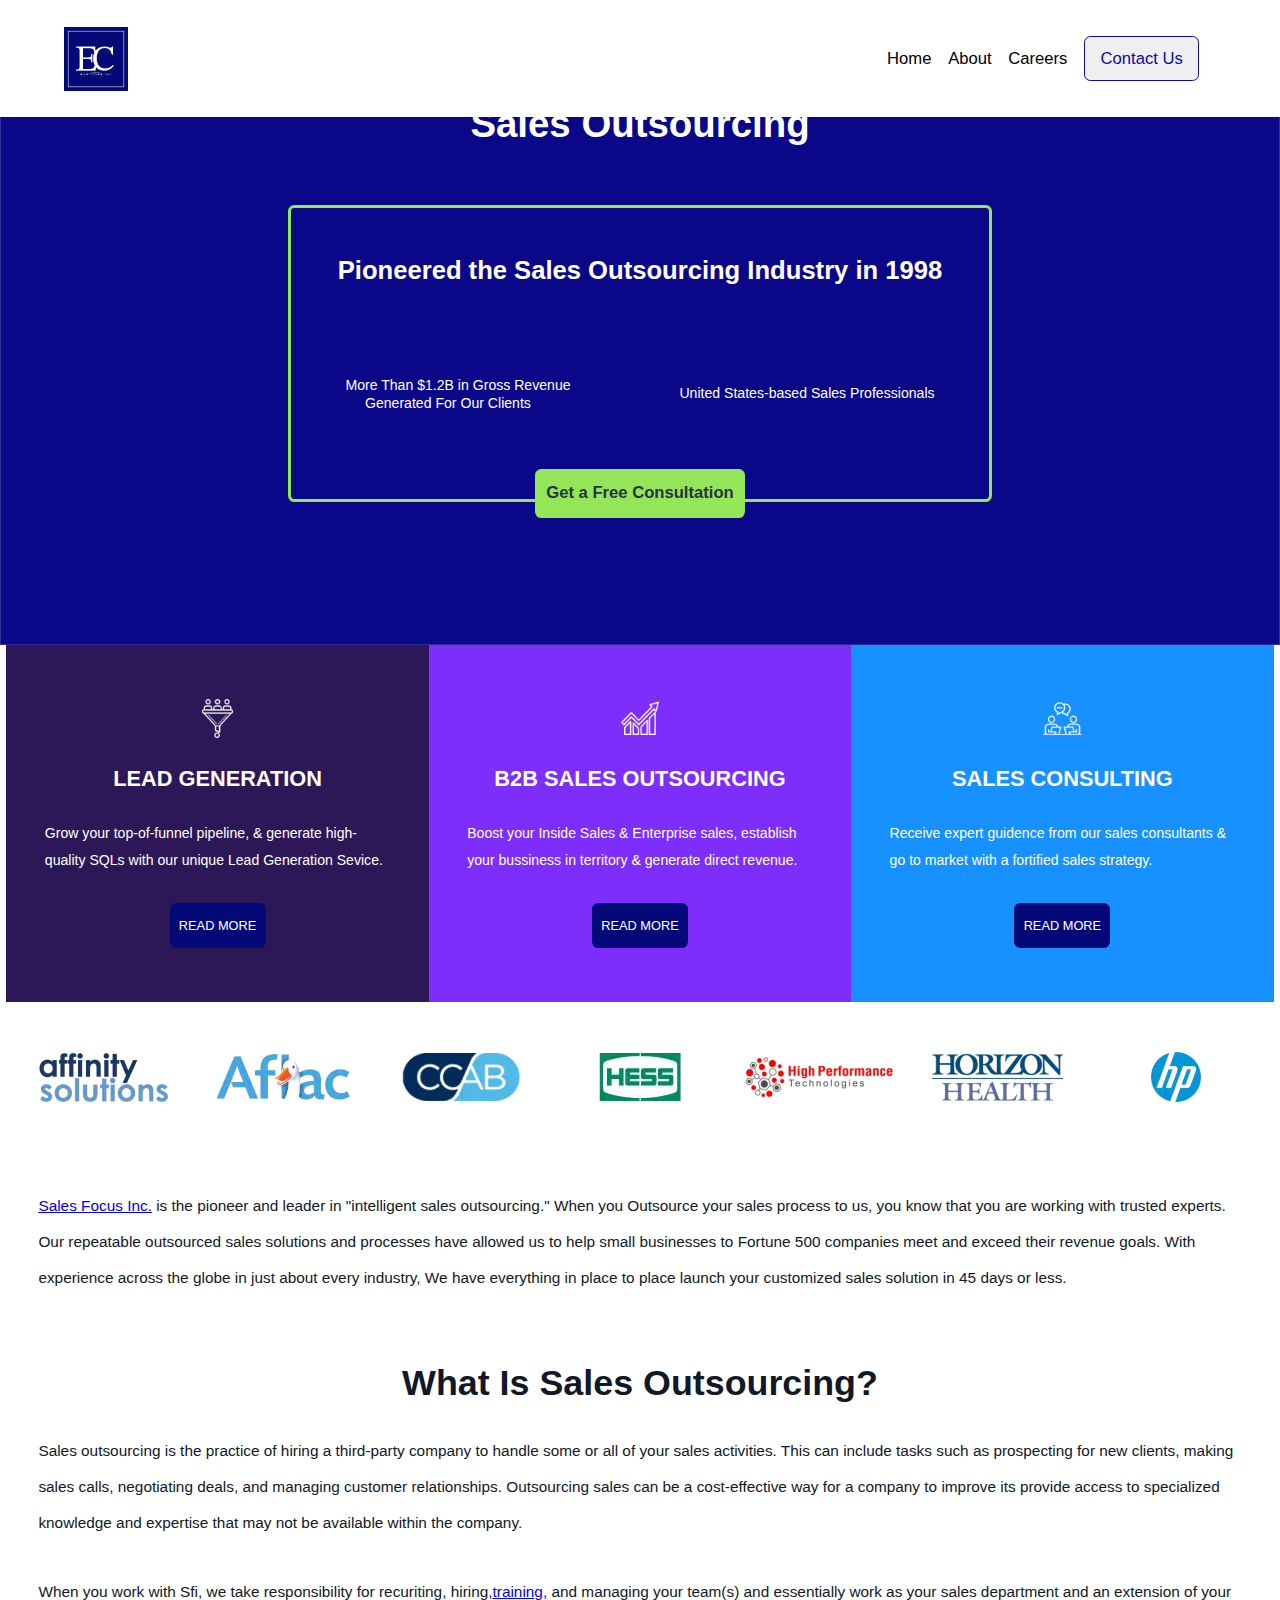
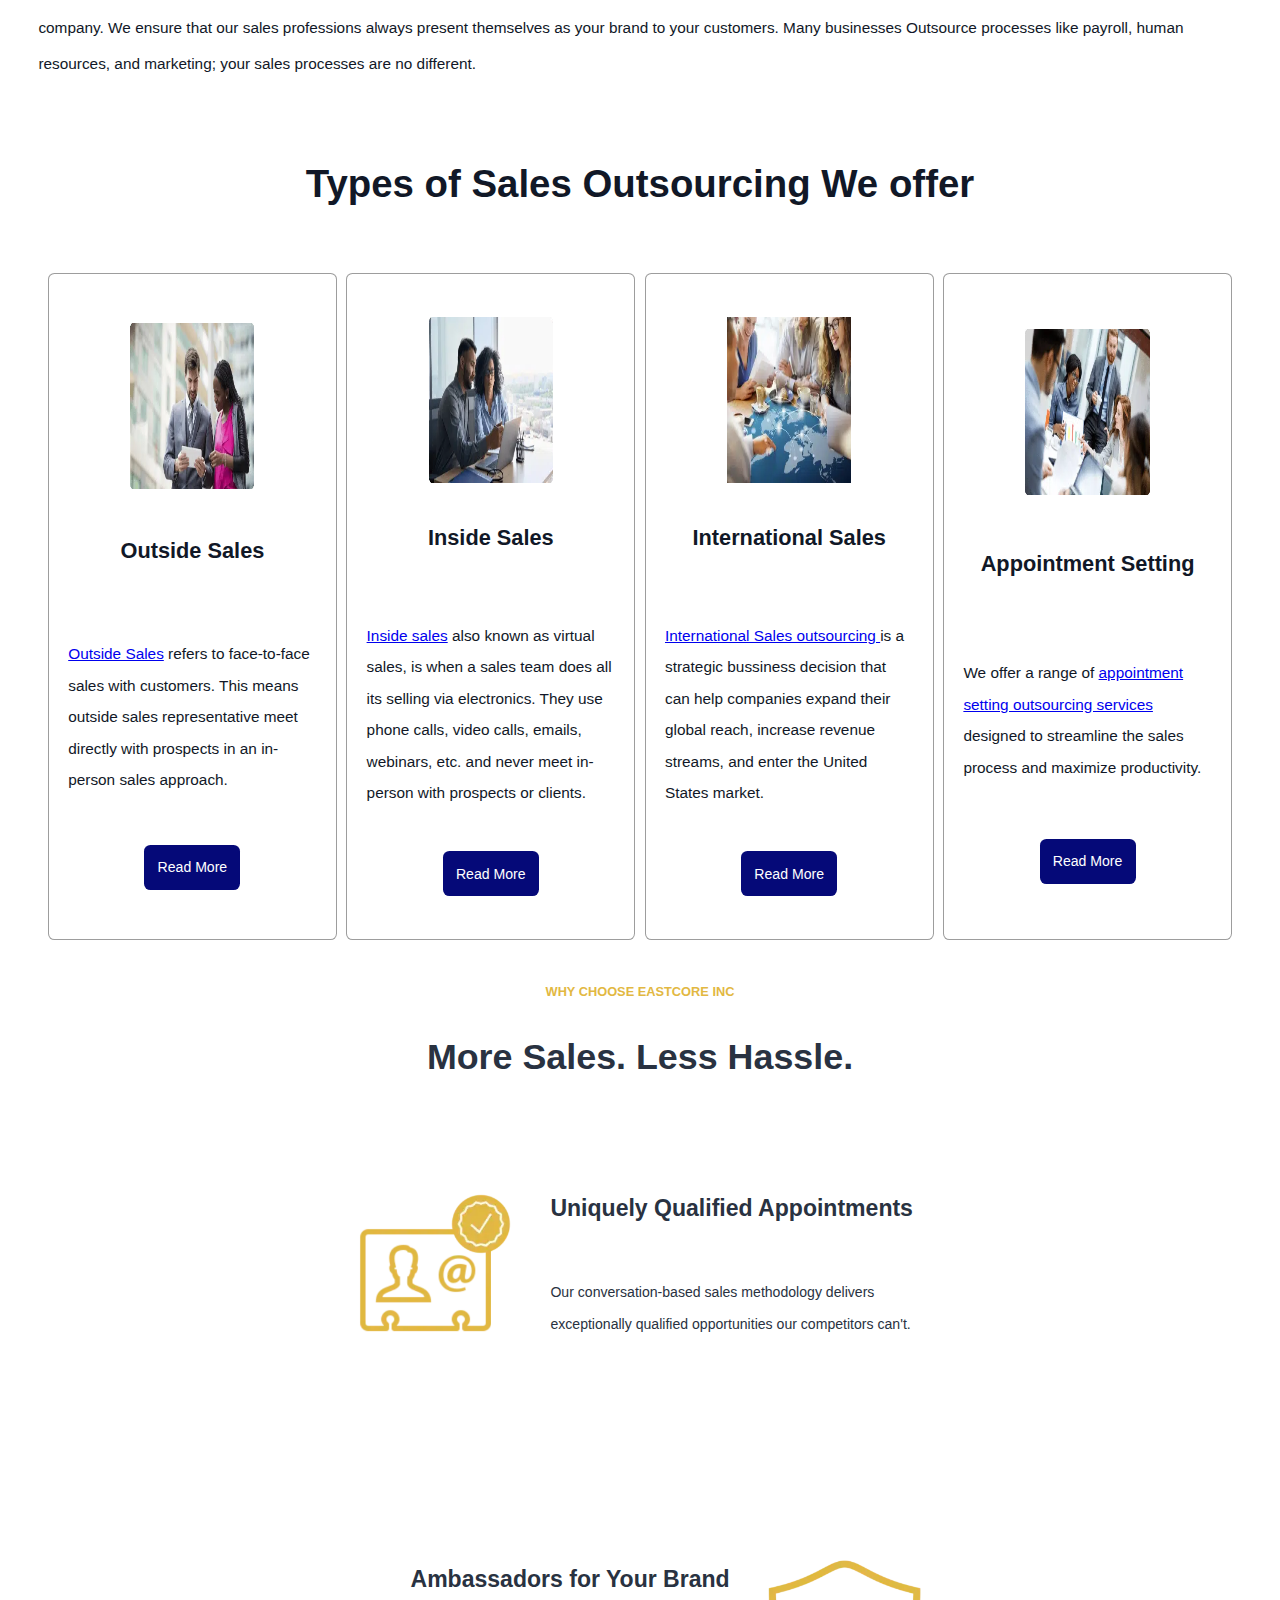
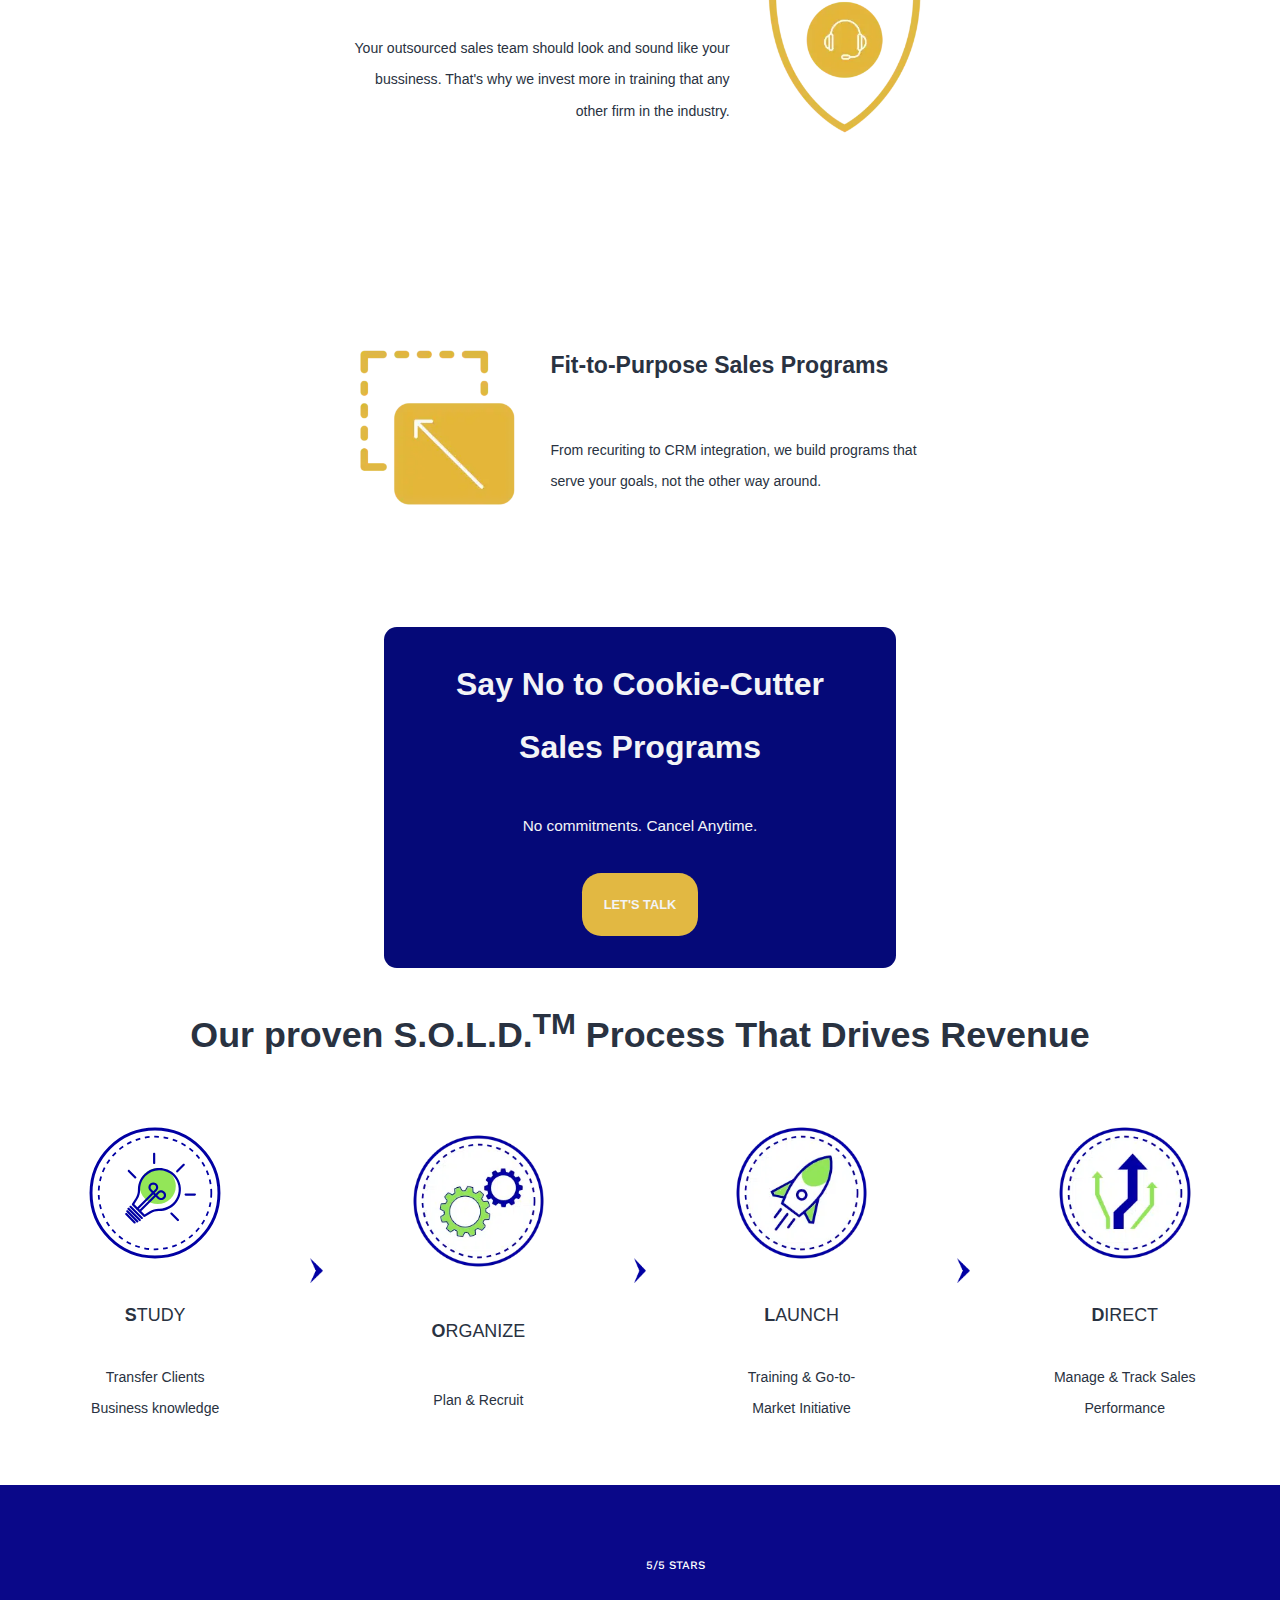
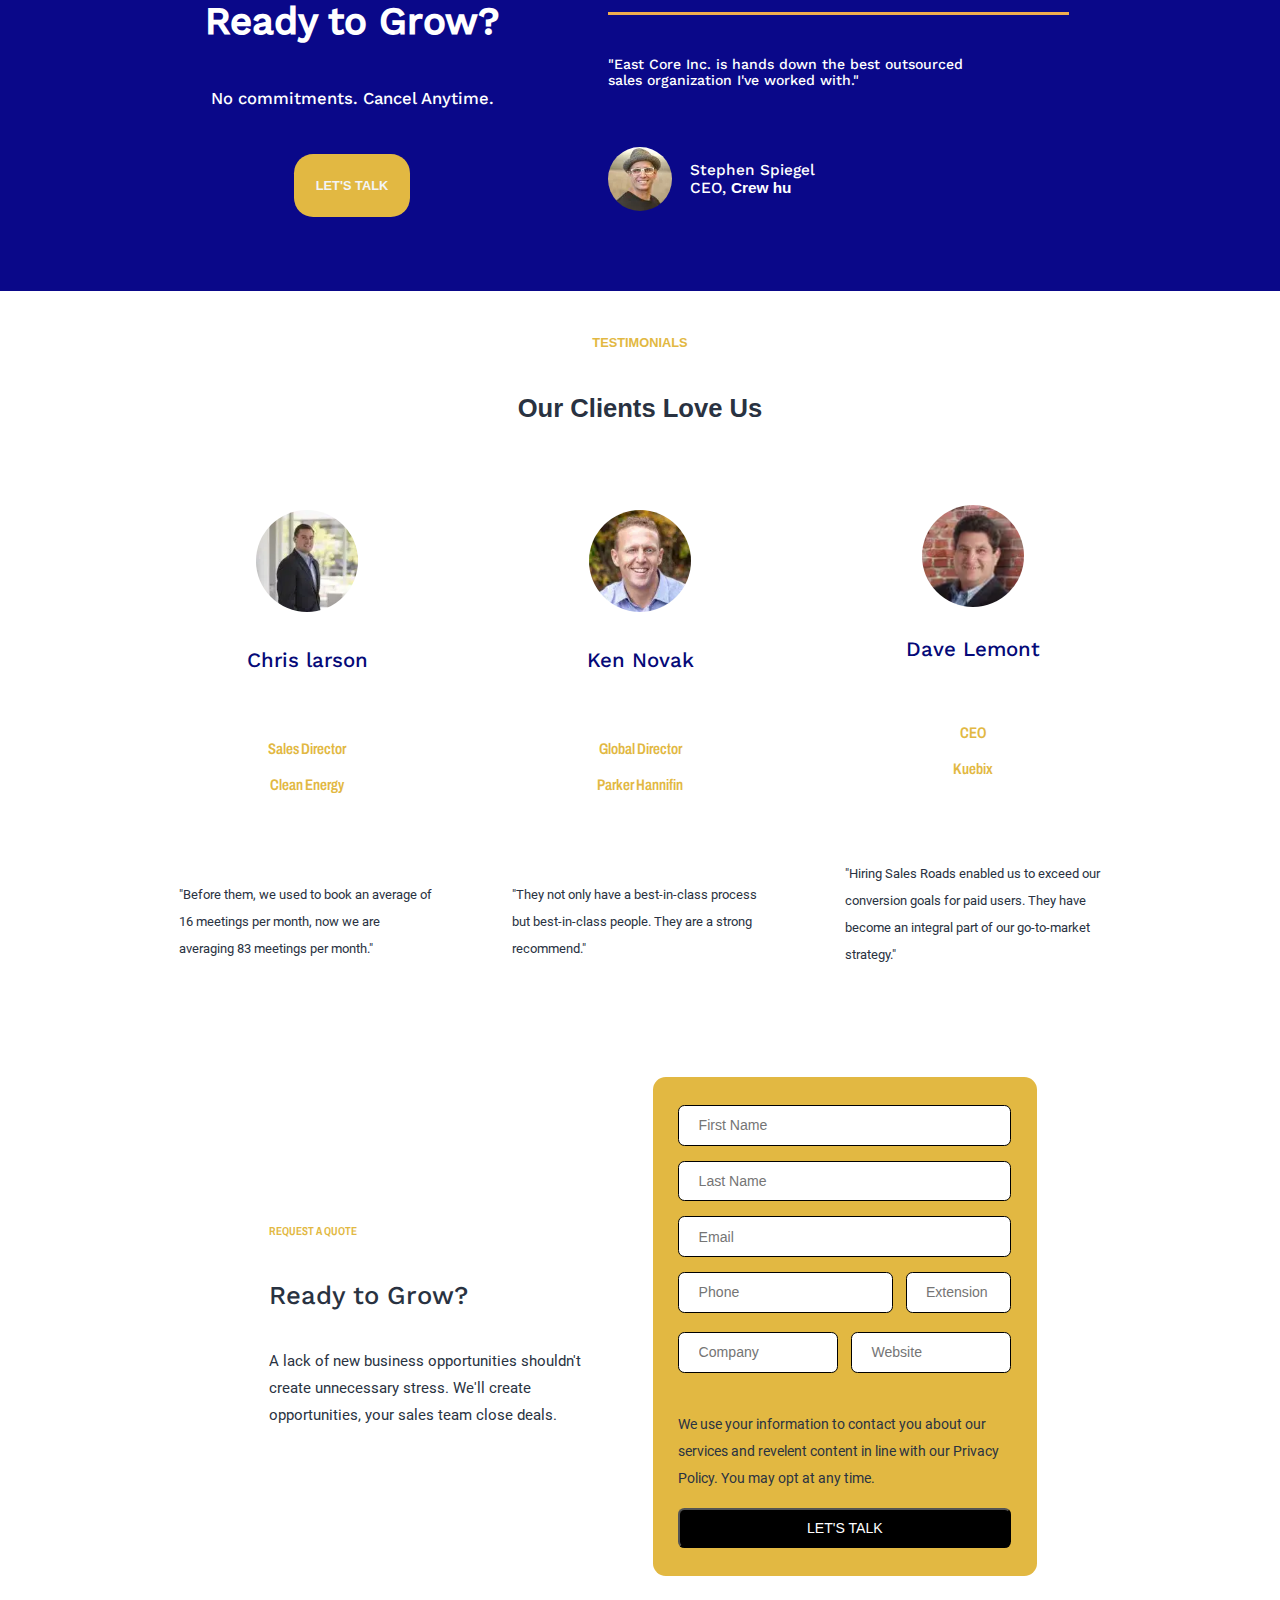
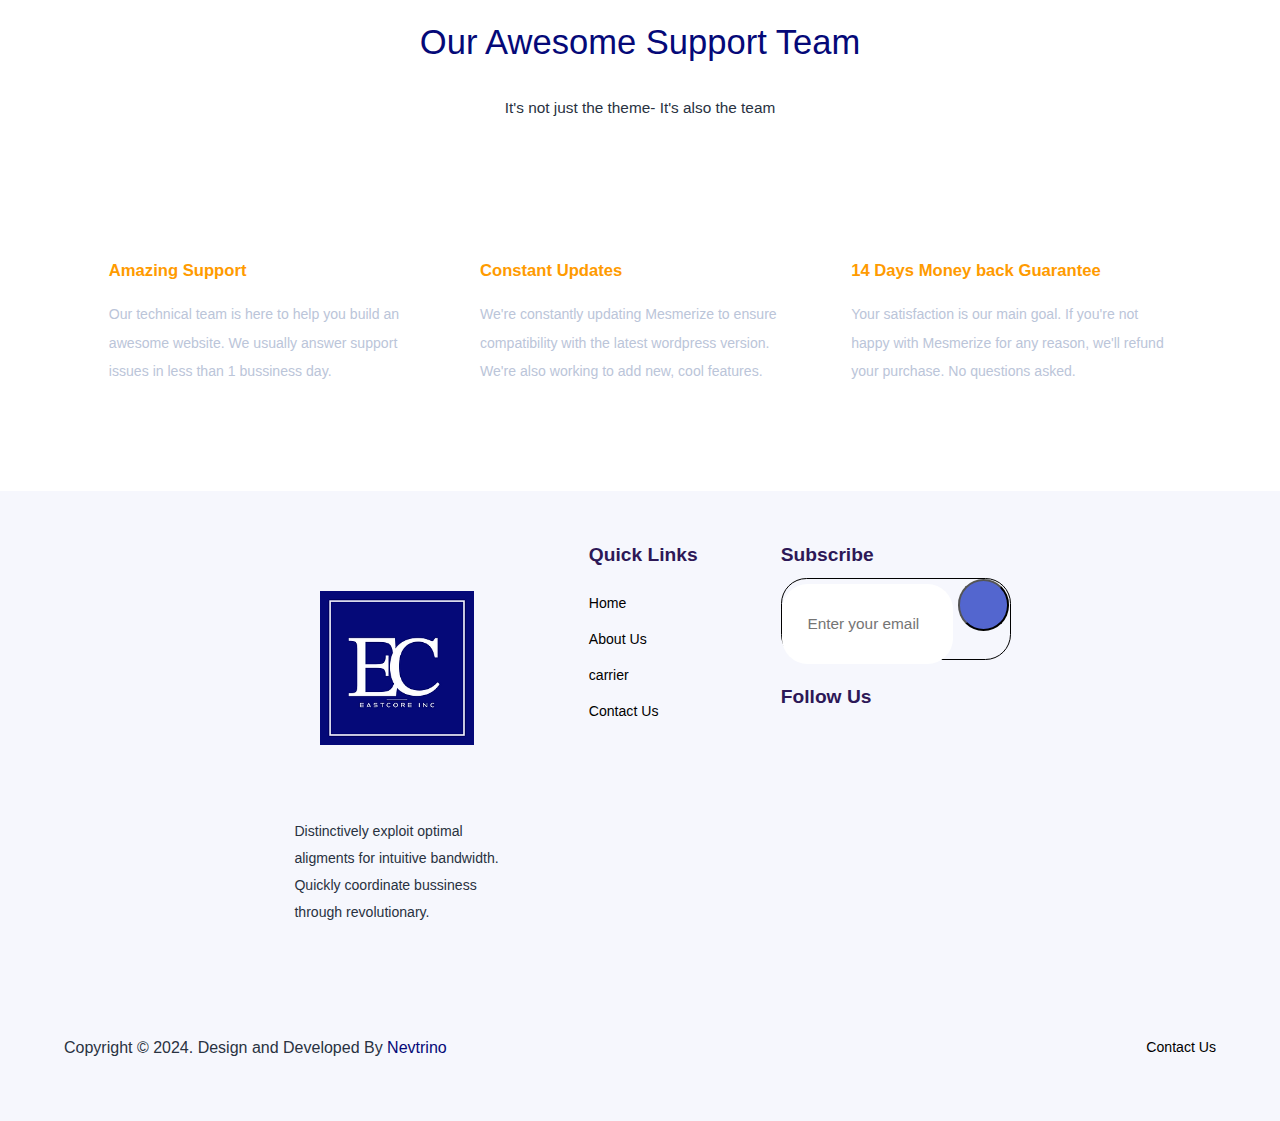
==== index.html @ ff93da27 "first commit" ====
<!DOCTYPE html>
<html lang="en">

<head>
    <meta charset="UTF-8">
    <meta name="viewport" content="width=device-width, initial-scale=1.0">
    <title>https://nevtrino.com/eastcoreinc/</title>
    <link
  rel="stylesheet"
  href="https://cdn.jsdelivr.net/npm/swiper@11/swiper-bundle.min.css"
/>
    <link rel="stylesheet" href="https://cdnjs.cloudflare.com/ajax/libs/font-awesome/6.6.0/css/all.min.css"
        integrity="sha512-Kc323vGBEqzTmouAECnVceyQqyqdsSiqLQISBL29aUW4U/M7pSPA/gEUZQqv1cwx4OnYxTxve5UMg5GT6L4JJg=="
        crossorigin="anonymous" referrerpolicy="no-referrer" />
    <link rel="stylesheet" href="style.css">
</head>

<body>
    
   <div class="main-site">
   
    <button class="hamberger">
        <img src="./Assets/hamberger.png" alt="">
    </button>

    <div class="mobile-nav">
        <button class="times"><img src="./Assets/times.svg" alt=""></button>
        <ul>
            <li><a href="#">Home</a></li><hr>
            <li><a href="#">About</a></li><hr>
            <li><a href="#">Careers</a></li><hr>
            <li><a href="#">Contact Us</a></li><hr>
        </ul>
    </div>

    <nav>
        <div class="logo">
            <img src="./Assets/EASTCORE FINAL_PNG.webp"
                alt="">
        </div>
        <div class="item">
            <a href="#home">Home</a>
            <a href="#about">About</a>
            <a href="#careers">Careers</a>
            <button><a href="#contact"><i class="fa-regular fa-comment"></i> Contact Us</a></button>
        </div>
    </nav>

    <section id="home" class="home">
        <div class="first">
            <img src="https://cdn.pixabay.com/photo/2014/09/10/17/29/handshake-440959_960_720.jpg" alt="">
            <h2>Sales Outsourcing</h2>
            <div class="sales">
                <h4>Pioneered the Sales Outsourcing Industry in 1998</h4>
                <div class="para">
                    <p><i class="fa-solid fa-check"></i> More Than $1.2B in Gross Revenue
                        <br>&nbsp;&nbsp;&nbsp;&nbsp;&nbsp;Generated For Our Clients</p>
                    <p><i class="fa-solid fa-check"></i> United States-based Sales Professionals</p>
                </div>
                <div class="consult">Get a Free Consultation</div>
            </div>
        </div>
        <div class="second">
            <div id="gen" class="card">
                <img src="./Assets/gen.webp"
                    alt="">
                <h3>LEAD GENERATION</h3>
                <p>Grow your top-of-funnel pipeline, & generate high-quality SQLs with our unique Lead Generation
                    Sevice.</p>
                <button><a href="#">READ MORE</a></button>
            </div>
            <div id="b2b" class="card">
                <img src="./Assets/b2b.webp"
                    alt="">
                <h3>B2B SALES OUTSOURCING</h3>
                <p>Boost your Inside Sales & Enterprise sales, establish your bussiness in territory & generate direct
                    revenue.</p>
                <button><a href="#">READ MORE</a></button>
            </div>
            <div id="sale" class="card">
                <img src="./Assets/sale.webp"
                    alt="">
                <h3>SALES CONSULTING</h3>
                <p>Receive expert guidence from our sales consultants & go to market with a fortified sales strategy.
                </p>
                <button><a href="#">READ MORE</a></button>
            </div>
        </div>

        <div class="swiper mySwiper">
            <div class="swiper-wrapper">
                <div class="swiper-slide">
                    <img src="./Assets/affinity.webp" alt="">
                    <img src="./Assets/aflac.webp" alt="">
                    <img src="./Assets/ccab.webp" alt="">
                    <img src="./Assets/hess.webp" alt="">
                    <img src="./Assets/high.webp" alt="">
                    <img src="./Assets/horizon.webp" alt="">
                    <img src="./Assets/hp.webp" alt="">
                </div>
                <div class="swiper-slide">
                    <img src="./Assets/txu.webp" alt="">
                    <img src="./Assets/bermuda.webp" alt="">
                    <img src="./Assets/ijet.webp" alt="">
                    <img src="./Assets/solomon.webp" alt="">
                    <img src="./Assets/agile.webp" alt="">
                    <img src="./Assets/sprint.webp" alt="">
                    <img src="./Assets/horizon.webp" alt="">
                </div>
            </div>
        <!-- <div class="third">
            <img src="./horizon.webp"
                alt="">
            <img src="./aflac.webp"
                alt="">
            <img src="./ccab.webp"
                alt="">
            <img src="./affinity.webp"
                alt="">
            <img src="./high.webp"
                alt="">
            <img src="./hp.webp"
                alt="">
            <img src="./hess.webp"
                alt="">
        </div> -->
    </section>

    <section id="about" class="about">
        <p><a href="#">Sales Focus Inc.</a> is the pioneer and leader in "intelligent sales outsourcing." When you
            Outsource your sales process to us, you know that you are working with trusted experts. Our repeatable
            outsourced sales solutions and processes have allowed us to help small businesses to Fortune 500 companies
            meet and exceed their revenue goals. With experience across the globe in just about every industry, We have
            everything in place to place launch your customized sales solution in 45 days or less.</p><br>
        <h2>What Is Sales Outsourcing?</h2><br>
        <p id="para_sale1">Sales outsourcing is the practice of hiring a third-party company to handle some or all of your sales
            activities. This can include tasks such as prospecting for new clients, making sales calls, negotiating
            deals, and managing customer relationships. Outsourcing sales can be a cost-effective way for a company to
            improve its provide access to specialized knowledge and expertise that may not be available within the
            company.</p><br>
        <p id="para_sale2">When you work with Sfi, we take responsibility for recuriting, hiring,<a href="#">training,</a> and managing
            your team(s) and essentially work as your sales department and an extension of your company. We ensure that
            our sales professions always present themselves as your brand to your customers. Many businesses Outsource
            processes like payroll, human resources, and marketing; your sales processes are no different.</p><br>
        <h3>Types of Sales Outsourcing We offer</h3><br>
        <div class="container">
            <div class="card">
                <img src="./Assets/outside.webp" alt="">
                <h4>Outside Sales</h4>
                <p><a href="#">Outside Sales</a> refers to face-to-face sales with customers. This means outside sales
                    representative meet directly with prospects in an in-person sales approach.</p>
                <button><a href="#">Read More</a></button>
            </div>
            <div class="card">
                <img src="./Assets/inside.webp" alt="">
                <h4>Inside Sales</h4>
                <p><a href="#">Inside sales</a> also known as virtual sales, is when a sales team does all its selling
                    via electronics. They use phone calls, video calls, emails, webinars, etc. and never meet in-person
                    with prospects or clients.</p>
                <button><a href="#">Read More</a></button>
            </div>
            <div class="card">
                <img src="./Assets/international.webp" alt="">
                <h4>International Sales</h4>
                <p><a href="#">International Sales outsourcing </a> is a strategic bussiness decision that can help
                    companies expand their global reach, increase revenue streams, and enter the United States market.
                </p>
                <button><a href="#">Read More</a></button>
            </div>
            <div class="card">
                <img src="./Assets/appoitment.webp" alt="">
                <h4>Appointment Setting</h4>
                <p>We offer a range of <a href="#"> appointment setting outsourcing services </a> designed to streamline
                    the sales process and maximize productivity.</p>
                <button><a href="#">Read More</a></button>
            </div>

        </div>
    </section>

    <section id="careers" class="carrier">
        <h5>WHY CHOOSE EASTCORE INC</h5>
        <h2>More Sales. Less Hassle.</h2>
        <div class="component">
            <div class="photo">
                <img src="./Assets/unique.webp" alt="">
            </div>
            <div class="para">
                <h3>Uniquely Qualified Appointments</h3>
                <p>Our conversation-based sales methodology delivers exceptionally qualified opportunities our
                    competitors can't.</p>
            </div>
        </div>
        <div class="component">
            <div id="component" class="para">
                <h3>Ambassadors for Your Brand</h3>
                <p>Your outsourced sales team should look and sound like your bussiness. That's why we invest more in
                    training that any other firm in the industry.</p>
            </div>
            <div class="photo">
                <img src="./Assets/brand.webp" alt="">
            </div>
        </div>
        <div class="component">
            <div class="photo">
                <img src="./Assets/fit.webp" alt="">
            </div>
            <div class="para">
                <h3>Fit-to-Purpose Sales Programs</h3>
                <p>From recuriting to CRM integration, we build programs that serve your goals, not the other way
                    around.</p>
            </div>
        </div>
        <div class="cookie">
            <h2>Say No to Cookie-Cutter <br>Sales Programs</h2>
            <p>No commitments. Cancel Anytime.</p>
            <button><a href="#">LET'S TALK</a></button>
        </div>
        <h2>Our proven S.O.L.D.<sup>TM</sup> Process That Drives Revenue</h2>
        <div class="icon-container">
            <div class="icon">
                <img src="./Assets/study.svg" alt="">
                <h4>STUDY</h4>
                <p>Transfer Clients <br> Business knowledge</p>
            </div>
            <img class="tick" src="./Assets/tick.png" alt="">
            <div class="icon">
                <img src="./Assets/organize.webp" alt="">
                <h4>ORGANIZE</h4>
                <p>Plan & Recruit</p>
            </div>
            <img class="tick" src="./Assets/tick.png" alt="">
            <div class="icon">
                <img src="./Assets/launch.webp" alt="">
                <h4>LAUNCH</h4>
                <p>Training & Go-to- <br> Market Initiative</p>
            </div>
            <img class="tick" src="./Assets/tick.png" alt="">
            <div class="icon">
               <img src="./Assets/direct.webp" alt="">
                <h4>DIRECT</h4>
                <p>Manage & Track Sales <br> Performance</p>
            </div>
        </div>
        <div class="grow">
            <div class="left">
                <h2>Ready to Grow?</h2>
                <p>No commitments. Cancel Anytime.</p>
                <button><a href="#">LET'S TALK</a></button>
            </div>
            <div class="right">
                <div class="star">
                    <h1>
                        <i class="fa-solid fa-star"></i>
                        <i class="fa-solid fa-star"></i>
                        <i class="fa-solid fa-star"></i>
                        <i class="fa-solid fa-star"></i>
                        <i class="fa-solid fa-star"></i>
                    </h1>
                    <p>5/5 STARS</p>
                </div>
                <div class="content">
                    <p>"East Core Inc. is hands down the best outsourced <br> sales organization I've worked with."</p>
                    <div class="stephen">
                        <img src="./Assets/ceo.webp" alt="">
                        <h4>Stephen Spiegel <br> CEO, <span>Crew hu</span></h4>
                    </div>
                </div>
            </div>
        </div>
    </section>

    <section id="contact" class="contact">
        <h5>TESTIMONIALS</h5>
        <h2>Our Clients Love Us</h2>
        <div class="client">
            <div class="card">
                <img src="./Assets/chris.webp" alt="">
                <h3>Chris larson</h3>
                <h4>Sales Director <br> Clean Energy</h4>
                <p>"Before them, we used to book an average of 16 meetings per month, now we are averaging 83 meetings
                    per month."</p>
            </div>
            <div class="card">
                <img src="./Assets/ken.webp" alt="">
                <h3>Ken Novak</h3>
                <h4>Global Director <br>Parker Hannifin</h4>
                <p>"They not only have a best-in-class process but best-in-class people. They are a strong recommend."
                </p>
            </div>
            <div class="card">
                <img src="./Assets/dave.webp" alt="">
                <h3>Dave Lemont</h3>
                <h4>CEO <br> Kuebix</h4>
                <p>"Hiring Sales Roads enabled us to exceed our conversion goals for paid users. They have become an
                    integral part of our go-to-market strategy."</p>
            </div>
        </div>
        <div class="connect">
            <div class="quote">
                <h6>REQUEST A QUOTE</h6>
                <h3>Ready to Grow? </h3>
                <p>A lack of new business opportunities shouldn't create unnecessary stress. We'll create opportunities,
                    your sales team close deals.</p>
            </div>
            <div class="form">
                <form action="">
                    <input placeholder="First Name" type="text">
                    <input placeholder="Last Name" type="text">
                    <input placeholder="Email" type="email">
                    <div class="phone">
                        <input placeholder="Phone" type="number">
                        <input id="extension" placeholder="Extension" type="text">
                    </div>
                    <div class="company">
                        <input placeholder="Company" type="text">
                        <input placeholder="Website" type="text">
                    </div>
                    <p>We use your information to contact you about our services and revelent content in line with our
                        Privacy Policy. You may opt at any time.</p>
                    <button>LET'S TALK</button>
                </form>
            </div>
        </div>
        <h3>Our Awesome Support Team</h3>
        <p>It's not just the theme- It's also the team</p>
        <div class="support">
            <div class="para">
                <h5>Amazing Support</h5>
                <p>Our technical team is here to help you build an awesome website. We usually answer support issues in
                    less than 1 bussiness day.</p>
            </div>
            <div class="para">
                <h5>Constant Updates</h5>
                <p>We're constantly updating Mesmerize to ensure compatibility with the latest wordpress version. We're
                    also working to add new, cool features.</p>
            </div>
            <div class="para">
                <h5>14 Days Money back Guarantee</h5>
                <p>Your satisfaction is our main goal. If you're not happy with Mesmerize for any reason, we'll refund
                    your purchase. No questions asked.</p>
            </div>
        </div>
    </section>

    <footer>
        <div class="up">
            <div class="first">
                <img src="./Assets/EASTCORE FINAL_PNG.webp" alt="">
                <p>Distinctively exploit optimal aligments for intuitive bandwidth. Quickly coordinate bussiness through revolutionary.</p>
            </div>
            <div class="link">
                <h4>Quick Links</h4>
                <ul>
                    <li><a href="#home">Home</a></li>
                    <li><a href="#about">About Us</a></li>
                    <li><a href="#careers">carrier</a></li>
                    <li><a href="#contact">Contact Us</a></li>
                </ul>
            </div>
            <!-- <div class="post">
                <h4>Recent Posts</h4>
                <br><br>
                <a href="#">Deciphering Marketing Lingo For small Business Owners</a>
                <p> <i class="fa-regular fa-calendar-check"></i> July 8, 2021</p><br><hr><br>
                <a href="#">Complimentary Design</a>
                <p> <i class="fa-regular fa-calendar-check"></i> July 8, 2021</p><br><hr><br>
                <a href="#"> Wide Range of Surfaces</a>
                <p> <i class="fa-regular fa-calendar-check"></i> July 8, 2021</p>
            </div> -->
            <div class="subscribe">
                <h4>Subscribe</h4>
                <div class="form">
                    <form action="">
                        <input placeholder="Enter your email" type="email">
                        <button><i class="fa-solid fa-play"></i></button>
                    </form>
                </div>
                <h4>Follow Us</h4>
                <div class="icon">
                    <a href="#"><i class="fa-brands fa-facebook-messenger"></i></a>
                   <a href="#"> <i class="fa-brands fa-facebook"></i></a>
                   <a href="#">   <i class="fa-solid fa-envelope-open-text"></i></a>
                    <a href="#"><i class="fa-brands fa-twitter"></i></a>
                </div>
            </div>
        </div>
        <div class="down">
            <p> Copyright © 2024. Design and Developed By <Span>Nevtrino</Span></p>
           <a href="#contact">Contact Us</a>
        </div>
    </footer>
   </div>



    <script src="https://cdn.jsdelivr.net/npm/swiper@11/swiper-bundle.min.js"></script>
    <script src="script.js"></script>
</body>

</html>
---- style.css ----
@font-face {
    font-family: poppins, sans-serif;
    src: url(Poppins/Poppins-Regular.ttf);
}

@font-face {
    font-family: work;
    src: url(./WorkSans-Medium.ttf);
}

@font-face {
    font-family: roboto;
    src: url(./Roboto-Regular.ttf);
}

@font-face {
    font-family: archivo;
    src: url(./Archivo_Condensed-SemiBold.ttf);
}

* {
    margin: 0;
    padding: 0;
    box-sizing: border-box;
    font-family: poppins, sans-serif;
}

body,
html {
    width: 100%;
    height: 100%;
    color: #293241;

}

html {
    scroll-behavior: smooth;
}

.main-site {
    position: relative;
}

.hamberger {
    position: fixed;
    top: 0vw;
    right: 2vw;
    z-index: 110;
    background: none;
    border: none;
    outline: none;
    cursor: pointer;
    display: none;
}

.hamberger img {
    width: 9vw;
}

.mobile-nav {
    position: fixed;
    top: 0;
    right: 0;
    z-index: 1001;
    background-color: #050978;
    width: 60%;
    height: 100%;
    padding: 2vw;
    padding-top: 5vw;
    transform: translateX(100%);
    transition: all .5s ease-in-out;
}

.open {
    transform: translateX(0);
}

.times {
    position: fixed;
    top: 3.5vw;
    right: 2vw;
    border: none;
    background: none;
    outline: none;
    cursor: pointer;
}

.times img {
    width: 5vw;
}

.mobile-nav ul {
    list-style-type: none;
    margin-top: 8vw;
    margin-left: 5vw;
}

.mobile-nav ul li a {
    color: white;
    text-decoration: none;
    font-size: 5vw;
    line-height: 7vh;
    font-family: roboto;
}







/* code for nav Section */

nav {
    width: 100%;
    height: 13vh;
    background-color: white;
    display: flex;
    justify-content: space-between;
    align-items: center;
    padding: 0 5vw;
    position: fixed;
    top: 0;
    z-index: 10;
    /* display: none; */
}

nav .logo {
    width: 5vw;
    height: 5vw;
    /* background-color:#0E09A4; */
}

nav .logo img {
    width: 100%;
    height: 100%;
}

nav .item {
    width: 30%;
    height: 8vh;
    /* background-color: white; */
    display: flex;
    justify-content: space-evenly;
    align-items: center;
}

nav .item a {
    text-decoration: none;
    color: black;
    font-size: 1.3vw;
}

nav .item a:hover {
    color: #0E09A4;
    transform: scale(1.1);
}

nav .item button {
    width: 9vw;
    height: 5vh;
    font-size: 1vw;
    border-radius: 0.5vw;
    /* background-color: white; */
    color: aqua;
    border: 1px solid #0E09A4;

}

nav .item button:hover {
    background-color: #0E09A4;
}

nav .item button:hover a {
    color: white;
}

nav .item button:hover i {
    color: white;
}

nav .item button a {
    color: #0E09A4;
}

nav .item button i {
    color: #0E09A4;
}


/* code for home section */

section.home {
    width: 100%;
    height: 120vh;
    /* background-color: red; */
    position: relative;
    margin-top: 4vw;


}

section.home .first {
    width: 100%;
    height: 55%;
    background-color: #0A0889;
    display: flex;
    justify-content: space-evenly;
    align-items: center;
    flex-direction: column;
    position: relative;

}

section.home .first h2 {
    font-size: 3vw;
    color: white;
    position: absolute;
    top: 4vw;
}

section.home .first img {
    width: 100%;
    height: 100%;
    opacity: 0.2;
    position: relative;
}

section.home .first .sales {
    width: 55%;
    height: 50%;
    /* background-color: antiquewhite; */
    display: flex;
    justify-content: space-evenly;
    align-items: center;
    flex-direction: column;
    border: 3px solid #93E658;
    border-radius: 0.5vw;
    position: absolute;
    top: 12vw;
}

section.home .first .sales h4 {
    font-size: 2vw;
    color: white;
}

section.home .first .sales .para {
    width: 100%;
    height: 40%;
    display: flex;
    justify-content: space-around;
    /* background-color: aquamarine; */
    align-items: center;

}

section.home .first .sales .para p {
    font-size: 1.1vw;
    color: white;
}

section.home .first .sales .para p i {
    color: #93E658;
    font-size: 1.5vw;
    font-weight: bolder;
}

section.home .first .sales .consult {
    width: 30%;
    height: 17%;
    background-color: #93E658;
    display: flex;
    justify-content: center;
    align-items: center;
    font-size: 1.3vw;
    font-weight: 550;
    border-radius: 0.5vw;
    position: absolute;
    bottom: -1.5vw
}


section.home .second {
    width: 100%;
    height: 33%;
    /* background-color: aquamarine; */
    display: flex;
    align-items: center;
    justify-content: center;

}

section.home .second .card {
    width: 33%;
    height: 100%;
    /* background-color: #93E658; */
    display: flex;
    align-items: center;
    justify-content: space-evenly;
    flex-direction: column;
    padding: 2vw 3vw;
    color: white;
    transition: all 0.3s ease;
}

section.home .second .card:hover {
    opacity: 0.8;
}

section.home .second .card h3 {
    font-size: 1.7vw;
}

section.home .second .card p {
    font-size: 1.1vw;
    line-height: 3vh;
}

section.home .second .card button {
    width: 7.5vw;
    height: 5vh;
    border-radius: 0.5vw;
    border: none;
    background-color: #050978;
    transition: all 0.3s ease;
}

section.home .second .card button:hover {
    background-color: #EFAD4E;
}

section.home .second .card button:hover a {
    color: black;
}

section.home .second .card button a {
    text-decoration: none;
    color: white;
    font-size: 1vw;
}

section.home .second #gen {
    background-color: #2D1857;
}

section.home .second #b2b {
    background-color: #7D2EFA;
}

section.home .second #sale {
    background-color: #1791FF;
}

section.home .second .card img {
    width: 3vw;
    height: 3vw;
}

.swiper-wrapper {
    width: 100%;
    height: 12.586vh;
    margin-top: 1.5vw;
    /* background-color: red; */
}

.swiper-wrapper .swiper-slide {
    width: 100%;
    height: 100%;
    display: flex;
    justify-content: space-evenly;
    align-items: center;
}


/* code for about section */

section.about {
    width: 100%;
    height: 160vh;
    /* background-color: aqua; */
    padding: 2vw 3vw;
    display: flex;
    flex-direction: column;
    align-items: center;
    justify-content: space-around;


}

section.about p {
    font-size: 1.2vw;
    line-height: 4vh;
    margin-top: 2vw;
    color: #111827;

}

section.about #para_sale1 {
    margin-top: -1vw;
}

section.about #para_sale2 {
    margin-top: -0.7vw;
}

section.about h2 {
    font-size: 2.8vw;
    text-align: center;
    margin-top: 2vw;
    color: #111827;
}

section.about h3 {
    font-size: 3vw;
    text-align: center;
    margin-top: 3vw;
    color: #111827;

}

section.about .container {
    width: 100%;
    height: 48%;
    /* background-color: #1791FF; */
    display: flex;
    justify-content: space-evenly;
    align-items: center;
    flex-wrap: wrap;
    margin-top: 2vw;

}

section.about .container .card {
    width: 24%;
    height: 100%;
    background-color: white;
    display: flex;
    justify-content: space-evenly;
    align-items: center;
    flex-direction: column;
    border-radius: 0.5vw;
    padding: 0 1.5vw;
    border: 1px solid rgba(128, 128, 128, 0.772);
    transition: all 0.3s ease;

}

section.about .container .card:hover {
    box-shadow: 0 0 8px grey;
}

section.about .container .card img {
    width: 50%;
    height: 25%;
}

section.about .container .card h4 {
    font-size: 1.7vw;
    color: #111827;
}

section.about .container .card p {
    font-size: 1.2vw;
    line-height: 3.5vh;
    color: #111827;
}

section.about .container .card button {
    width: 7.5vw;
    height: 5vh;
    border-radius: 0.5vw;
    border: none;
    background-color: #050978;
    transition: all 0.3s ease;

}

section.about .container .card button:hover {
    background-color: #EFAD4E;
}

section.about .container .card button:hover a {
    color: black;
}

section.about .container .card button a {
    text-decoration: none;
    color: white;
    font-size: 1.1vw;
}


/* code for carrier section */

section.carrier {
    width: 100%;
    height: 280vh;
    /* background-color:red; */
    display: flex;
    justify-content: space-evenly;
    align-items: center;
    flex-direction: column;

}

section.carrier h5 {
    font-size: 1vw;
    color: #E2B842;
    margin-top: 1vw;
}

section.carrier h2 {
    font-size: 2.8vw;
    color: #293241;
    margin-top: 3vw;
}

section.carrier .component {
    width: 100%;
    height: 20%;
    /* background-color: #F3F4F6; */
    /* border: 1px solid black; */
    display: flex;
    justify-content: center;
    column-gap: 2vw;
    align-items: center;

}

section.carrier .component .photo {
    width: 14vw;
    height: 14vw;
}


section.carrier .component .photo img {
    width: 100%;
    height: 100%;
}

section.carrier .component .para {
    width: 30%;
    height: 50%;
    display: flex;
    justify-content: space-around;
    align-items: start;
    flex-direction: column;
    row-gap: 0.9vw;
    color: #293241;
}

section.carrier .component .para h3 {
    font-size: 1.8vw;
    color: #293241;
}

section.carrier .component .para p {
    font-size: 1.1vw;
    color: #293241;
    line-height: 3.5vh;

}

section.carrier .component #component {
    align-items: end;
    text-align: end;
}

section.carrier .cookie {
    width: 40%;
    height: 18%;
    background-color: #050978;
    border-radius: 1vw;
    display: flex;
    justify-content: space-evenly;
    align-items: center;
    flex-direction: column;
    row-gap: 0.5vw;
    /* padding: 1vw 0; */
    margin-top: 1vw;

}

section.carrier .cookie h2 {
    font-size: 2.5vw;
    margin-top: -0.5vw;
    color: #F3F4F6;
    text-align: center;
    line-height: 7vh;
}

section.carrier .cookie p {
    font-size: 1.2vw;
    color: #F3F4F6;

}

section.carrier .cookie button {
    width: 9vw;
    height: 7vh;
    border-radius: 1.5vw;
    border: none;
    background-color: #E2B842;
    transition: all 0.3s ease;

}

section.carrier .cookie button:hover {
    background-color: white;
}

section.carrier .cookie button:hover a {
    color: #E2B842;
}

section.carrier .cookie button a {
    text-decoration: none;
    color: #F3F4F6;
    font-size: 1vw;
    font-weight: 600;

}

section.carrier .icon-container {
    width: 100%;
    height: 20%;
    /* background-color: #1791FF; */
    display: flex;
    align-items: center;
    justify-content: space-evenly;
    margin-top: 2vw;
}

section.carrier .icon-container .icon {
    width: 20%;
    height: 100%;
    /* background-color:white; */
    display: flex;
    justify-content: space-evenly;
    align-items: center;
    flex-direction: column;


}

section.carrier .icon-container .icon img {
    width: 12vw;
    height: 12vw;
    border-radius: 50%;
    /* background-color:white; */
    display: flex;
    justify-content: center;
    align-items: center;
    /* border: 3px solid #0A0889; */
}

section.carrier .icon-container .tick {
    width: 1vw;
    height: 2vw;
}


section.carrier .icon-container .icon h4 {
    font-size: 1.4vw;
    font-weight: 100;
}

section.carrier .icon-container .icon h4::first-letter {
    font-weight: 600;
}

section.carrier .icon-container .icon p {
    font-size: 1.1vw;
    line-height: 3.5vh;
    text-align: center;
}


section.carrier .grow {
    width: 100%;
    height: 60vh;
    background-color: #0A0889;
    display: flex;
    justify-content: center;
    align-items: center;
    margin-top: 2vw;


}

section.carrier .grow .left {
    width: 40%;
    height: 80%;
    /* background-color: red; */
    display: flex;
    justify-content: space-evenly;
    align-items: center;
    flex-direction: column;
    row-gap: 1vw;
}

section.carrier .grow .left h2 {
    font-size: 3vw;
    color: white;
    font-family: work;

}

section.carrier .grow .left p {
    font-size: 1.3vw;
    color: white;
    font-family: work;
}

section.carrier .grow .left button {
    width: 9vw;
    height: 7vh;
    border-radius: 1.5vw;
    border: none;
    background-color: #E2B842;
    transition: all 0.3s ease;

}

section.carrier .grow .left button:hover {
    background-color: white;
}

section.carrier .grow .left button:hover a {
    color: #E2B842;
}

section.carrier .grow .left button a {
    text-decoration: none;
    color: #F3F4F6;
    font-size: 1vw;
    font-weight: 600;

}

section.carrier .grow .right {
    width: 45%;
    height: 90%;
    /* background-color: red; */
    display: flex;
    justify-content: space-evenly;
    align-items: start;
    flex-direction: column;
}

section.carrier .grow .right .star {
    width: 80%;
    height: 30%;
    /* background-color: white; */
    display: flex;
    justify-content: start;
    column-gap: 3vw;
    align-items: center;
    border-bottom: 3px solid #F0AD4E;
}

section.carrier .grow .right .star h1 i {
    color: #EFAD4E;
    font-size: 1.3vw;
}

section.carrier .grow .right .star p {
    font-size: 0.9vw;
    margin-top: 1vw;
    color: white;
    font-family: work;

}

section.carrier .grow .right .content {
    width: 80%;
    height: 70%;
    /* background-color: white; */
    display: flex;
    justify-content: space-evenly;
    align-items: start;
    flex-direction: column;

}

section.carrier .grow .right .content p {
    font-size: 1.1vw;
    font-weight: 550;
    color: white;
    font-family: work;
}

section.carrier .grow .right .content .stephen {
    width: 100%;
    height: 40%;
    /* background-color: red; */
    display: flex;
    justify-content: start;
    align-items: center;
    column-gap: 1.4vw;
    font-family: work;

}

section.carrier .grow .right .content .stephen img {
    width: 5vw;
    height: 5vw;
    border-radius: 50%;

}

section.carrier .grow .right .content .stephen h4 {
    font-size: 1.2vw;
    font-weight: 550;
    color: white;
    font-family: work;
}


section.contact {
    width: 100%;
    height: 200vh;
    /* background-color:red; */
    display: flex;
    justify-content: space-evenly;
    align-items: center;
    flex-direction: column;
}

section.contact h5 {
    font-size: 1vw;
    color: #E2B842;
    margin-top: 2vw;

}

section.contact h2 {
    font-size: 2vw;
    margin-top: 2vw;

}

section.contact .client {
    width: 100%;
    height: 32%;
    /* background-color: #1791FF; */
    display: flex;
    justify-content: center;
    column-gap: 2vw;
    align-items: center;
}

section.contact .client .card {
    width: 24%;
    height: 99%;
    /* background-color: white; */
    display: flex;
    justify-content: space-evenly;
    align-items: center;
    flex-direction: column;
    border-radius: 0.5vw;
    padding: 0vw 2vw;
    transition: all 0.3s ease;
    margin-top: 1vw;
}

section.contact .client .card:hover {
    box-shadow: 0 0 10px #E2B842;
}

section.contact .client .card img {
    width: 8vw;
    height: 8vw;
    border-radius: 50%;
    /* background-color: red; */
}

section.contact .client .card h3 {
    font-size: 1.6vw;
    margin-top: -1.8vw;
    font-weight: 500;
    font-family: work;
    color: #050978;
}

section.contact .client .card h4 {
    font-size: 1.2vw;
    font-weight: 500;
    text-align: center;
    line-height: 4vh;
    color: #E2B842;
    font-family: archivo;
}

section.contact .client .card p {
    font-size: 1vw;
    line-height: 3vh;
    font-weight: 530;
    font-family: roboto;
    color: #293241;
}

section.contact .connect {
    width: 100%;
    height: 28%;
    /* background-color: #0A0889; */
    display: flex;
    justify-content: center;
    column-gap: 2vw;
    align-items: center;
    margin-top: 3vw;
}

section.contact .connect .quote {
    width: 30%;
    height: 60%;
    /* background-color: #93E658; */
    display: flex;
    align-items: start;
    justify-content: center;
    flex-direction: column;
    row-gap: 2vh;
    padding: 0 2vw;
}

section.contact .connect .quote h6 {
    font-size: 0.9vw;
    color: #E2B842;
    font-family: archivo;
}

section.contact .connect .quote h3 {
    font-size: 2vw;
    font-family: work;
    color: #293241;
}

section.contact .connect .quote p {
    font-size: 1.2vw;
    line-height: 3vh;
    font-weight: 100;
    font-family: roboto;
    color: #293241;

}

section.contact .connect .form {
    width: 30%;
    height: 99%;
    background-color: #E2B842;
    display: flex;
    justify-content: space-evenly;
    align-items: center;
    flex-direction: column;
    border-radius: 1vw;

}

section.contact .connect .form form {
    width: 100%;
    height: 100%;
    display: flex;
    justify-content: space-evenly;
    align-items: center;
    flex-direction: column;
    padding: 1vw 2vw;

}

section.contact .connect .form form input {
    width: 100%;
    height: 4.5vh;
    border-radius: 0.5vw;
    padding: 0 1.5vw;
    font-size: 1.1vw;
    border: 0.1px solid black;
}

section.contact .connect .form form .phone,
.company {
    width: 100%;
    height: 5vh;
    display: flex;
    column-gap: 1vw;
}

section.contact .connect .form form .phone #extension {
    width: 45%;
}

section.contact .connect .form form p {
    font-size: 1.1vw;
    line-height: 3vh;
    font-family: roboto;
    color: #293241;
}

section.contact .connect .form form button {
    width: 100%;
    height: 4.5vh;
    border-radius: 0.5vw;
    background-color: black;
    color: white;
    font-size: 1.1vw;
    transition: all 0.3s ease;
}

section.contact .connect .form form button:hover {
    background-color: white;
    color: black;
    font-weight: 600;
}



section.contact h3 {
    font-size: 2.7vw;
    font-weight: 500;
    color: #050978;
    margin-top: 2vw;
}

section.contact p {
    font-size: 1.2vw;
    margin-top: 1.5vw;

}


section.contact .support {
    width: 100%;
    height: 18%;
    /* background-color:green; */
    display: flex;
    align-items: center;
    justify-content: center;
    column-gap: 2vw;
    margin-top: 1vw;

}

section.contact .support .para {
    width: 27%;
    height: 80%;
    /* background-color: white; */
    display: flex;
    align-items: start;
    justify-content: center;
    flex-direction: column;
    padding: 0 1vw;


}

section.contact .support .para h5 {
    font-size: 1.3vw;
    color: #FF9B00;
}

section.contact .support .para p {
    font-size: 1.1vw;
    line-height: 3.2vh;
    color: #BBC5D9;
}



footer {
    width: 100%;
    height: 70vh;
    background-color: #F6F7FD;

}

footer .up {
    width: 100%;
    height: 85%;
    /* background-color:#F6F7FD; */
    display: flex;
    justify-content: center;
    align-items: center;
    column-gap: 5vw;

}

footer .up .first {
    width: 20%;
    height: 90%;
    /* background-color: white; */
    display: flex;
    justify-content: space-evenly;
    align-items: center;
    flex-direction: column;
    padding: 0 2vw;
}

footer .up h4 {
    font-size: 1.5vw;
    color: #2D1857;
    margin-top: 2vw;
}

footer .up .first img {
    width: 12vw;
    height: 12vw;
}

footer .up .first p {
    font-size: 1.1vw;
    line-height: 3vh;
}

footer .up .link {
    width: 10%;
    height: 90%;
    /* background-color: white; */
}

footer .up .link ul {
    margin-top: 1.5vw;
}

footer .up .link ul li {
    list-style: none;
    font-size: 1.1vw;
    line-height: 4vh;

}

footer .up .link ul li a {
    text-decoration: none;
    color: black;
    transition: all 0.3s ease;
}

footer .up .link ul li a:hover {
    color: #1791FF;
    transform: scale(1.1);
}



footer .up .subscribe {
    width: 18%;
    height: 90%;
    /* background-color: white; */
}

footer .up .subscribe .form {
    width: 100%;
    height: 17%;
    margin-top: 1vw;
    /* background-color:red; */
    border-radius: 2vw;
    border: 1px solid black;
}

footer .up .subscribe .form form {
    width: 100%;
    height: 100%;

}

footer .up .subscribe .form form input {
    width: 75%;
    height: 100%;
    border: none;
    border-radius: 2vw;
    padding: 0 2vw;
    font-size: 1.2vw;
}

footer .up .subscribe .form form button {
    width: 4vw;
    height: 4vw;
    border-radius: 50%;
    background-color: #5366CF
}

footer .up .subscribe .form form input:focus {
    outline: none;
}

footer .up .subscribe .icon {
    width: 100%;
    height: 20%;
    display: flex;
    justify-content: start;
    align-items: center;
    column-gap: 1vw;

}

footer .up .subscribe .icon a i {
    font-size: 1.8vw;
    color: black;
}

footer .up .subscribe .icon a i:hover {
    transform: scale(1.1);
    color: #050978;
}

footer .down {
    width: 100%;
    height: 15%;
    /* background-color: red; */
    display: flex;
    align-items: start;
    justify-content: space-between;
    padding: 1vw 5vw;
}

footer .down p span {
    color: #050978;
}

footer .down a {
    text-decoration: none;
    color: black;
    font-size: 1.1vw;
}


/* code for responsive web design */

@media (max-width:515px) {
    nav {
        display: none;
    }

    .hamberger {
        display: block;
    }

    section.home {
        margin-top: 0;
    }

    section.home .first {
        width: 100%;
        height: 25%;
    }

    section.home .first h2 {
        font-size: 6vw;
    }

    section.home .first .sales {
        width: 70%;

    }

    section.home .first .sales h4 {
        font-size: 2.6vw;
    }

    section.home .first .sales .para {
        height: 60%;
    }

    section.home .first .sales .para p {
        font-size: 1.75vw;
    }

    section.home .first .sales .para p i {
        font-size: 2.5vw;
    }


    section.home .second {
        height: 20%;
    }

    section.home .second .card h3 {
        font-size: 1.9vw;
    }

    section.home .second .card p {
        font-size: 1.4vw;
        line-height: 2vh;
    }

    section.home .second .card button {
        width: 9vw;
        height: 3vh;
    }


    .swiper-wrapper {
        height: 8vh;
    }

    .swiper-wrapper .swiper-slide img {
        width: 8vw;
        height: 3.5vh;
    }



    section.about {
        width: 100%;
        height: 160vh;
        padding: 2vw 3vw;

    }

    section.about p {
        font-size: 2.8vw;
        line-height: 3vh;
        margin-top: -95vw;
        color: #111827;

    }

    section.about #para_sale1 {
        margin-top: -38vw;
    }

    section.about #para_sale2 {
        margin-top: -40vw;
    }

    section.about h2 {
        font-size: 5vw;
        margin-top: -38vw;
    }

    section.about h3 {
        font-size: 4.8vw;
        margin-top: -38vw;

    }

    section.about .container {
        height: 80%;
        margin-top: -38vw;
        flex-direction: column;

    }

    section.about .container .card {
        width: 90%;
        height: 24%;
        padding: 0 8vw;
    }

    section.about .container .card img {
        width: 60%;
        height: 40%;
        margin-top: 2vw;
    }

    section.about .container .card h4 {
        font-size: 5vw;
    }

    section.about .container .card p {
        font-size: 2.5vw;
        line-height: 1.8vh;
        margin-top: 1vw;
    }

    section.about .container .card button {
        width: 12vw;
        height: 3vh;
    }

    section.about .container .card button a {
        font-size: 1.8vw;
    }

    section.carrier {
        height: 160vh;
    }

    section.carrier h5 {
        font-size: 3vw;
        margin-top: 0;
    }

    section.carrier h2 {
        font-size: 6.5vw;
        color: #293241;
        margin-top: 3vw;
    }

    section.carrier .component {
        column-gap: 5vw;
    }

    section.carrier .component .photo {
        width: 20vw;
        height: 20vw;
    }

    section.carrier .component .para {
        width: 50%;
    }

    section.carrier .component .para h3 {
        font-size: 3vw;
    }

    section.carrier .component .para p {
        font-size: 2.3vw;
        line-height: 2vh;

    }

    section.carrier .cookie {
        width: 80%;
    }

    section.carrier .cookie h2 {
        font-size: 5vw;
        line-height: 4vh;
    }

    section.carrier .cookie p {
        font-size: 2.7vw;

    }

    section.carrier .cookie button {
        width: 18vw;
        height: 4vh;
    }

    section.carrier .cookie button a {
        font-size: 2vw;

    }


    section.carrier .icon-container .icon {
        height: 80%;
    }

    section.carrier .icon-container .tick {
        width: 2vw;
        height: 3vw;
    }

    section.carrier .icon-container .icon h4 {
        font-size: 3vw;
    }

    section.carrier .icon-container .icon p {
        font-size: 2vw;
        line-height: 2vh;
    }

    section.carrier .grow {
        height: 40vh;
    }

    section.carrier .grow .left {
        width: 45%;
        height: 60%;
    }

    section.carrier .grow .left h2 {
        font-size: 4vw;
    }

    section.carrier .grow .left p {
        font-size: 2vw;
    }

    section.carrier .grow .left button {
        width: 15vw;
        height: 4vh;
    }
    section.carrier .grow .left button a {
        font-size: 2vw;

    }

    section.carrier .grow .right {
        height: 70%;
    }


    section.carrier .grow .right .star h1 i {
        font-size: 2vw;
    }

    section.carrier .grow .right .star p {
        font-size: 1.5vw;

    }

    section.carrier .grow .right .content p {
        font-size: 2vw;
    }

    section.carrier .grow .right .content .stephen img {
        width: 9vw;
        height: 9vw;

    }

    section.carrier .grow .right .content .stephen h4 {
        font-size: 2.4vw;
    }


    section.contact h5 {
        font-size: 3vw;

    }

    section.contact h2 {
        font-size: 7vw;

    }

    section.contact .client {
        height: 50%;
        flex-direction: column;
    }

    section.contact .client .card {
        width: 60%;
        background-color: white;
        border: 1px solid black;
        padding: 0vw 4vw;
    }

    section.contact .client .card img {
        width: 16vw;
        height: 16vw;
    }

    section.contact .client .card h3 {
        font-size: 6vw;
    }

    section.contact .client .card h4 {
        font-size: 4.1vw;
        font-weight: 300;
        line-height: 3.5vh;
    }

    section.contact .client .card p {
        font-size: 2vw;
        line-height: 2vh;
        font-weight: 430;
    }

    section.contact .connect {
        height: 32%;
        flex-direction: column;
    }

    section.contact .connect .quote {
        width: 80%;
        height: 40%;
        row-gap: 0.2vh;
    }

    section.contact .connect .quote h6 {
        font-size: 3vw;
    }

    section.contact .connect .quote h3 {
        font-size: 7vw;
    }

    section.contact .connect .quote p {
        font-size: 2.5vw;
        line-height: 2.5vh;
    }

    section.contact .connect .form {
        width: 80%;
        height: 90%;
    }

    section.contact .connect .form form input {
        height: 4vh;
    }

    section.contact .connect .form form .phone,
    .company {
        height: 4vh;
    }

    section.contact .connect .form form p {
        font-size: 2.5vw;
        line-height: 2vh;
    }

    section.contact .connect .form form button {
        height: 4vh;
        font-size: 3vw;
    }

    section.contact h3 {
        font-size: 6vw;
    }

    section.contact p {
        font-size: 3vw;

    }

    section.contact .support .para h5 {
        font-size: 3vw;
    }

    section.contact .support .para p {
        font-size: 2vw;
        line-height: 2vh;
    }


    footer {
        height: 40vh;

    }

    footer .up {
        width: 100%;
        height: 85%;
        display: flex;
        justify-content: center;
        align-items: center;
        column-gap: 5vw;

    }

    footer .up .first {
        width: 40%;
    }

    footer .up h4 {
        font-size: 4vw;
    }

    footer .up .first img {
        width: 18vw;
        height: 18vw;
    }

    footer .up .first p {
        font-size: 2.2vw;
        line-height: 2.5vh;
    }

    footer .up .link {
        width: 20%;
    }

    footer .up .link ul li {
        font-size: 3vw;
        line-height: 3.5vh;

    }


    footer .up .subscribe {
        width: 20%;
    }

    footer .up .subscribe .form {
        height: 15%;
    }


    footer .up .subscribe .form form input {
        font-size: 1.7vw;
    }

    footer .up .subscribe .icon {
        column-gap: 3vw;

    }

    footer .up .subscribe .icon a i {
        font-size: 3vw;
    }

    footer .down p span {
        color: #050978;
    }

    footer .down a {
        font-size: 2vw;
    }





}
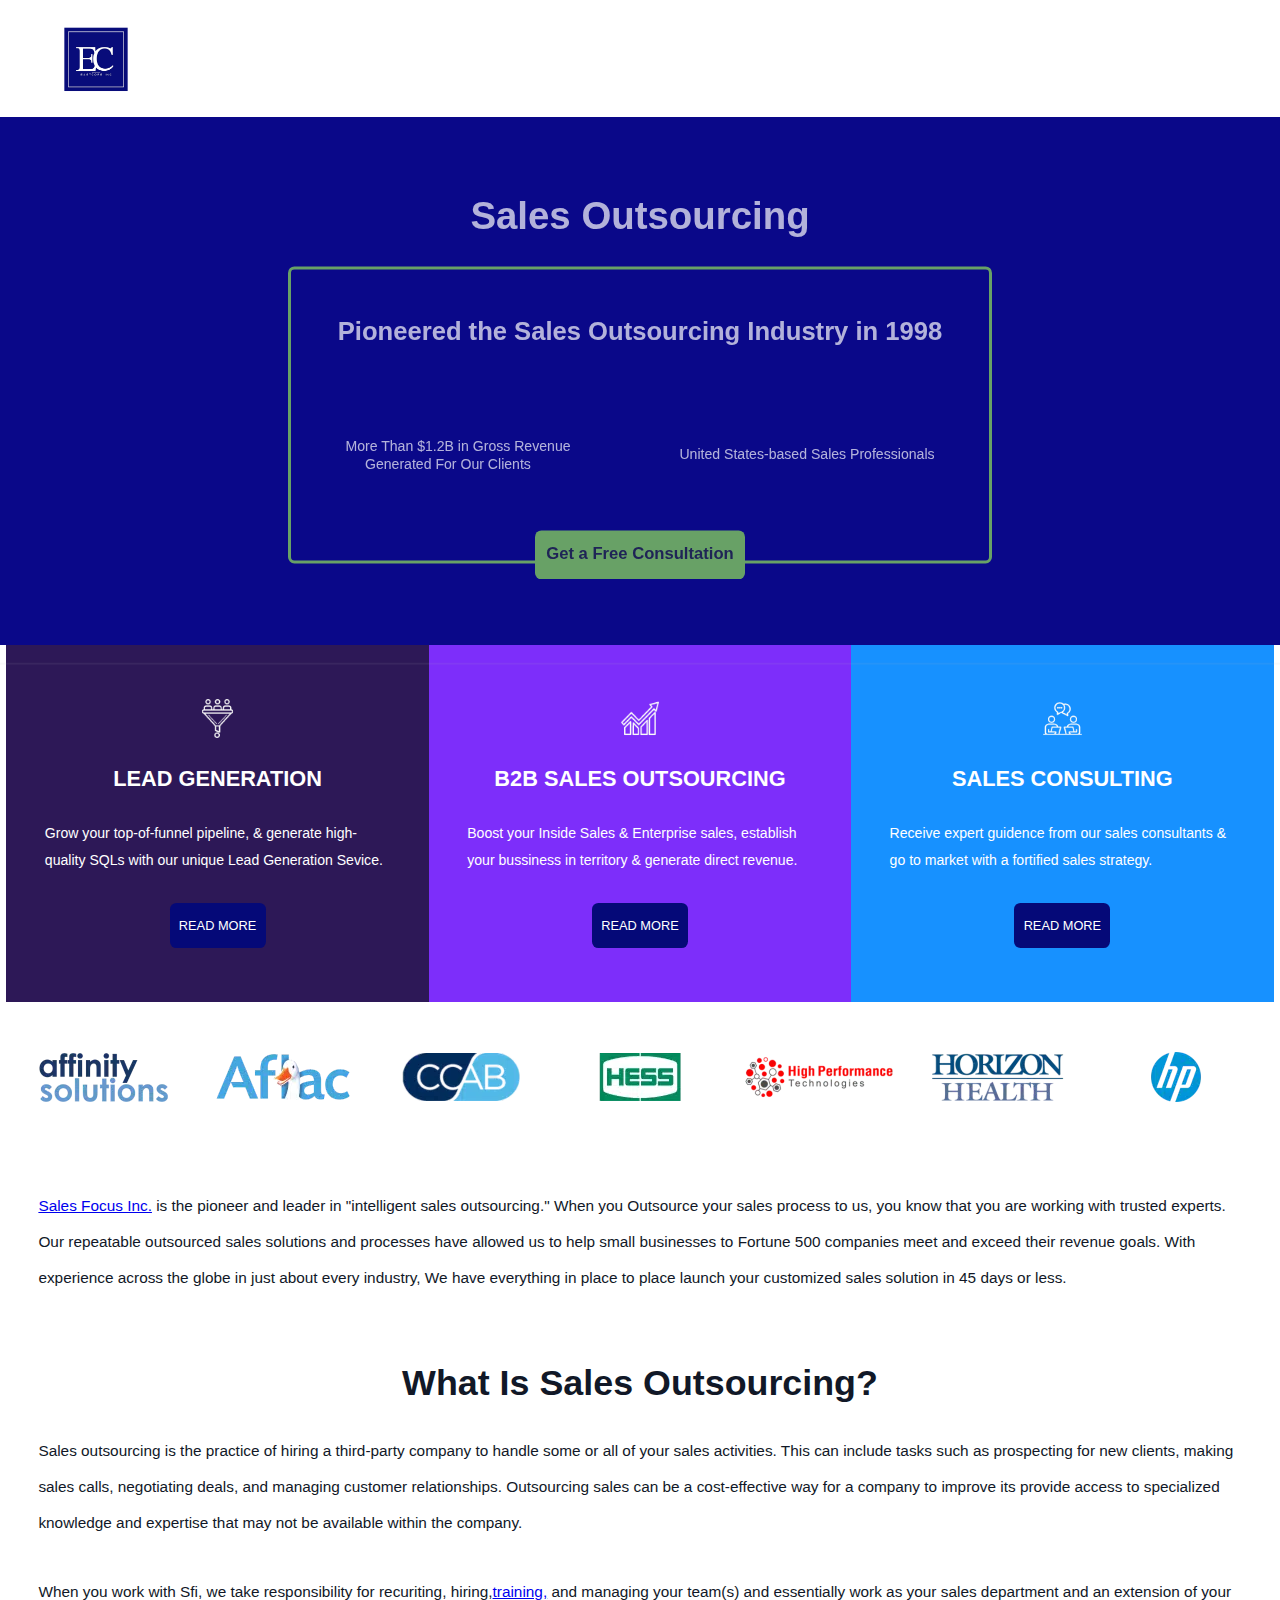
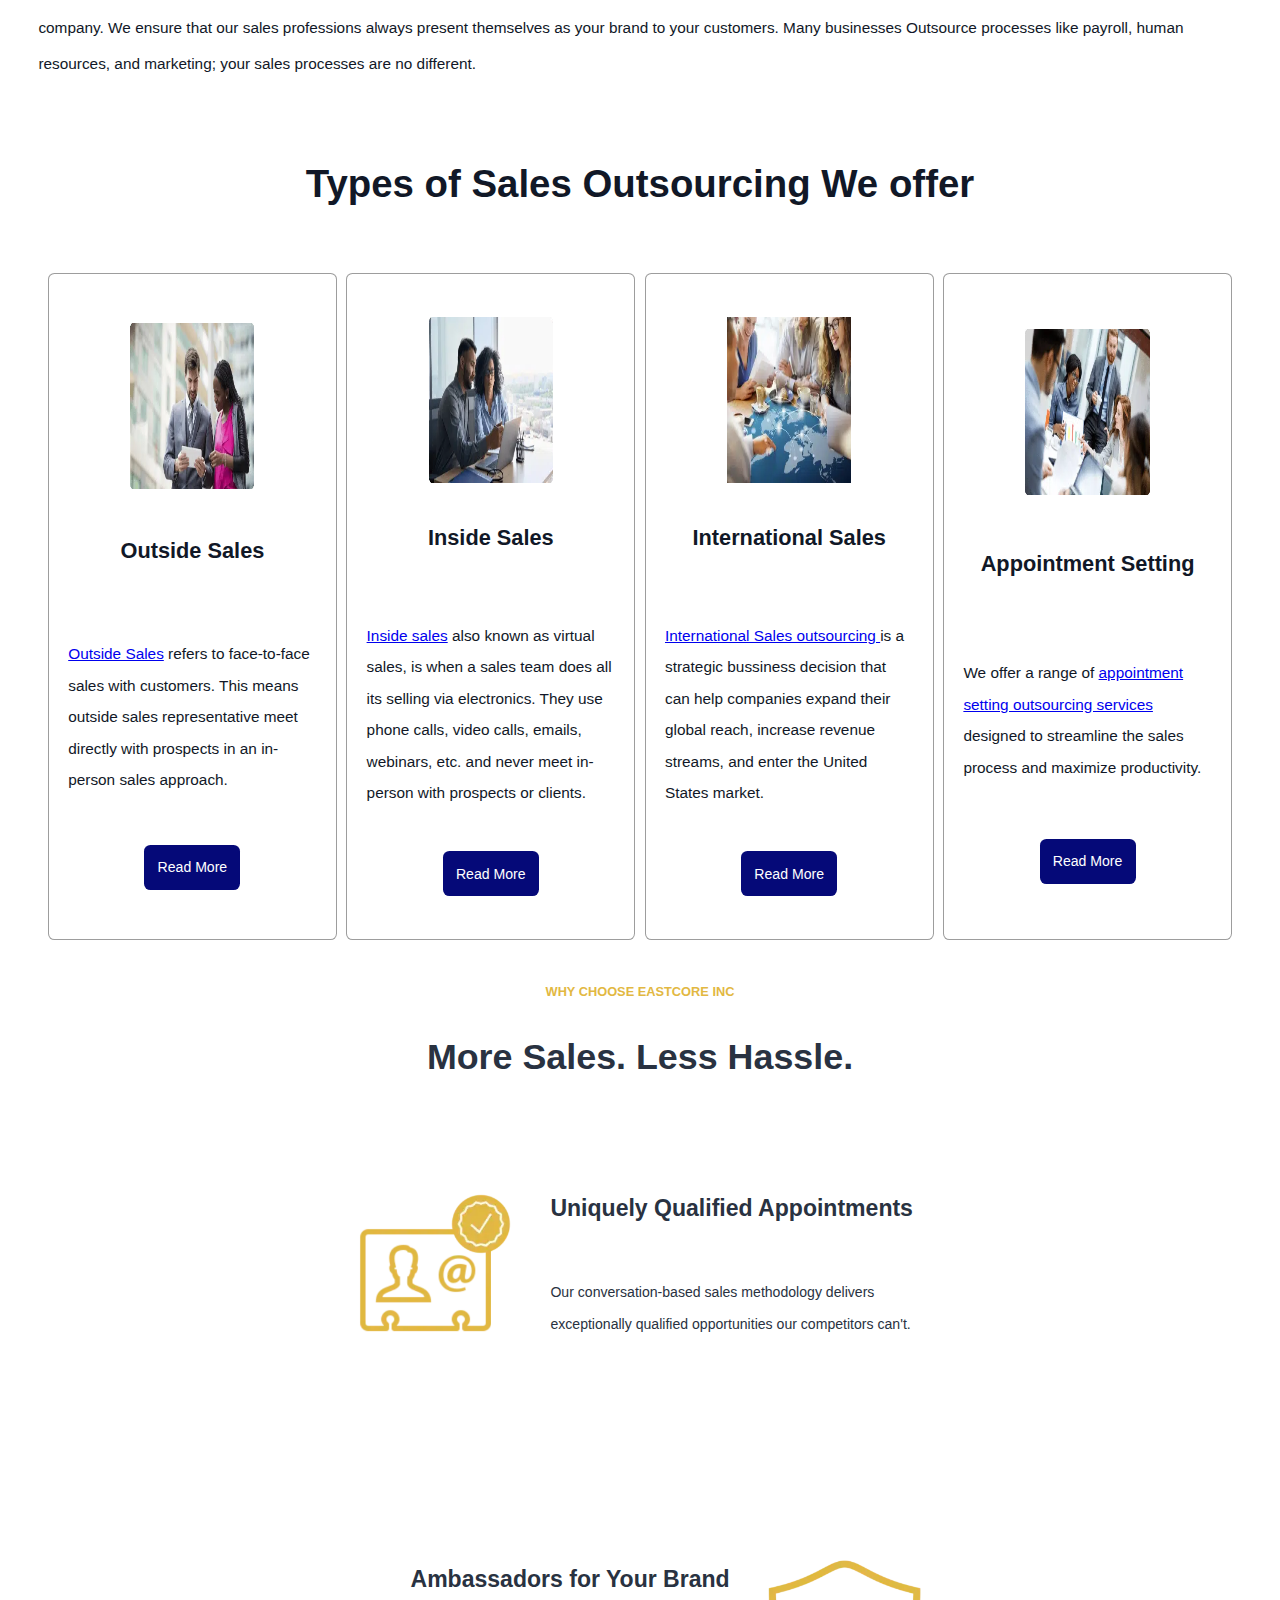
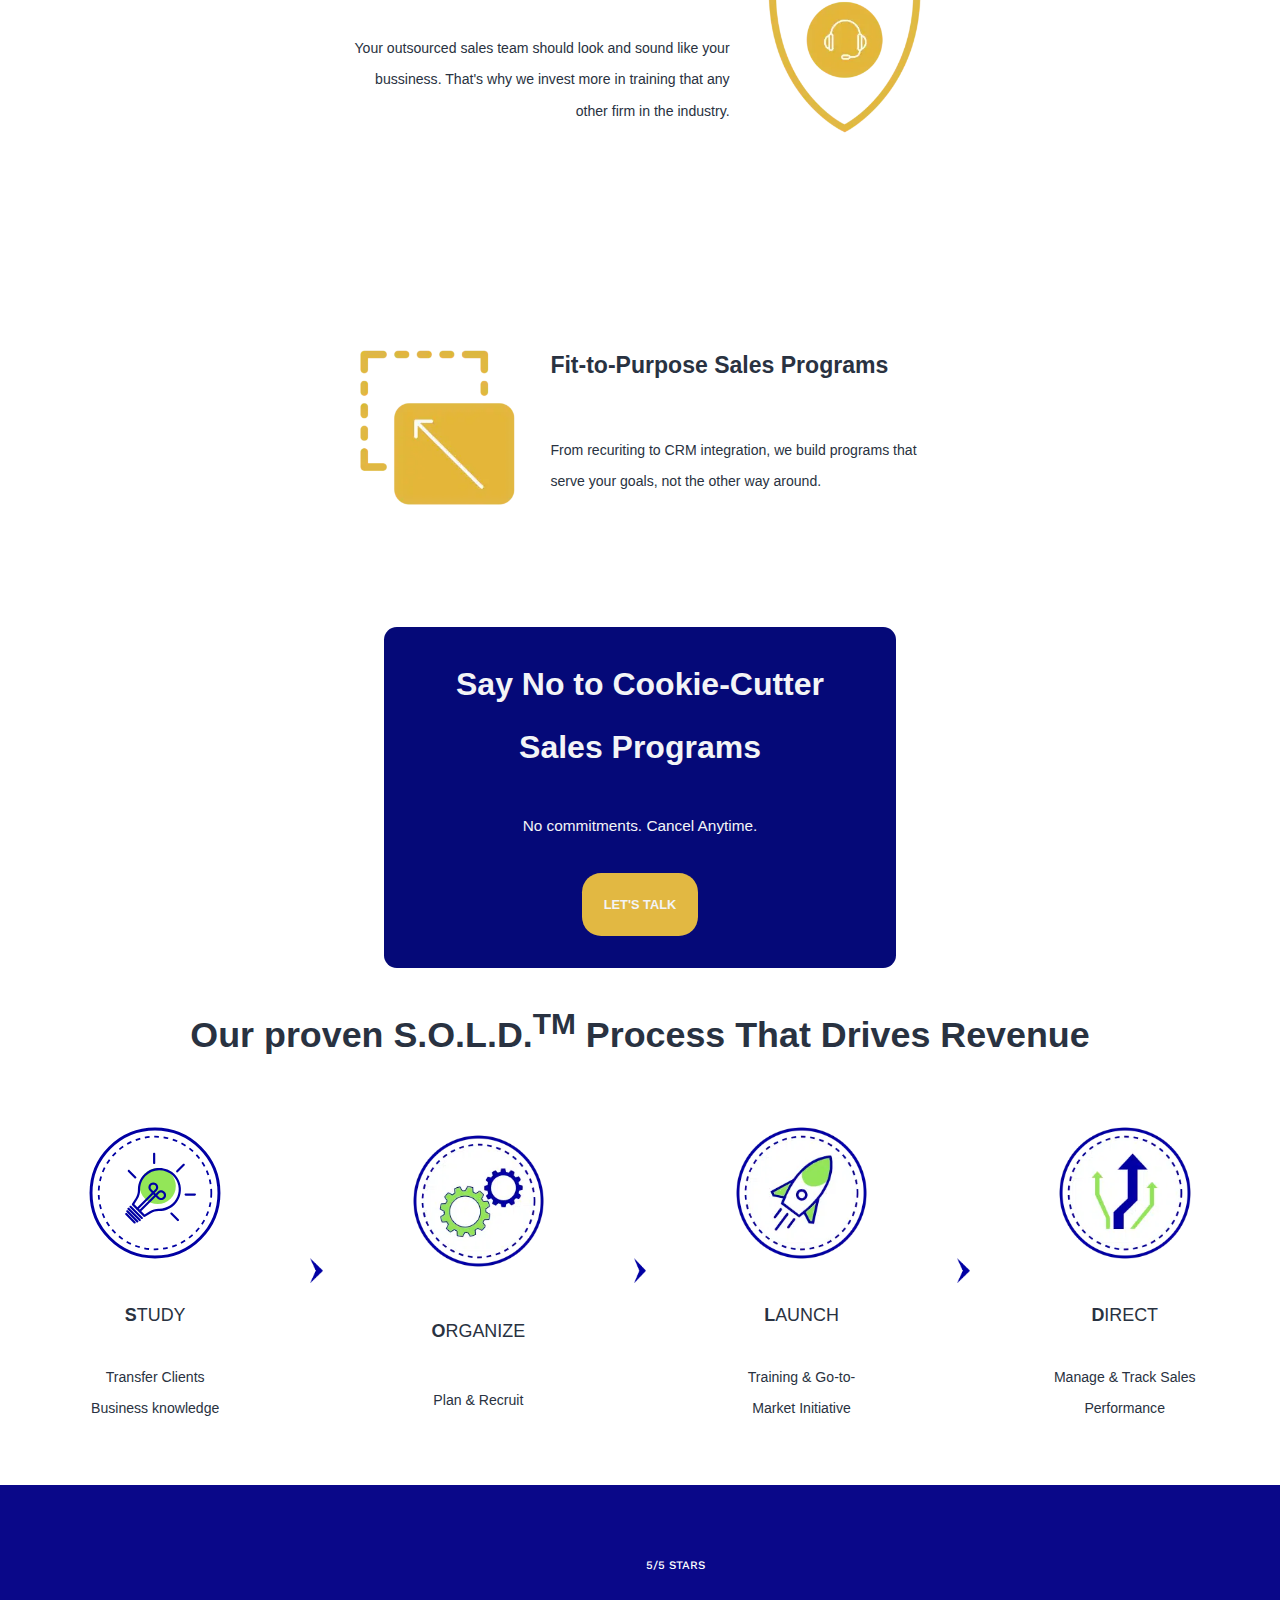
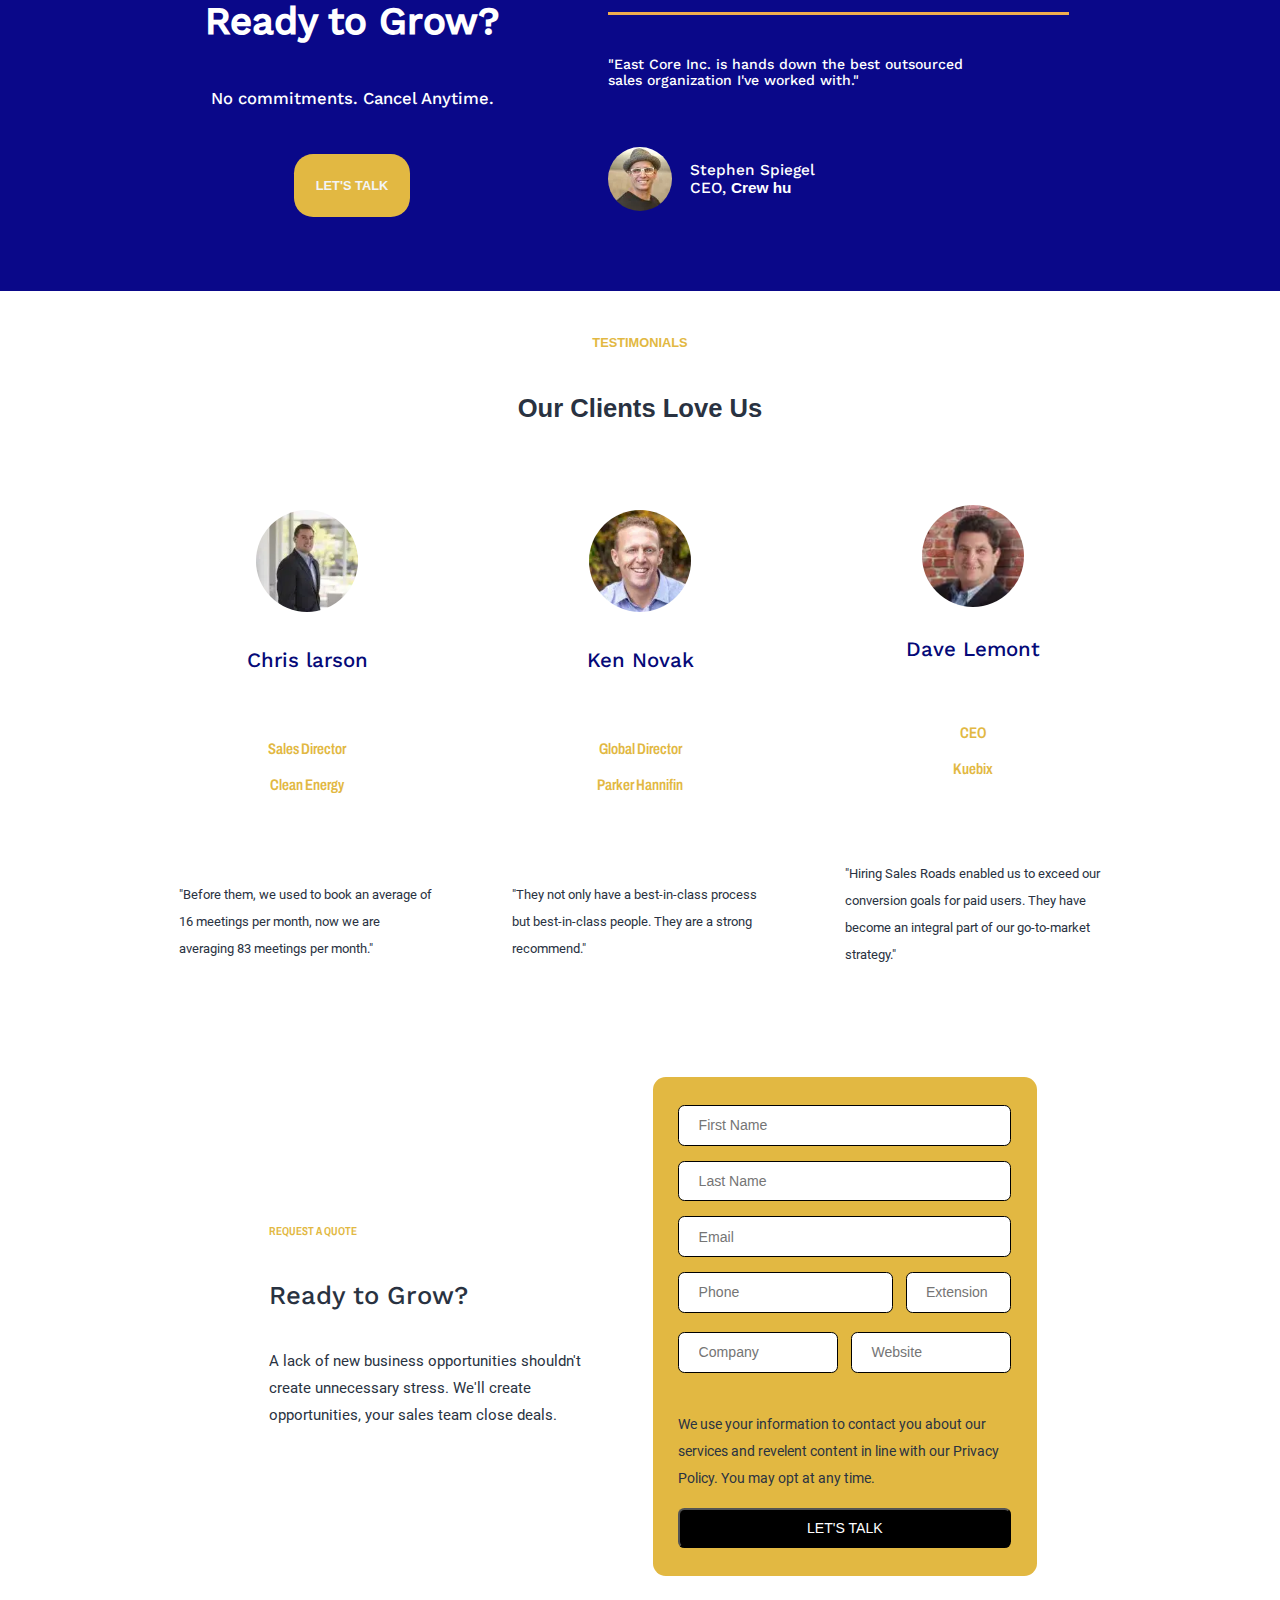
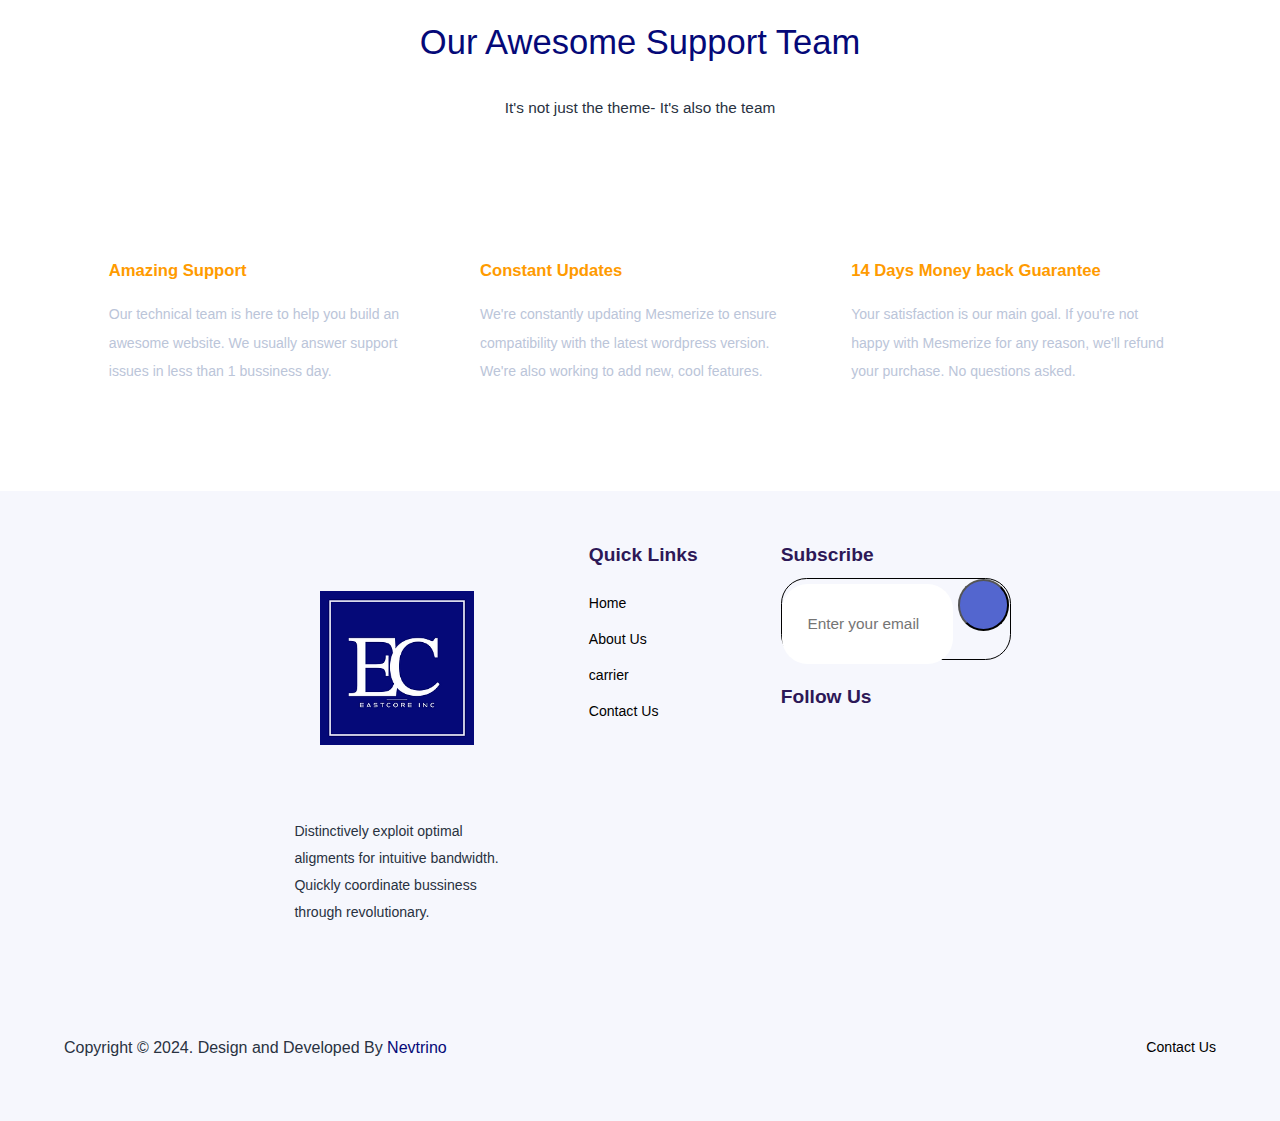
==== commit d0d4ef14: "some change" ====
--- a/index.html
+++ b/index.html
@@ -26,10 +26,10 @@
     <div class="mobile-nav">
         <button class="times"><img src="./Assets/times.svg" alt=""></button>
         <ul>
-            <li><a href="#">Home</a></li><hr>
-            <li><a href="#">About</a></li><hr>
-            <li><a href="#">Careers</a></li><hr>
-            <li><a href="#">Contact Us</a></li><hr>
+            <li><a href="#home">Home</a></li><hr>
+            <li><a href="./about.html">About</a></li><hr>
+            <li><a href="./career.html">Careers</a></li><hr>
+            <li><a href="./contact.html">Contact Us</a></li><hr>
         </ul>
     </div>
 
@@ -40,9 +40,9 @@
         </div>
         <div class="item">
             <a href="#home">Home</a>
-            <a href="#about">About</a>
-            <a href="#careers">Careers</a>
-            <button><a href="#contact"><i class="fa-regular fa-comment"></i> Contact Us</a></button>
+            <a href="./about.html">About</a>
+            <a href="./career.html">Careers</a>
+            <button><a href="./contact.html"><i class="fa-regular fa-comment"></i> Contact Us</a></button>
         </div>
     </nav>
 
@@ -62,6 +62,7 @@
         </div>
         <div class="second">
             <div id="gen" class="card">
+                <!-- <div class="hover"></div> -->
                 <img src="./Assets/gen.webp"
                     alt="">
                 <h3>LEAD GENERATION</h3>
@@ -353,9 +354,9 @@
                 <h4>Quick Links</h4>
                 <ul>
                     <li><a href="#home">Home</a></li>
-                    <li><a href="#about">About Us</a></li>
+                    <li><a href="./about.html">About Us</a></li>
                     <li><a href="#careers">carrier</a></li>
-                    <li><a href="#contact">Contact Us</a></li>
+                    <li><a href="./contact.html">Contact Us</a></li>
                 </ul>
             </div>
             <!-- <div class="post">
@@ -395,6 +396,8 @@
 
 
     <script src="https://cdn.jsdelivr.net/npm/swiper@11/swiper-bundle.min.js"></script>
+    <script src="https://cdnjs.cloudflare.com/ajax/libs/gsap/3.12.5/gsap.min.js" integrity="sha512-7eHRwcbYkK4d9g/6tD/mhkf++eoTHwpNM9woBxtPUBWm67zeAfFC+HrdoE2GanKeocly/VxeLvIqwvCdk7qScg==" crossorigin="anonymous" referrerpolicy="no-referrer"></script>
+    <script src="https://cdnjs.cloudflare.com/ajax/libs/gsap/3.12.5/ScrollTrigger.min.js" integrity="sha512-onMTRKJBKz8M1TnqqDuGBlowlH0ohFzMXYRNebz+yOcc5TQr/zAKsthzhuv0hiyUKEiQEQXEynnXCvNTOk50dg==" crossorigin="anonymous" referrerpolicy="no-referrer"></script>
     <script src="script.js"></script>
 </body>
 
--- a/style.css
+++ b/style.css
@@ -43,8 +43,8 @@
 
 .hamberger {
     position: fixed;
-    top: 0vw;
-    right: 2vw;
+    top: 2vw;
+    right: 3vw;
     z-index: 110;
     background: none;
     border: none;
@@ -54,7 +54,7 @@
 }
 
 .hamberger img {
-    width: 9vw;
+    width: 14vw;
 }
 
 .mobile-nav {
@@ -86,7 +86,7 @@
 }
 
 .times img {
-    width: 5vw;
+    width: 7vw;
 }
 
 .mobile-nav ul {
@@ -1225,9 +1225,19 @@
 
 /* code for responsive web design */
 
-@media (max-width:515px) {
+@media (max-width:600px) {
     nav {
+        /* display: none; */
+        height: 10vh;
+    }
+
+    nav .item{
         display: none;
+    }
+
+    nav .logo{
+        width: 15%;
+        height: 80%;
     }
 
     .hamberger {
@@ -1235,12 +1245,15 @@
     }
 
     section.home {
-        margin-top: 0;
+        height: 160vh;
+        margin-top: 10vh;
+        /* background-color: red; */
+        
     }
 
     section.home .first {
         width: 100%;
-        height: 25%;
+        height: 30%;
     }
 
     section.home .first h2 {
@@ -1248,48 +1261,85 @@
     }
 
     section.home .first .sales {
-        width: 70%;
+        width: 95%;
+       height: 75%;
+       margin-top: 3vw;
+       border: 4px solid #93E658;
+       /* align-items: center; */
 
     }
 
     section.home .first .sales h4 {
-        font-size: 2.6vw;
+        font-size: 5vw;
+        text-align: center;
+    }
+    section.home .first .sales .consult{
+        font-size: 4.5vw;
+        width: 80%;
+        margin-bottom:-3vw;
+        /* height: 10%; */
+        
     }
 
     section.home .first .sales .para {
         height: 60%;
+        width: 90%;
+        flex-direction: column;
+        justify-content:start;
+        row-gap: 4.5vw;
+        /* align-items: start; */
     }
 
     section.home .first .sales .para p {
-        font-size: 1.75vw;
+        font-size: 4.5vw;
+        text-align: center;
     }
 
     section.home .first .sales .para p i {
-        font-size: 2.5vw;
+        font-size: 5vw;
     }
 
 
     section.home .second {
-        height: 20%;
+        height: 65%;
+        /* background-color: red; */
+        flex-direction: column;
+    }
+    section.home .second .card{
+        width: 100%;
+        /* height: 90%; */
+        padding: 0 15vw;
+    }
+    section.home .second .card img{
+        width: 10vw;
+        height: 10vw;
     }
 
     section.home .second .card h3 {
-        font-size: 1.9vw;
+        font-size: 5.5vw;
+        text-align: center;
     }
 
     section.home .second .card p {
-        font-size: 1.4vw;
+        font-size: 4.2vw;
+        text-align: center;
         line-height: 2vh;
+        font-weight: 100;
+        line-height: 3vh;
     }
 
     section.home .second .card button {
-        width: 9vw;
-        height: 3vh;
+        width: 25vw;
+        height: 5vh;
+    }
+    section.home .second .card button a{
+        font-size: 3vw;
     }
 
 
     .swiper-wrapper {
         height: 8vh;
+        display: none;
     }
 
     .swiper-wrapper .swiper-slide img {
@@ -1301,258 +1351,312 @@
 
     section.about {
         width: 100%;
-        height: 160vh;
+        height: 380vh;
         padding: 2vw 3vw;
+        /* background-color: red; */
+        /* margin-top: -10vw; */
 
     }
 
     section.about p {
-        font-size: 2.8vw;
-        line-height: 3vh;
-        margin-top: -95vw;
+        font-size: 4.5vw;
+        line-height: 4vh;
+        /* margin-top: -95vw; */
         color: #111827;
 
     }
 
     section.about #para_sale1 {
-        margin-top: -38vw;
+        /* margin-top: -38vw; */
     }
 
     section.about #para_sale2 {
-        margin-top: -40vw;
+        /* margin-top: -40vw; */
     }
 
     section.about h2 {
-        font-size: 5vw;
-        margin-top: -38vw;
+        font-size: 7.5vw;
+        /* margin-top: -38vw; */
     }
 
     section.about h3 {
-        font-size: 4.8vw;
-        margin-top: -38vw;
+        font-size: 7.5vw;
+        /* margin-top: -38vw; */
 
     }
 
     section.about .container {
-        height: 80%;
-        margin-top: -38vw;
+        height: 85%;
+        width: 100%;
+        /* margin-top: -38vw; */
         flex-direction: column;
 
     }
 
     section.about .container .card {
-        width: 90%;
-        height: 24%;
+        width: 99%;
+        height: 24.5%;
         padding: 0 8vw;
+       
     }
 
     section.about .container .card img {
         width: 60%;
-        height: 40%;
-        margin-top: 2vw;
+        height: 30%;
+        margin-top: 0.5vw;
     }
 
     section.about .container .card h4 {
-        font-size: 5vw;
+        font-size: 6vw;
     }
 
     section.about .container .card p {
-        font-size: 2.5vw;
-        line-height: 1.8vh;
-        margin-top: 1vw;
+        font-size:4.5vw;
+        line-height:4vh;
+        margin-top: 0.5vw;
     }
 
     section.about .container .card button {
-        width: 12vw;
-        height: 3vh;
+        width: 26vw;
+        height: 5vh;
     }
 
     section.about .container .card button a {
-        font-size: 1.8vw;
+        font-size:3.5vw;
     }
 
     section.carrier {
-        height: 160vh;
+        height: 450vh;
+        /* background-color: red; */
     }
 
     section.carrier h5 {
-        font-size: 3vw;
-        margin-top: 0;
+        font-size: 3.5vw;
+        margin-top: 3vw;
     }
 
     section.carrier h2 {
-        font-size: 6.5vw;
+        font-size: 7.5vw;
         color: #293241;
         margin-top: 3vw;
+        text-align: center;
     }
 
     section.carrier .component {
-        column-gap: 5vw;
+        /* column-gap: 9vw; */
+        height: 7.5%;
+        /* margin-top: -3vw; */
     }
 
     section.carrier .component .photo {
         width: 20vw;
         height: 20vw;
+        display: none;
     }
 
     section.carrier .component .para {
-        width: 50%;
+        width: 80%;
+        padding: 0 5vw;
     }
 
     section.carrier .component .para h3 {
-        font-size: 3vw;
+        font-size: 6vw;
+        text-align: center;
     }
 
     section.carrier .component .para p {
-        font-size: 2.3vw;
-        line-height: 2vh;
+        font-size:4.3vw;
+        line-height: 3.7vh;
+        text-align: center;
+        margin-top: 2vw;
 
     }
 
     section.carrier .cookie {
         width: 80%;
+        height: 8.5%;
+        border-radius: 3.5vw;
     }
 
     section.carrier .cookie h2 {
-        font-size: 5vw;
-        line-height: 4vh;
+        font-size: 6vw;
+        line-height: 5vh;
     }
 
     section.carrier .cookie p {
-        font-size: 2.7vw;
+        font-size: 3.6vw;
 
     }
 
     section.carrier .cookie button {
-        width: 18vw;
-        height: 4vh;
+        width: 25vw;
+        height: 5vh;
+        border-radius: 3vw;
     }
 
     section.carrier .cookie button a {
-        font-size: 2vw;
-
-    }
-
-
+        font-size: 3vw;
+
+    }
+    section.carrier .icon-container {
+        /* background-color: #1791FF; */
+        flex-direction: column;
+        height: 50%;
+    }
+    section.carrier .icon-container .icon img{
+        width: 65vw;
+        height: 65vw;
+    }
     section.carrier .icon-container .icon {
         height: 80%;
+        width: 90%;
+        /* background-color: #0A0889; */
     }
 
     section.carrier .icon-container .tick {
-        width: 2vw;
-        height: 3vw;
+        width: 6vw;
+        height: 7vw;
+        transform: rotate(90deg);
     }
 
     section.carrier .icon-container .icon h4 {
-        font-size: 3vw;
+        font-size: 6.5vw;
     }
 
     section.carrier .icon-container .icon p {
-        font-size: 2vw;
-        line-height: 2vh;
+        font-size: 4.5vw;
+        line-height: 3vh;
     }
 
     section.carrier .grow {
-        height: 40vh;
+        height: 100vh;
+        flex-direction: column-reverse;
     }
 
     section.carrier .grow .left {
-        width: 45%;
-        height: 60%;
+        width: 90%;
+        height: 50%;
+        padding: 0 5vw;
     }
 
     section.carrier .grow .left h2 {
-        font-size: 4vw;
+        font-size: 8.5vw;
     }
 
     section.carrier .grow .left p {
-        font-size: 2vw;
+        font-size: 5vw;
+        text-align: center;
     }
 
     section.carrier .grow .left button {
-        width: 15vw;
-        height: 4vh;
+        width: 29vw;
+        height: 7vh;
+        border-radius: 3vw;
     }
     section.carrier .grow .left button a {
-        font-size: 2vw;
+        font-size: 3.3vw;
 
     }
 
     section.carrier .grow .right {
         height: 70%;
+        width: 90%;
+        align-items: center;
+        padding: 0 6vw;
+    }
+
+    section.carrier .grow .right .star{
+        flex-direction: column;
+        justify-content: space-evenly;
     }
 
 
     section.carrier .grow .right .star h1 i {
-        font-size: 2vw;
+        font-size: 4.5vw;
     }
 
     section.carrier .grow .right .star p {
-        font-size: 1.5vw;
+        font-size: 3.5vw;
 
     }
 
     section.carrier .grow .right .content p {
-        font-size: 2vw;
+        font-size: 4.5vw;
+        line-height: 3.5vh;
+        text-align: center;
     }
 
     section.carrier .grow .right .content .stephen img {
-        width: 9vw;
-        height: 9vw;
+        width: 18vw;
+        height: 18vw;
 
     }
 
     section.carrier .grow .right .content .stephen h4 {
-        font-size: 2.4vw;
-    }
-
-
+        font-size:4.5vw;
+    }
+
+    section.contact{
+        /* background-color: red; */
+        height: 500vh;
+    } 
     section.contact h5 {
-        font-size: 3vw;
+        font-size: 4vw;
+        /* margin-top: 4vw; */
 
     }
 
     section.contact h2 {
-        font-size: 7vw;
+        font-size: 8.5vw;
+        /* margin-top: 4vw; */
 
     }
 
     section.contact .client {
         height: 50%;
         flex-direction: column;
+        margin-top: 6vw;
+        justify-content: space-evenly;
+        row-gap: 5vw;
     }
 
     section.contact .client .card {
-        width: 60%;
+        width: 85%;
+        box-shadow: 0 0 8px #EFAD4E;
         background-color: white;
-        border: 1px solid black;
-        padding: 0vw 4vw;
+        /* border: 1px solid black; */
+        padding: 0vw 8vw;
+        border-radius: 5vw;
+      
     }
 
     section.contact .client .card img {
-        width: 16vw;
-        height: 16vw;
+        width: 29vw;
+        height: 29vw;
     }
 
     section.contact .client .card h3 {
-        font-size: 6vw;
+        font-size:7vw;
     }
 
     section.contact .client .card h4 {
-        font-size: 4.1vw;
+        font-size:6vw;
         font-weight: 300;
-        line-height: 3.5vh;
+        line-height: 5vh;
     }
 
     section.contact .client .card p {
-        font-size: 2vw;
-        line-height: 2vh;
-        font-weight: 430;
+        font-size: 5vw;
+        line-height: 4vh;
+        font-weight: 450;
+        text-align: center;
     }
 
     section.contact .connect {
         height: 32%;
         flex-direction: column;
+        margin-top: -25vw;
+        /* justify-content: center; */
     }
 
     section.contact .connect .quote {
@@ -1562,63 +1666,79 @@
     }
 
     section.contact .connect .quote h6 {
-        font-size: 3vw;
+        font-size: 4vw;
+        /* text-align: center; */
+        margin-left: 19vw;
     }
 
     section.contact .connect .quote h3 {
-        font-size: 7vw;
+        font-size: 9vw;
     }
 
     section.contact .connect .quote p {
-        font-size: 2.5vw;
-        line-height: 2.5vh;
+        font-size: 5vw;
+        line-height: 4vh;
+        text-align: center;
     }
 
     section.contact .connect .form {
         width: 80%;
-        height: 90%;
+        height: 47%;
     }
 
     section.contact .connect .form form input {
-        height: 4vh;
+        height: 5vh;
+        font-size: 2vh;
     }
 
     section.contact .connect .form form .phone,
     .company {
-        height: 4vh;
+        height: 5vh;
     }
 
     section.contact .connect .form form p {
-        font-size: 2.5vw;
-        line-height: 2vh;
+        font-size:3.7vw;
+        line-height: 3vh;
     }
 
     section.contact .connect .form form button {
-        height: 4vh;
-        font-size: 3vw;
+        height: 6vh;
+        font-size: 4vw;
+        border-radius: 4vw;
     }
 
     section.contact h3 {
-        font-size: 6vw;
+        font-size: 8vw;
+        text-align: center;
     }
 
     section.contact p {
-        font-size: 3vw;
-
-    }
-
+        font-size: 4vw;
+        text-align: center;
+
+    }
+     
+    section.contact .support{
+        flex-direction: column;
+    }
+
+    section.contact .support .para{
+        width: 90%;
+        align-items: center;
+    }
     section.contact .support .para h5 {
-        font-size: 3vw;
+        font-size: 6.5vw;
+        text-align: center;
     }
 
     section.contact .support .para p {
-        font-size: 2vw;
-        line-height: 2vh;
+        font-size: 4.5vw;
+        line-height: 3.5vh;
     }
 
 
     footer {
-        height: 40vh;
+        height: auto;
 
     }
 
@@ -1627,17 +1747,22 @@
         height: 85%;
         display: flex;
         justify-content: center;
-        align-items: center;
+        align-items: start;
         column-gap: 5vw;
+        flex-direction: column;
+        /* border-bottom: 2px solid black; */
 
     }
 
     footer .up .first {
         width: 40%;
+        display: none;
     }
 
     footer .up h4 {
-        font-size: 4vw;
+        font-size: 6vw;
+        margin-top: 5vw;
+        
     }
 
     footer .up .first img {
@@ -1651,44 +1776,73 @@
     }
 
     footer .up .link {
-        width: 20%;
+        width: 100%;
+        height: 40%;
+        /* background-color: red; */
+        padding: 3vw 6vw;
+        /* margin-top: 3vw; */
     }
 
     footer .up .link ul li {
-        font-size: 3vw;
-        line-height: 3.5vh;
+        font-size: 4.5vw;
+        line-height:5vh;
 
     }
 
 
     footer .up .subscribe {
-        width: 20%;
+        width: 60%;
+        padding: 0vw 6vw;
+        /* height: 100%; */
     }
 
     footer .up .subscribe .form {
         height: 15%;
+        border-radius: 4vw;
     }
 
 
     footer .up .subscribe .form form input {
-        font-size: 1.7vw;
+        font-size: 4vw;
+        border-radius: 8vw;
+    }
+    footer .up .subscribe .form form button{
+        width: 10vw;
+        height: 7vh;
     }
 
     footer .up .subscribe .icon {
-        column-gap: 3vw;
+        column-gap: 6vw;
+        margin-top: 3vw;
 
     }
 
     footer .up .subscribe .icon a i {
-        font-size: 3vw;
+        font-size: 8vw;
+    }
+
+    footer .down p{
+        font-size: 4.5vw;
+        text-align: center;
     }
 
     footer .down p span {
         color: #050978;
     }
 
+    
+    footer .down{
+        height: 10vh;
+        margin-top: 5vh;
+        padding: 2vw 3vw;
+        border-top: 1px solid black;
+        align-items: center;
+        justify-content: center;
+    }
+
     footer .down a {
-        font-size: 2vw;
+        font-size: 4vw;
+        display: none;
     }
 
 
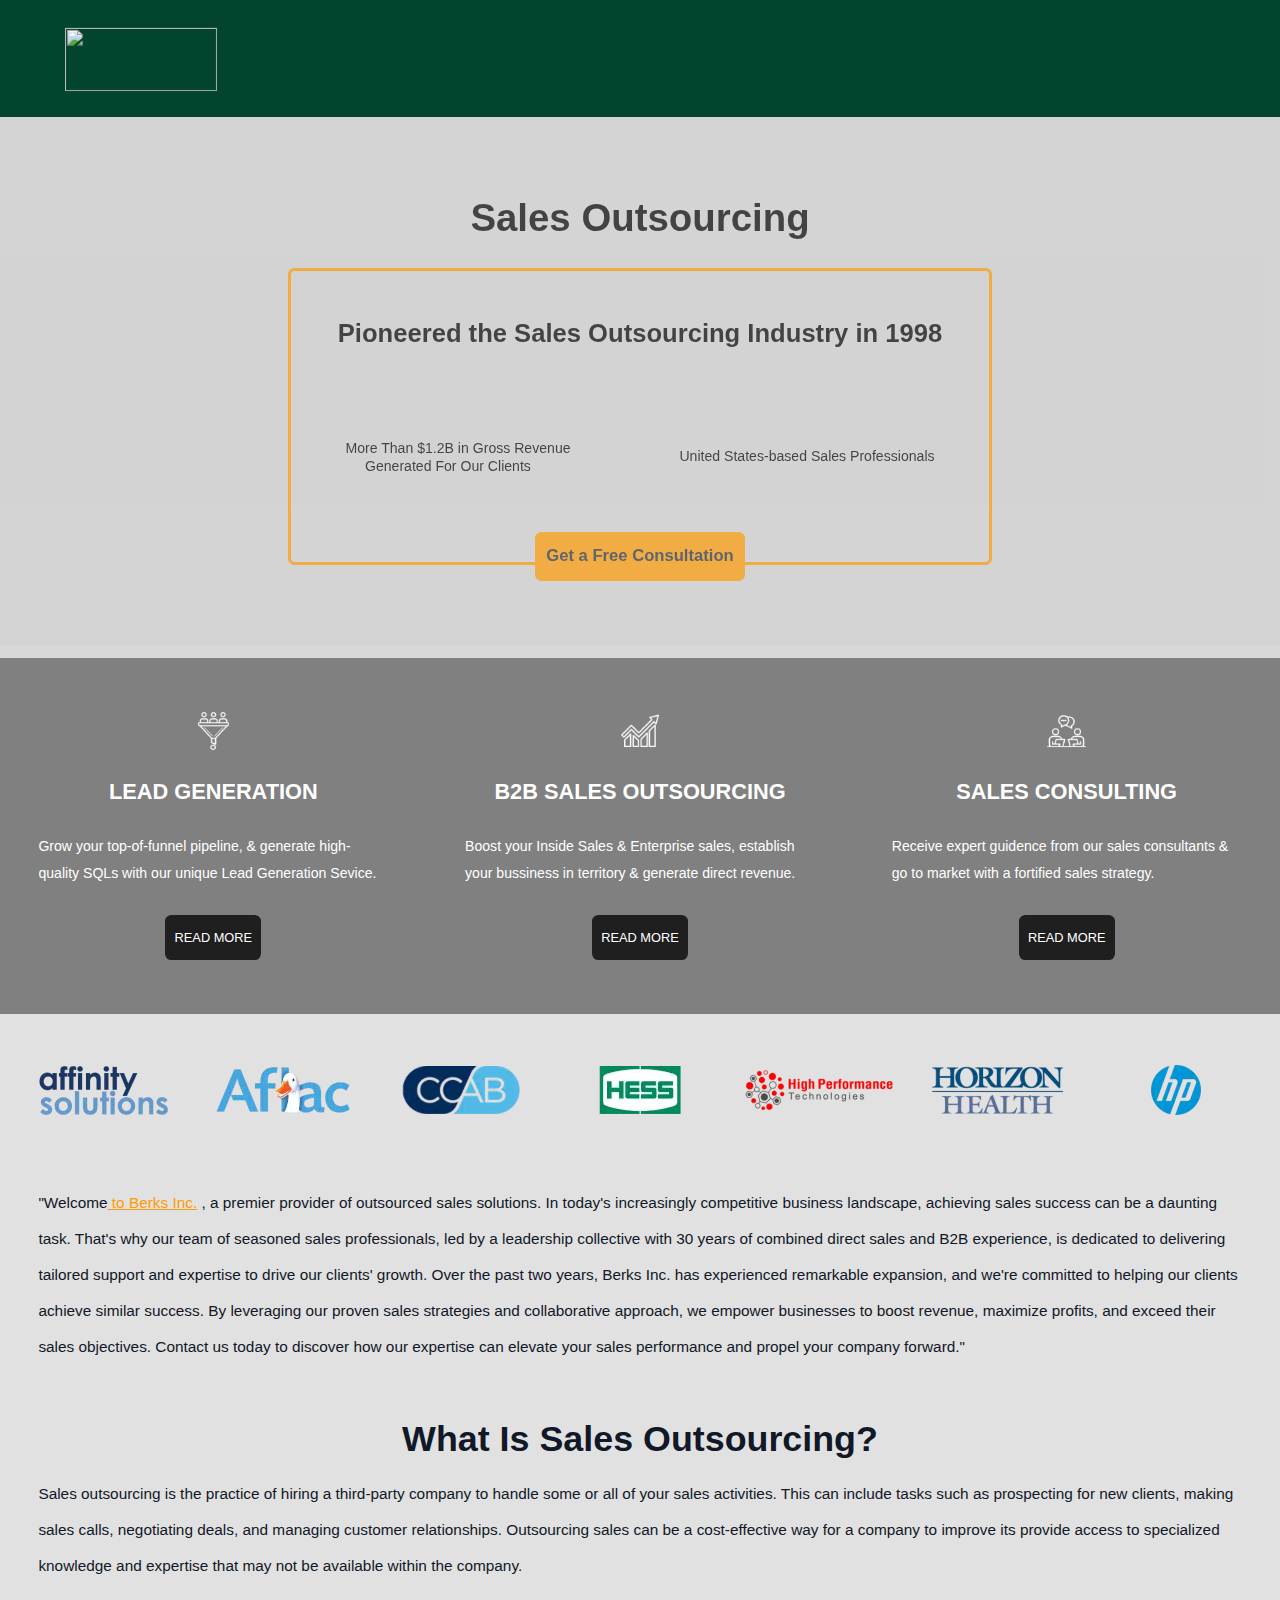
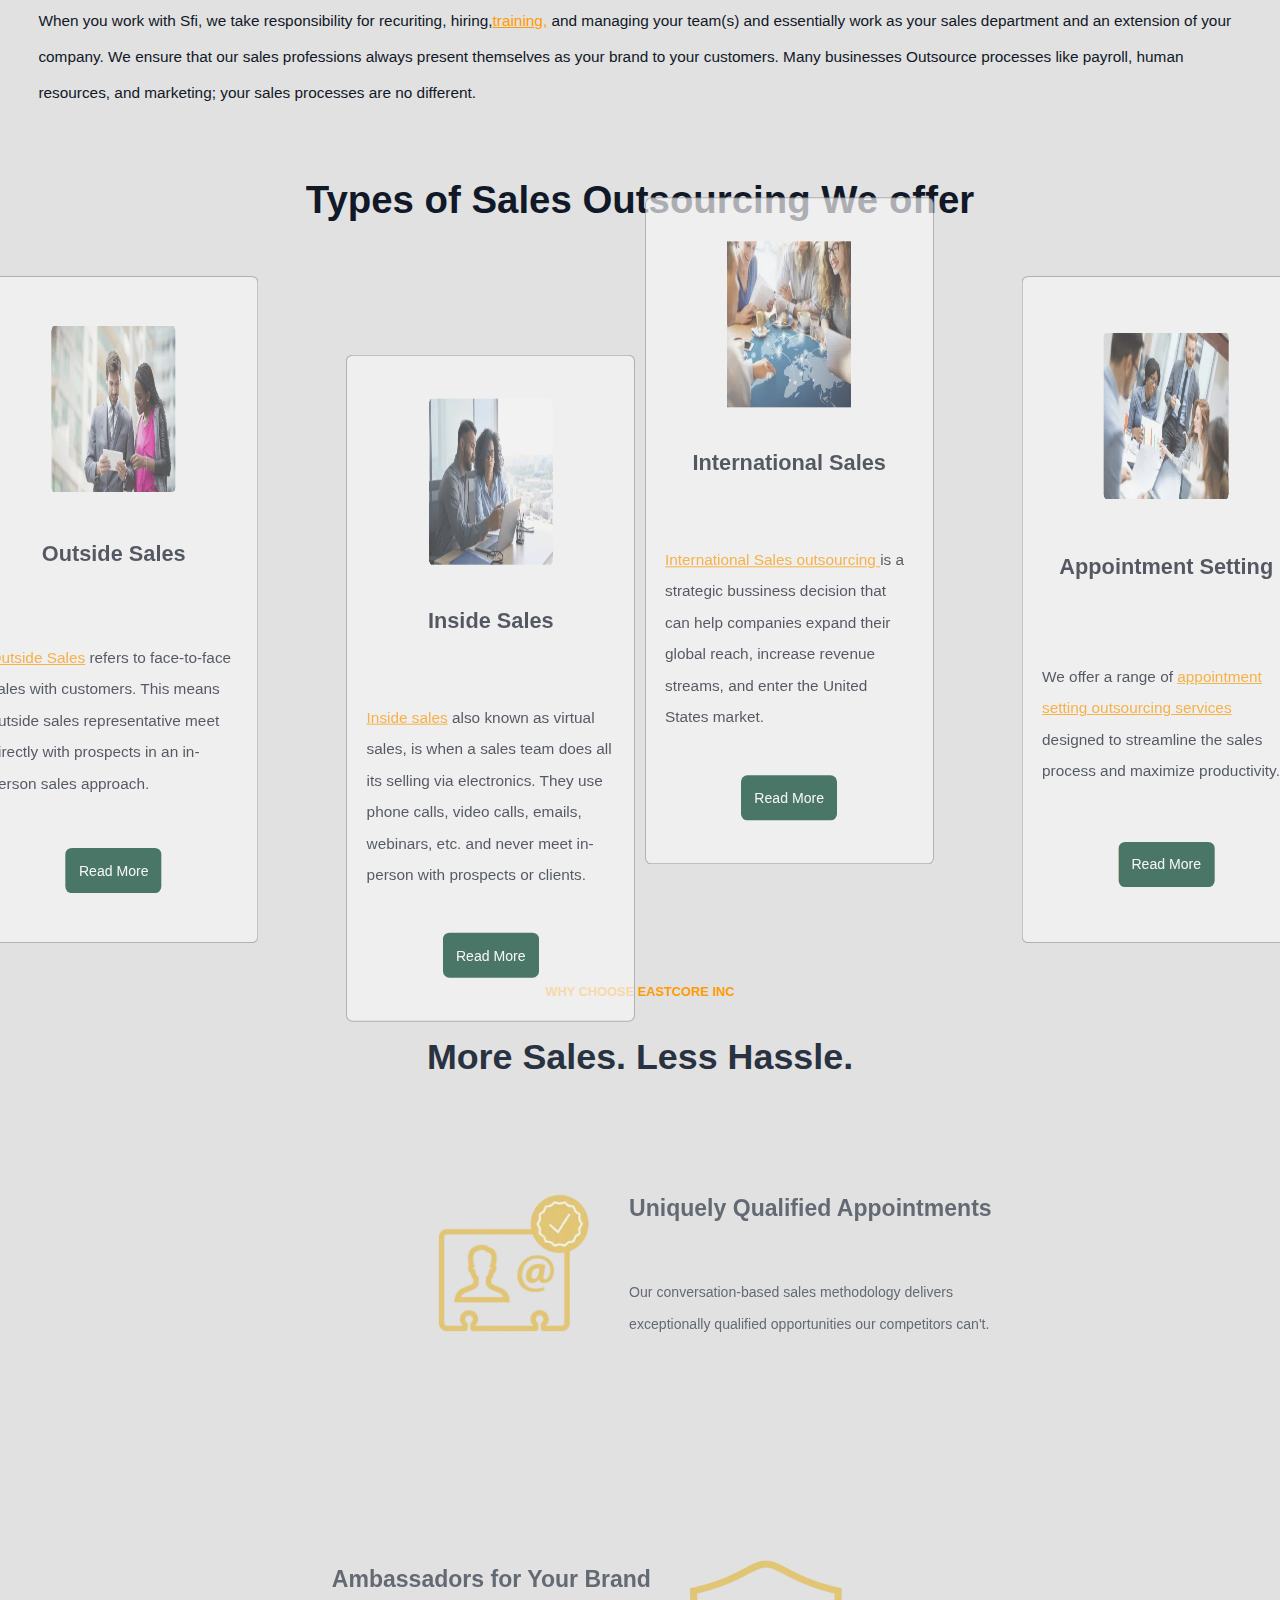
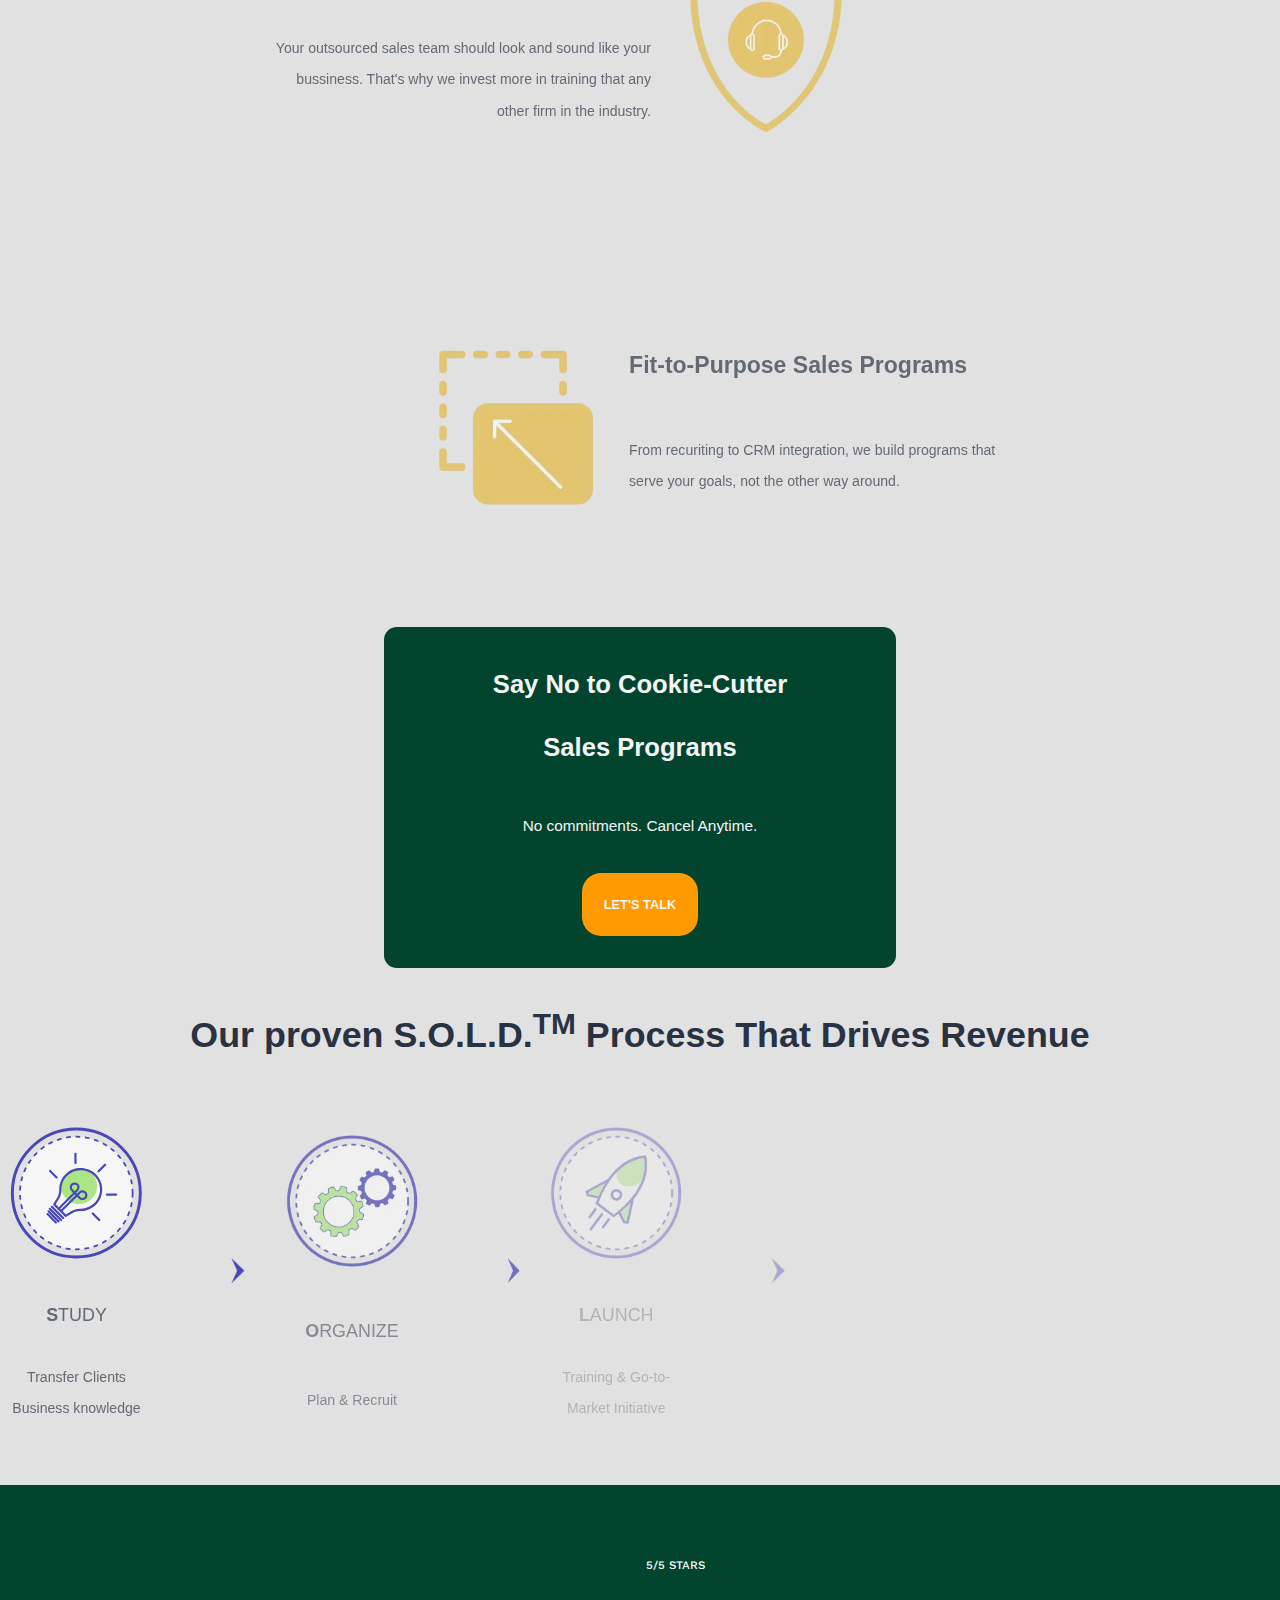
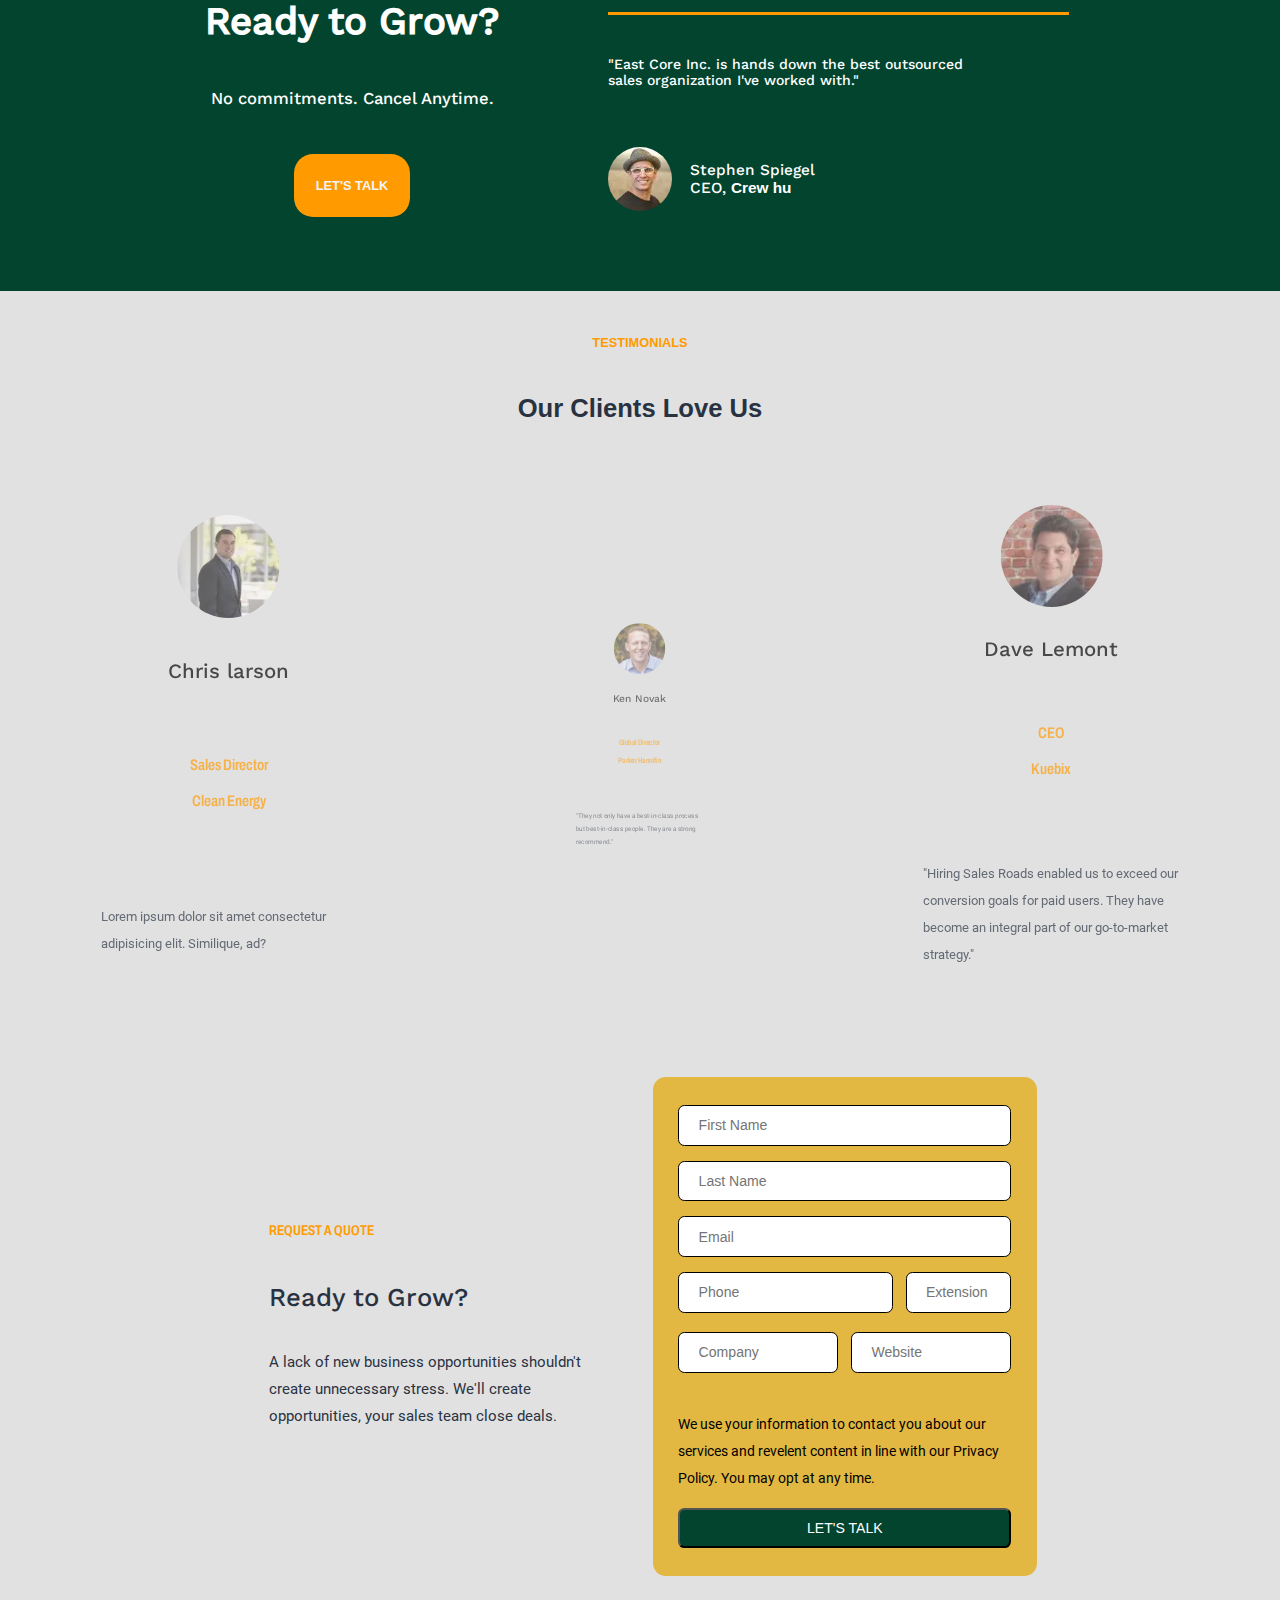
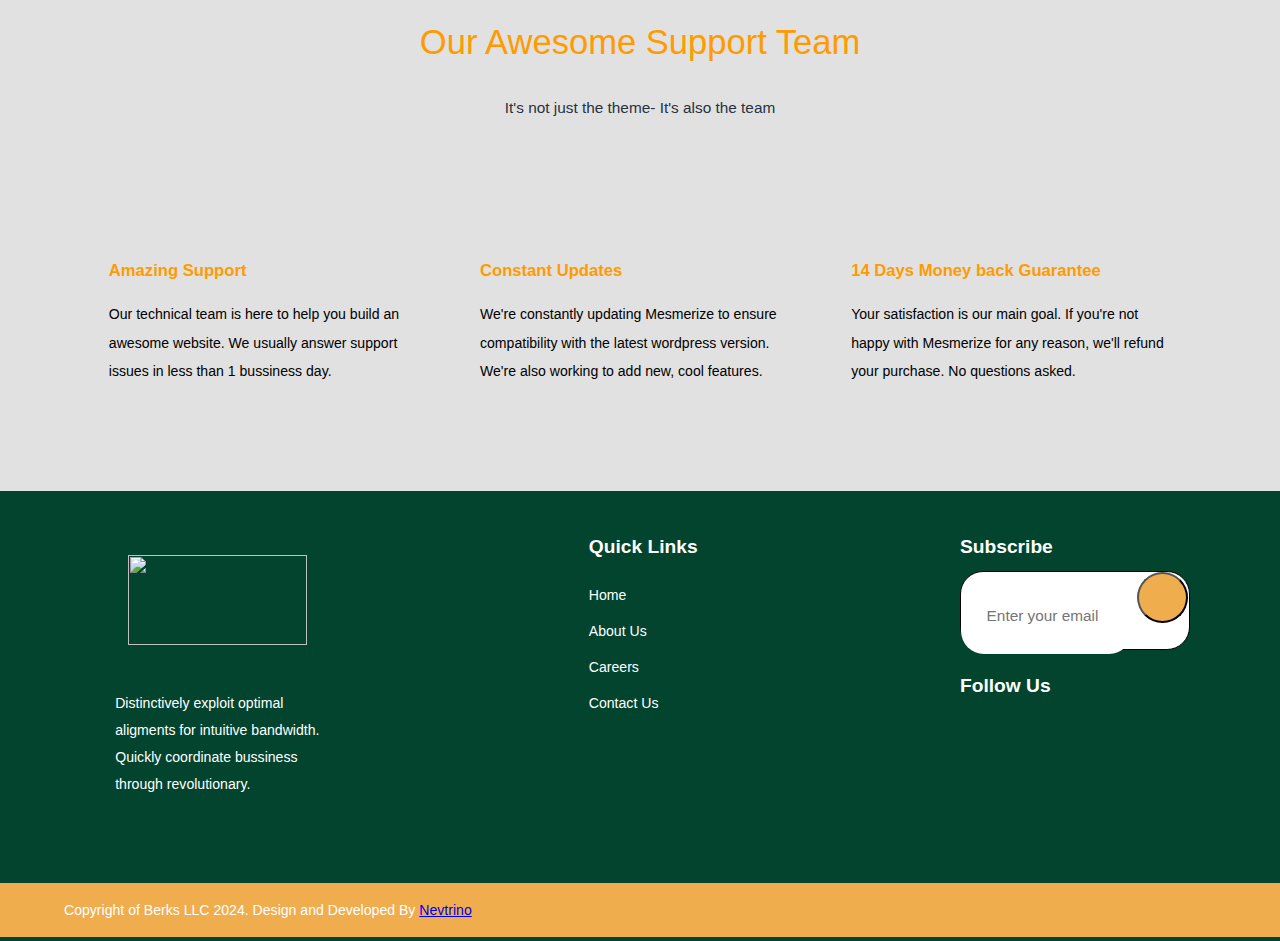
==== commit 2d5f60e8: "some Changes" ====
--- a/index.html
+++ b/index.html
@@ -35,7 +35,7 @@
 
     <nav>
         <div class="logo">
-            <img src="./Assets/EASTCORE FINAL_PNG.webp"
+            <img src="./Assets/berks logo.webp"
                 alt="">
         </div>
         <div class="item">
@@ -109,30 +109,12 @@
                     <img src="./Assets/horizon.webp" alt="">
                 </div>
             </div>
-        <!-- <div class="third">
-            <img src="./horizon.webp"
-                alt="">
-            <img src="./aflac.webp"
-                alt="">
-            <img src="./ccab.webp"
-                alt="">
-            <img src="./affinity.webp"
-                alt="">
-            <img src="./high.webp"
-                alt="">
-            <img src="./hp.webp"
-                alt="">
-            <img src="./hess.webp"
-                alt="">
-        </div> -->
+      
     </section>
 
     <section id="about" class="about">
-        <p><a href="#">Sales Focus Inc.</a> is the pioneer and leader in "intelligent sales outsourcing." When you
-            Outsource your sales process to us, you know that you are working with trusted experts. Our repeatable
-            outsourced sales solutions and processes have allowed us to help small businesses to Fortune 500 companies
-            meet and exceed their revenue goals. With experience across the globe in just about every industry, We have
-            everything in place to place launch your customized sales solution in 45 days or less.</p><br>
+        <p>"Welcome<a href="#"> to Berks Inc.</a> , a premier provider of outsourced sales solutions. In today's increasingly competitive business landscape, achieving sales success can be a daunting task. That's why our team of seasoned sales professionals, led by a leadership collective with 30 years of combined direct sales and B2B experience, is dedicated to delivering tailored support and expertise to drive our clients' growth. Over the past two years, Berks Inc. has experienced remarkable expansion, and we're committed to helping our clients achieve similar success. By leveraging our proven sales strategies and collaborative approach, we empower businesses to boost revenue, maximize profits, and exceed their sales objectives. Contact us today to discover how our expertise can elevate your sales performance and propel your company forward."
+        </p><br>
         <h2>What Is Sales Outsourcing?</h2><br>
         <p id="para_sale1">Sales outsourcing is the practice of hiring a third-party company to handle some or all of your sales
             activities. This can include tasks such as prospecting for new clients, making sales calls, negotiating
@@ -145,14 +127,14 @@
             processes like payroll, human resources, and marketing; your sales processes are no different.</p><br>
         <h3>Types of Sales Outsourcing We offer</h3><br>
         <div class="container">
-            <div class="card">
+            <div id="out" class="card">
                 <img src="./Assets/outside.webp" alt="">
                 <h4>Outside Sales</h4>
                 <p><a href="#">Outside Sales</a> refers to face-to-face sales with customers. This means outside sales
                     representative meet directly with prospects in an in-person sales approach.</p>
                 <button><a href="#">Read More</a></button>
             </div>
-            <div class="card">
+            <div id="in" class="card">
                 <img src="./Assets/inside.webp" alt="">
                 <h4>Inside Sales</h4>
                 <p><a href="#">Inside sales</a> also known as virtual sales, is when a sales team does all its selling
@@ -160,7 +142,7 @@
                     with prospects or clients.</p>
                 <button><a href="#">Read More</a></button>
             </div>
-            <div class="card">
+            <div id="intl" class="card">
                 <img src="./Assets/international.webp" alt="">
                 <h4>International Sales</h4>
                 <p><a href="#">International Sales outsourcing </a> is a strategic bussiness decision that can help
@@ -168,7 +150,7 @@
                 </p>
                 <button><a href="#">Read More</a></button>
             </div>
-            <div class="card">
+            <div id="appt" class="card">
                 <img src="./Assets/appoitment.webp" alt="">
                 <h4>Appointment Setting</h4>
                 <p>We offer a range of <a href="#"> appointment setting outsourcing services </a> designed to streamline
@@ -182,7 +164,7 @@
     <section id="careers" class="carrier">
         <h5>WHY CHOOSE EASTCORE INC</h5>
         <h2>More Sales. Less Hassle.</h2>
-        <div class="component">
+        <div id="unique" class="component">
             <div class="photo">
                 <img src="./Assets/unique.webp" alt="">
             </div>
@@ -192,7 +174,7 @@
                     competitors can't.</p>
             </div>
         </div>
-        <div class="component">
+        <div id="ambassadors" class="component">
             <div id="component" class="para">
                 <h3>Ambassadors for Your Brand</h3>
                 <p>Your outsourced sales team should look and sound like your bussiness. That's why we invest more in
@@ -202,7 +184,7 @@
                 <img src="./Assets/brand.webp" alt="">
             </div>
         </div>
-        <div class="component">
+        <div id="fit" class="component">
             <div class="photo">
                 <img src="./Assets/fit.webp" alt="">
             </div>
@@ -275,21 +257,20 @@
         <h5>TESTIMONIALS</h5>
         <h2>Our Clients Love Us</h2>
         <div class="client">
-            <div class="card">
+            <div id="chris" class="card">
                 <img src="./Assets/chris.webp" alt="">
-                <h3>Chris larson</h3>
+                <h3>Chris larson </h3>
                 <h4>Sales Director <br> Clean Energy</h4>
-                <p>"Before them, we used to book an average of 16 meetings per month, now we are averaging 83 meetings
-                    per month."</p>
-            </div>
-            <div class="card">
+                <p>Lorem ipsum dolor sit amet consectetur adipisicing elit. Similique, ad?</p>
+            </div>
+            <div id="ken" class="card">
                 <img src="./Assets/ken.webp" alt="">
                 <h3>Ken Novak</h3>
                 <h4>Global Director <br>Parker Hannifin</h4>
                 <p>"They not only have a best-in-class process but best-in-class people. They are a strong recommend."
                 </p>
             </div>
-            <div class="card">
+            <div id="dave" class="card">
                 <img src="./Assets/dave.webp" alt="">
                 <h3>Dave Lemont</h3>
                 <h4>CEO <br> Kuebix</h4>
@@ -347,7 +328,7 @@
     <footer>
         <div class="up">
             <div class="first">
-                <img src="./Assets/EASTCORE FINAL_PNG.webp" alt="">
+                <img src="./Assets/berks logo.webp" alt="">
                 <p>Distinctively exploit optimal aligments for intuitive bandwidth. Quickly coordinate bussiness through revolutionary.</p>
             </div>
             <div class="link">
@@ -355,20 +336,10 @@
                 <ul>
                     <li><a href="#home">Home</a></li>
                     <li><a href="./about.html">About Us</a></li>
-                    <li><a href="#careers">carrier</a></li>
+                    <li><a href="#careers">Careers</a></li>
                     <li><a href="./contact.html">Contact Us</a></li>
                 </ul>
             </div>
-            <!-- <div class="post">
-                <h4>Recent Posts</h4>
-                <br><br>
-                <a href="#">Deciphering Marketing Lingo For small Business Owners</a>
-                <p> <i class="fa-regular fa-calendar-check"></i> July 8, 2021</p><br><hr><br>
-                <a href="#">Complimentary Design</a>
-                <p> <i class="fa-regular fa-calendar-check"></i> July 8, 2021</p><br><hr><br>
-                <a href="#"> Wide Range of Surfaces</a>
-                <p> <i class="fa-regular fa-calendar-check"></i> July 8, 2021</p>
-            </div> -->
             <div class="subscribe">
                 <h4>Subscribe</h4>
                 <div class="form">
@@ -387,8 +358,8 @@
             </div>
         </div>
         <div class="down">
-            <p> Copyright © 2024. Design and Developed By <Span>Nevtrino</Span></p>
-           <a href="#contact">Contact Us</a>
+            <p> Copyright of Berks LLC 2024. Design and Developed By <a href="#">Nevtrino</a></p>
+           <!-- <a href="#contact">Contact Us</a> -->
         </div>
     </footer>
    </div>
--- a/style.css
+++ b/style.css
@@ -23,6 +23,7 @@
     padding: 0;
     box-sizing: border-box;
     font-family: poppins, sans-serif;
+   
 }
 
 body,
@@ -30,6 +31,7 @@
     width: 100%;
     height: 100%;
     color: #293241;
+    background-color: rgba(211, 211, 211, 0.682);
 
 }
 
@@ -62,7 +64,7 @@
     top: 0;
     right: 0;
     z-index: 1001;
-    background-color: #050978;
+    background-color:#03442E;
     width: 60%;
     height: 100%;
     padding: 2vw;
@@ -114,7 +116,7 @@
 nav {
     width: 100%;
     height: 13vh;
-    background-color: white;
+    background-color:#03442E;
     display: flex;
     justify-content: space-between;
     align-items: center;
@@ -126,7 +128,7 @@
 }
 
 nav .logo {
-    width: 5vw;
+    width: 12vw;
     height: 5vw;
     /* background-color:#0E09A4; */
 }
@@ -147,13 +149,14 @@
 
 nav .item a {
     text-decoration: none;
-    color: black;
+    color: white;
     font-size: 1.3vw;
 }
 
 nav .item a:hover {
-    color: #0E09A4;
+    color: #FF9B00;
     transform: scale(1.1);
+    text-decoration: underline;
 }
 
 nav .item button {
@@ -161,14 +164,14 @@
     height: 5vh;
     font-size: 1vw;
     border-radius: 0.5vw;
-    /* background-color: white; */
-    color: aqua;
-    border: 1px solid #0E09A4;
+    background-color: #03442E;
+    /* color: white; */
+    border: 1px solid #FF9B00;
 
 }
 
 nav .item button:hover {
-    background-color: #0E09A4;
+    background-color: #FF9B00;
 }
 
 nav .item button:hover a {
@@ -180,11 +183,11 @@
 }
 
 nav .item button a {
-    color: #0E09A4;
+    color: white;
 }
 
 nav .item button i {
-    color: #0E09A4;
+    color: white;
 }
 
 
@@ -193,7 +196,7 @@
 section.home {
     width: 100%;
     height: 120vh;
-    /* background-color: red; */
+    /* background-color:white; */
     position: relative;
     margin-top: 4vw;
 
@@ -203,18 +206,19 @@
 section.home .first {
     width: 100%;
     height: 55%;
-    background-color: #0A0889;
+    background-color:rgba(211, 211, 211, 0.912);
     display: flex;
     justify-content: space-evenly;
     align-items: center;
     flex-direction: column;
     position: relative;
+    overflow: hidden;
 
 }
 
 section.home .first h2 {
     font-size: 3vw;
-    color: white;
+    color: black;
     position: absolute;
     top: 4vw;
 }
@@ -234,7 +238,7 @@
     justify-content: space-evenly;
     align-items: center;
     flex-direction: column;
-    border: 3px solid #93E658;
+    border: 3px solid #FF9B00;
     border-radius: 0.5vw;
     position: absolute;
     top: 12vw;
@@ -242,7 +246,7 @@
 
 section.home .first .sales h4 {
     font-size: 2vw;
-    color: white;
+    color:black;
 }
 
 section.home .first .sales .para {
@@ -257,11 +261,11 @@
 
 section.home .first .sales .para p {
     font-size: 1.1vw;
-    color: white;
+    color:black;
 }
 
 section.home .first .sales .para p i {
-    color: #93E658;
+    color: black;
     font-size: 1.5vw;
     font-weight: bolder;
 }
@@ -269,7 +273,7 @@
 section.home .first .sales .consult {
     width: 30%;
     height: 17%;
-    background-color: #93E658;
+    background-color: #FF9B00;
     display: flex;
     justify-content: center;
     align-items: center;
@@ -288,13 +292,23 @@
     display: flex;
     align-items: center;
     justify-content: center;
-
+    position: relative;
+    margin-top: 1vw;
+
+}
+
+section.home .second .card .hover{
+    width: 100%;
+    height: 100%;
+    /* display: red; */
+    position: absolute;
+    top: -100%;
 }
 
 section.home .second .card {
-    width: 33%;
+    width: 33.4%;
     height: 100%;
-    /* background-color: #93E658; */
+    background-color: grey;
     display: flex;
     align-items: center;
     justify-content: space-evenly;
@@ -302,19 +316,42 @@
     padding: 2vw 3vw;
     color: white;
     transition: all 0.3s ease;
-}
-
-section.home .second .card:hover {
-    opacity: 0.8;
+    position: relative;
+    overflow: hidden;
+}
+
+section.home .second .card::after{
+    content: "";
+    width: 100%;
+    height: 100%;
+    background-color: #03442E;
+    position: absolute;
+    bottom: -100%;
+    transition: all 0.3s ease;
+    
+}
+
+
+section.home .second .card:hover::after {
+    /* opacity: 0.8; */
+    bottom: 0;
+    /* z-index: 20; */
 }
 
 section.home .second .card h3 {
     font-size: 1.7vw;
+}
+
+section.home .second .card:hover h3 {
+    z-index: 1;
 }
 
 section.home .second .card p {
     font-size: 1.1vw;
     line-height: 3vh;
+}
+section.home .second .card:hover p{
+    z-index: 1;
 }
 
 section.home .second .card button {
@@ -322,16 +359,43 @@
     height: 5vh;
     border-radius: 0.5vw;
     border: none;
-    background-color: #050978;
+    background-color:rgba(0, 0, 0, 0.761);
     transition: all 0.3s ease;
+    position: relative;
+    z-index: 1;
+    overflow: hidden;
+}
+
+section.home .second .card button::after{
+    content: "";
+    width: 100%;
+    height: 100%;
+    background-color: #FF9B00;
+    position: absolute;
+    top:0;
+    left:-100%;
+    transition: all 0.3s ease;
+    
+}
+section.home .second .card button:hover::after{
+    top: 0;
+    left: 0;
+    z-index: -1;
+}
+
+section.home .second .card:hover button {
+    z-index: 1;
 }
 
 section.home .second .card button:hover {
-    background-color: #EFAD4E;
+    background-color: #FF9B00;
+    box-shadow: 0 0 10px #FF9B00;
+    
 }
 
 section.home .second .card button:hover a {
-    color: black;
+    color: white;
+    z-index: 1;
 }
 
 section.home .second .card button a {
@@ -340,21 +404,25 @@
     font-size: 1vw;
 }
 
-section.home .second #gen {
+/* section.home .second #gen {
     background-color: #2D1857;
-}
-
-section.home .second #b2b {
+    /* opacity: 0.5; */
+/* } */
+
+/* section.home .second #b2b {
     background-color: #7D2EFA;
 }
 
 section.home .second #sale {
     background-color: #1791FF;
-}
+}  */
 
 section.home .second .card img {
     width: 3vw;
     height: 3vw;
+}
+section.home .second .card:hover img{
+    z-index: 1;
 }
 
 .swiper-wrapper {
@@ -395,6 +463,9 @@
     color: #111827;
 
 }
+section.about p a{
+    color: #FF9B00;
+}
 
 section.about #para_sale1 {
     margin-top: -1vw;
@@ -434,7 +505,7 @@
 section.about .container .card {
     width: 24%;
     height: 100%;
-    background-color: white;
+    background-color:whitesmoke;
     display: flex;
     justify-content: space-evenly;
     align-items: center;
@@ -448,11 +519,18 @@
 
 section.about .container .card:hover {
     box-shadow: 0 0 8px grey;
+    transform: scale(1.05);
 }
 
 section.about .container .card img {
     width: 50%;
     height: 25%;
+    overflow: hidden;
+    transition: all 1s ease;
+}
+section.about .container .card:hover img{
+    transform: scale(1.2) rotate(3deg);
+    
 }
 
 section.about .container .card h4 {
@@ -471,23 +549,49 @@
     height: 5vh;
     border-radius: 0.5vw;
     border: none;
-    background-color: #050978;
+    background-color: #03442E;
     transition: all 0.3s ease;
-
-}
-
-section.about .container .card button:hover {
-    background-color: #EFAD4E;
-}
+    overflow: hidden;
+    position: relative;
+    z-index: 1;
+  
+
+}
+section.about .container .card button::after{
+    content: "";
+    width: 100%;
+    height: 100%;
+    background-color: #FF9B00;
+    position: absolute;
+    top:0;
+    left:-100%;
+    transition: all 0.3s ease;
+    /* border-radius: 0.5vw; */
+    
+    
+    
+}
+section.about .container .card button:hover::after{
+    top: 0;
+    left:0;
+    z-index: -1;
+}
+
 
 section.about .container .card button:hover a {
+    z-index: 1;
     color: black;
+    
+}
+section.about .container .card button:hover{
+    box-shadow: 0 0 10px #FF9B00;
 }
 
 section.about .container .card button a {
     text-decoration: none;
     color: white;
     font-size: 1.1vw;
+  
 }
 
 
@@ -506,7 +610,7 @@
 
 section.carrier h5 {
     font-size: 1vw;
-    color: #E2B842;
+    color: #FF9B00;
     margin-top: 1vw;
 }
 
@@ -570,7 +674,7 @@
 section.carrier .cookie {
     width: 40%;
     height: 18%;
-    background-color: #050978;
+    background-color: #03442E;
     border-radius: 1vw;
     display: flex;
     justify-content: space-evenly;
@@ -583,7 +687,7 @@
 }
 
 section.carrier .cookie h2 {
-    font-size: 2.5vw;
+    font-size: 2vw;
     margin-top: -0.5vw;
     color: #F3F4F6;
     text-align: center;
@@ -601,17 +705,35 @@
     height: 7vh;
     border-radius: 1.5vw;
     border: none;
-    background-color: #E2B842;
+    background-color: #FF9B00;
     transition: all 0.3s ease;
-
-}
-
-section.carrier .cookie button:hover {
-    background-color: white;
+    position: relative;
+    overflow: hidden;
+}
+
+section.carrier .cookie button::after{
+    content: "";
+    width: 100%;
+    height: 100%;
+    background-color: whitesmoke;
+    position: absolute;
+    top: 0;
+    left: -100%;
+    transition: all 0.3s ease;
+    
+}
+
+section.carrier .cookie button:hover::after {
+    top: 0;
+    left: 0;
+    z-index: -1;
+}
+section.carrier .cookie button:hover{
+    z-index: 1;
 }
 
 section.carrier .cookie button:hover a {
-    color: #E2B842;
+    color: #FF9B00;
 }
 
 section.carrier .cookie button a {
@@ -680,7 +802,7 @@
 section.carrier .grow {
     width: 100%;
     height: 60vh;
-    background-color: #0A0889;
+    background-color: #03442E;
     display: flex;
     justify-content: center;
     align-items: center;
@@ -718,9 +840,28 @@
     height: 7vh;
     border-radius: 1.5vw;
     border: none;
-    background-color: #E2B842;
+    background-color: #FF9B00;
     transition: all 0.3s ease;
-
+    position: relative;
+    overflow: hidden;
+    z-index: 1;
+
+}
+section.carrier .grow .left button::after{
+    content: "";
+    width: 100%;
+    height: 100%;
+    background-color: whitesmoke;
+    position: absolute;
+    top: 0;
+    left: -100%;
+    transition: all 0.3s ease;
+    
+}
+section.carrier .grow .left button:hover::after{
+    top: 0;
+    left: 0;
+    z-index: -1;
 }
 
 section.carrier .grow .left button:hover {
@@ -728,7 +869,7 @@
 }
 
 section.carrier .grow .left button:hover a {
-    color: #E2B842;
+    color: #FF9B00;
 }
 
 section.carrier .grow .left button a {
@@ -757,11 +898,11 @@
     justify-content: start;
     column-gap: 3vw;
     align-items: center;
-    border-bottom: 3px solid #F0AD4E;
+    border-bottom: 3px solid #FF9B00;
 }
 
 section.carrier .grow .right .star h1 i {
-    color: #EFAD4E;
+    color: #FF9B00;
     font-size: 1.3vw;
 }
 
@@ -830,7 +971,7 @@
 
 section.contact h5 {
     font-size: 1vw;
-    color: #E2B842;
+    color: #FF9B00;
     margin-top: 2vw;
 
 }
@@ -866,7 +1007,7 @@
 }
 
 section.contact .client .card:hover {
-    box-shadow: 0 0 10px #E2B842;
+    box-shadow: 0 0 10px #FF9B00;
 }
 
 section.contact .client .card img {
@@ -881,7 +1022,7 @@
     margin-top: -1.8vw;
     font-weight: 500;
     font-family: work;
-    color: #050978;
+    color:black;
 }
 
 section.contact .client .card h4 {
@@ -889,7 +1030,7 @@
     font-weight: 500;
     text-align: center;
     line-height: 4vh;
-    color: #E2B842;
+    color:#FF9B00;
     font-family: archivo;
 }
 
@@ -925,8 +1066,8 @@
 }
 
 section.contact .connect .quote h6 {
-    font-size: 0.9vw;
-    color: #E2B842;
+    font-size: 1.1vw;
+    color:#FF9B00;
     font-family: archivo;
 }
 
@@ -993,23 +1134,44 @@
     font-size: 1.1vw;
     line-height: 3vh;
     font-family: roboto;
-    color: #293241;
+    color:black;
 }
 
 section.contact .connect .form form button {
     width: 100%;
     height: 4.5vh;
     border-radius: 0.5vw;
-    background-color: black;
+    background-color: #03442E;
     color: white;
     font-size: 1.1vw;
     transition: all 0.3s ease;
-}
-
+    position: relative;
+    overflow: hidden;
+    z-index: 1;
+}
+
+section.contact .connect .form form button::after{
+    content: "";
+    position: absolute;
+    background-color: white;
+    width: 100%;
+    height: 100%;
+    transition: all 0.5s ease;
+    z-index: -1;
+    top: -100%;
+    left: 0;
+}
+
+section.contact .connect .form form button:hover::after{
+    top: 0;
+    left: 0;
+}
 section.contact .connect .form form button:hover {
-    background-color: white;
+    /* background-color: white; */
     color: black;
     font-weight: 600;
+    /* top: 0;
+    left: 0; */
 }
 
 
@@ -1017,7 +1179,7 @@
 section.contact h3 {
     font-size: 2.7vw;
     font-weight: 500;
-    color: #050978;
+    color: #FF9B00;
     margin-top: 2vw;
 }
 
@@ -1061,15 +1223,15 @@
 section.contact .support .para p {
     font-size: 1.1vw;
     line-height: 3.2vh;
-    color: #BBC5D9;
+    color: black;
 }
 
 
 
 footer {
     width: 100%;
-    height: 70vh;
-    background-color: #F6F7FD;
+    height: 50vh;
+    background-color: #03442E;
 
 }
 
@@ -1078,7 +1240,7 @@
     height: 85%;
     /* background-color:#F6F7FD; */
     display: flex;
-    justify-content: center;
+    justify-content: space-around;
     align-items: center;
     column-gap: 5vw;
 
@@ -1089,7 +1251,7 @@
     height: 90%;
     /* background-color: white; */
     display: flex;
-    justify-content: space-evenly;
+    justify-content: start;
     align-items: center;
     flex-direction: column;
     padding: 0 2vw;
@@ -1097,18 +1259,22 @@
 
 footer .up h4 {
     font-size: 1.5vw;
-    color: #2D1857;
+    color: white;
     margin-top: 2vw;
 }
 
 footer .up .first img {
-    width: 12vw;
-    height: 12vw;
+    width: 14vw;
+    height: 10vh;
+    margin-top: 5vh;
+
 }
 
 footer .up .first p {
     font-size: 1.1vw;
     line-height: 3vh;
+    color: white;
+    margin-top: 5vh;
 }
 
 footer .up .link {
@@ -1130,12 +1296,12 @@
 
 footer .up .link ul li a {
     text-decoration: none;
-    color: black;
+    color: white;
     transition: all 0.3s ease;
 }
 
 footer .up .link ul li a:hover {
-    color: #1791FF;
+    color: #F0AD4E;
     transform: scale(1.1);
 }
 
@@ -1149,10 +1315,10 @@
 
 footer .up .subscribe .form {
     width: 100%;
-    height: 17%;
+    height: 23%;
     margin-top: 1vw;
-    /* background-color:red; */
-    border-radius: 2vw;
+    background-color: white;
+    border-radius: 1.8vw;
     border: 1px solid black;
 }
 
@@ -1166,7 +1332,7 @@
     width: 75%;
     height: 100%;
     border: none;
-    border-radius: 2vw;
+    border-radius: 1.8vw;
     padding: 0 2vw;
     font-size: 1.2vw;
 }
@@ -1175,7 +1341,7 @@
     width: 4vw;
     height: 4vw;
     border-radius: 50%;
-    background-color: #5366CF
+    background-color:#F0AD4E;
 }
 
 footer .up .subscribe .form form input:focus {
@@ -1194,33 +1360,37 @@
 
 footer .up .subscribe .icon a i {
     font-size: 1.8vw;
-    color: black;
+    color: #EFAD4E;
 }
 
 footer .up .subscribe .icon a i:hover {
     transform: scale(1.1);
-    color: #050978;
+    color: black;
 }
 
 footer .down {
     width: 100%;
-    height: 15%;
-    /* background-color: red; */
-    display: flex;
-    align-items: start;
+    height: 12%;
+    background-color:#F0AD4E;
+    display: flex;
+    align-items: center;
     justify-content: space-between;
     padding: 1vw 5vw;
-}
-
+    margin-top: 0.7vw;
+}
+footer .down p{
+    color: white;
+    font-size: 1.1vw;
+}
 footer .down p span {
-    color: #050978;
-}
-
-footer .down a {
+    color: #03442E;
+}
+
+/* footer .down a {
     text-decoration: none;
-    color: black;
+    color:white;
     font-size: 1.1vw;
-}
+} */
 
 
 /* code for responsive web design */
@@ -1236,8 +1406,8 @@
     }
 
     nav .logo{
-        width: 15%;
-        height: 80%;
+        width: 35%;
+        height: 75%;
     }
 
     .hamberger {
@@ -1264,7 +1434,7 @@
         width: 95%;
        height: 75%;
        margin-top: 3vw;
-       border: 4px solid #93E658;
+       border: 4px solid #EFAD4E;
        /* align-items: center; */
 
     }
@@ -1366,13 +1536,6 @@
 
     }
 
-    section.about #para_sale1 {
-        /* margin-top: -38vw; */
-    }
-
-    section.about #para_sale2 {
-        /* margin-top: -40vw; */
-    }
 
     section.about h2 {
         font-size: 7.5vw;
@@ -1793,6 +1956,7 @@
     footer .up .subscribe {
         width: 60%;
         padding: 0vw 6vw;
+        /* border-radius: 8vw; */
         /* height: 100%; */
     }
 
@@ -1804,6 +1968,8 @@
 
     footer .up .subscribe .form form input {
         font-size: 4vw;
+        height: 100%;
+        width: 75%;
         border-radius: 8vw;
     }
     footer .up .subscribe .form form button{
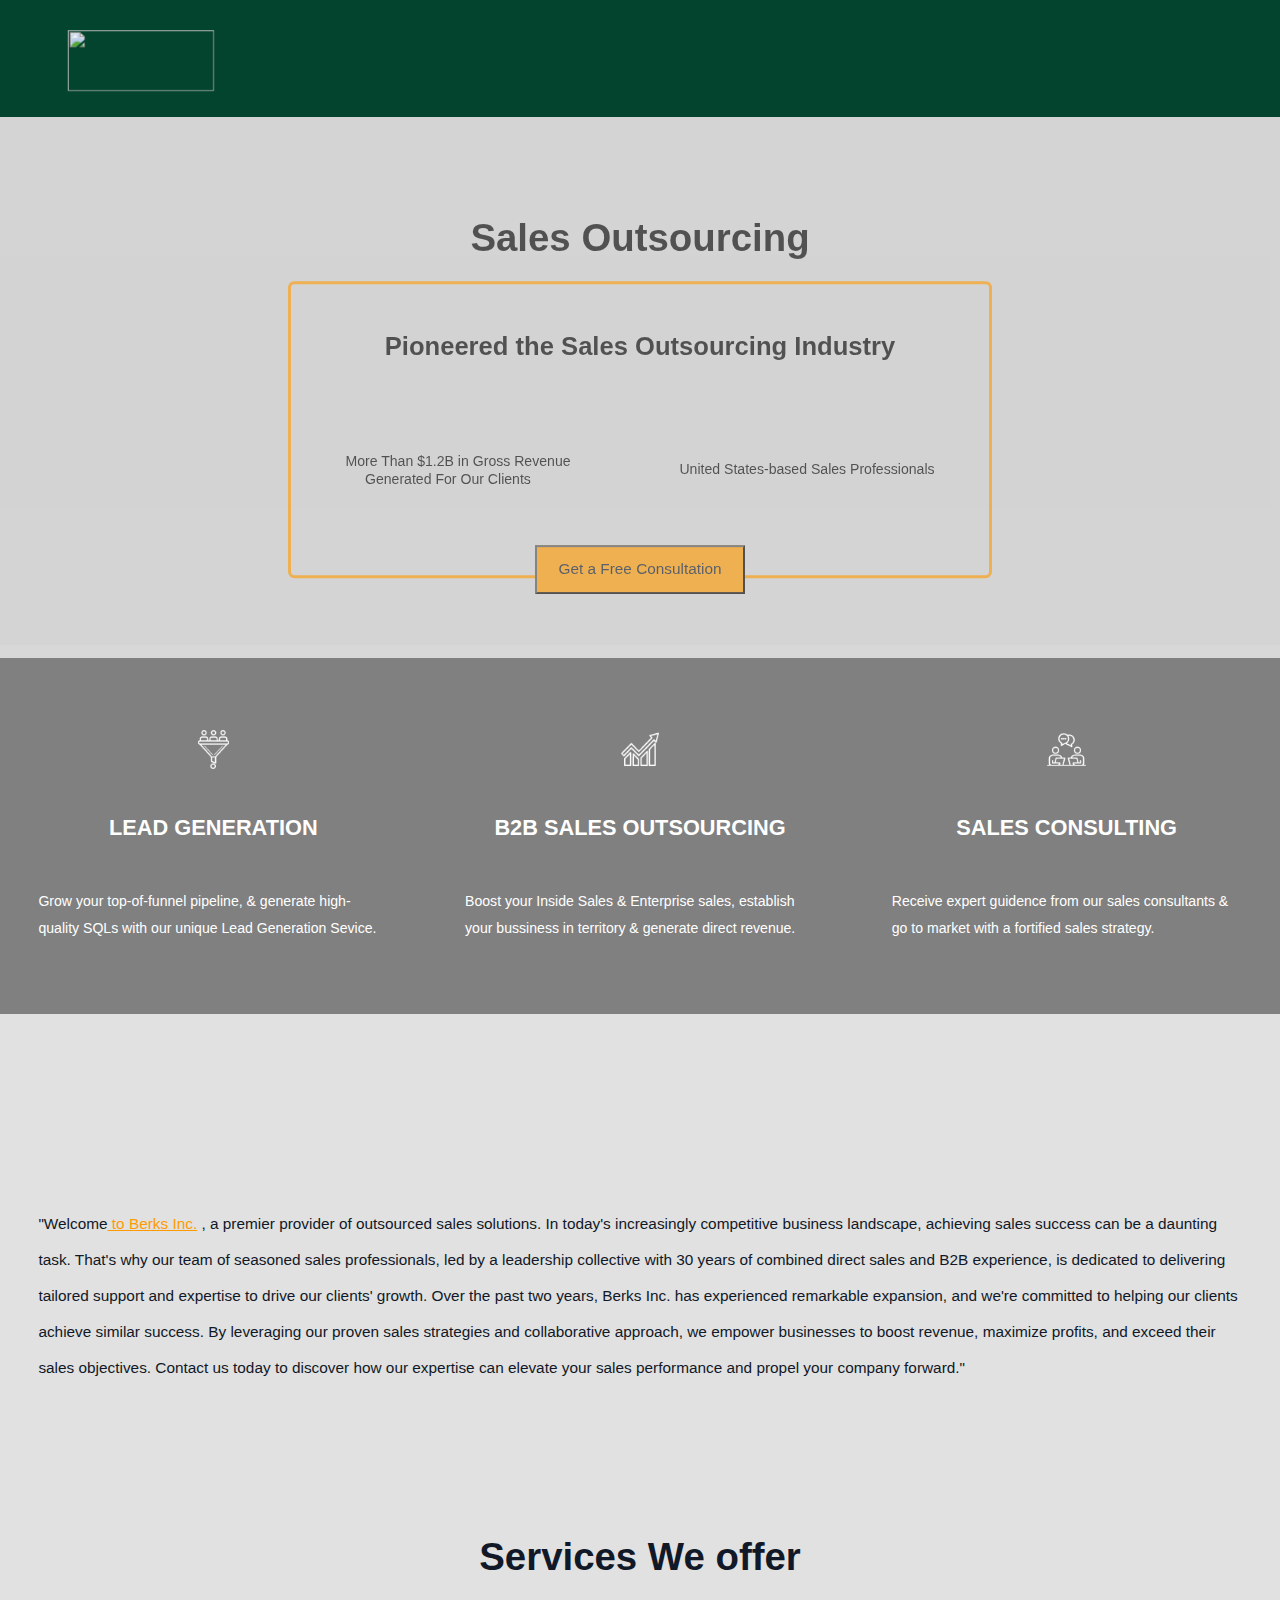
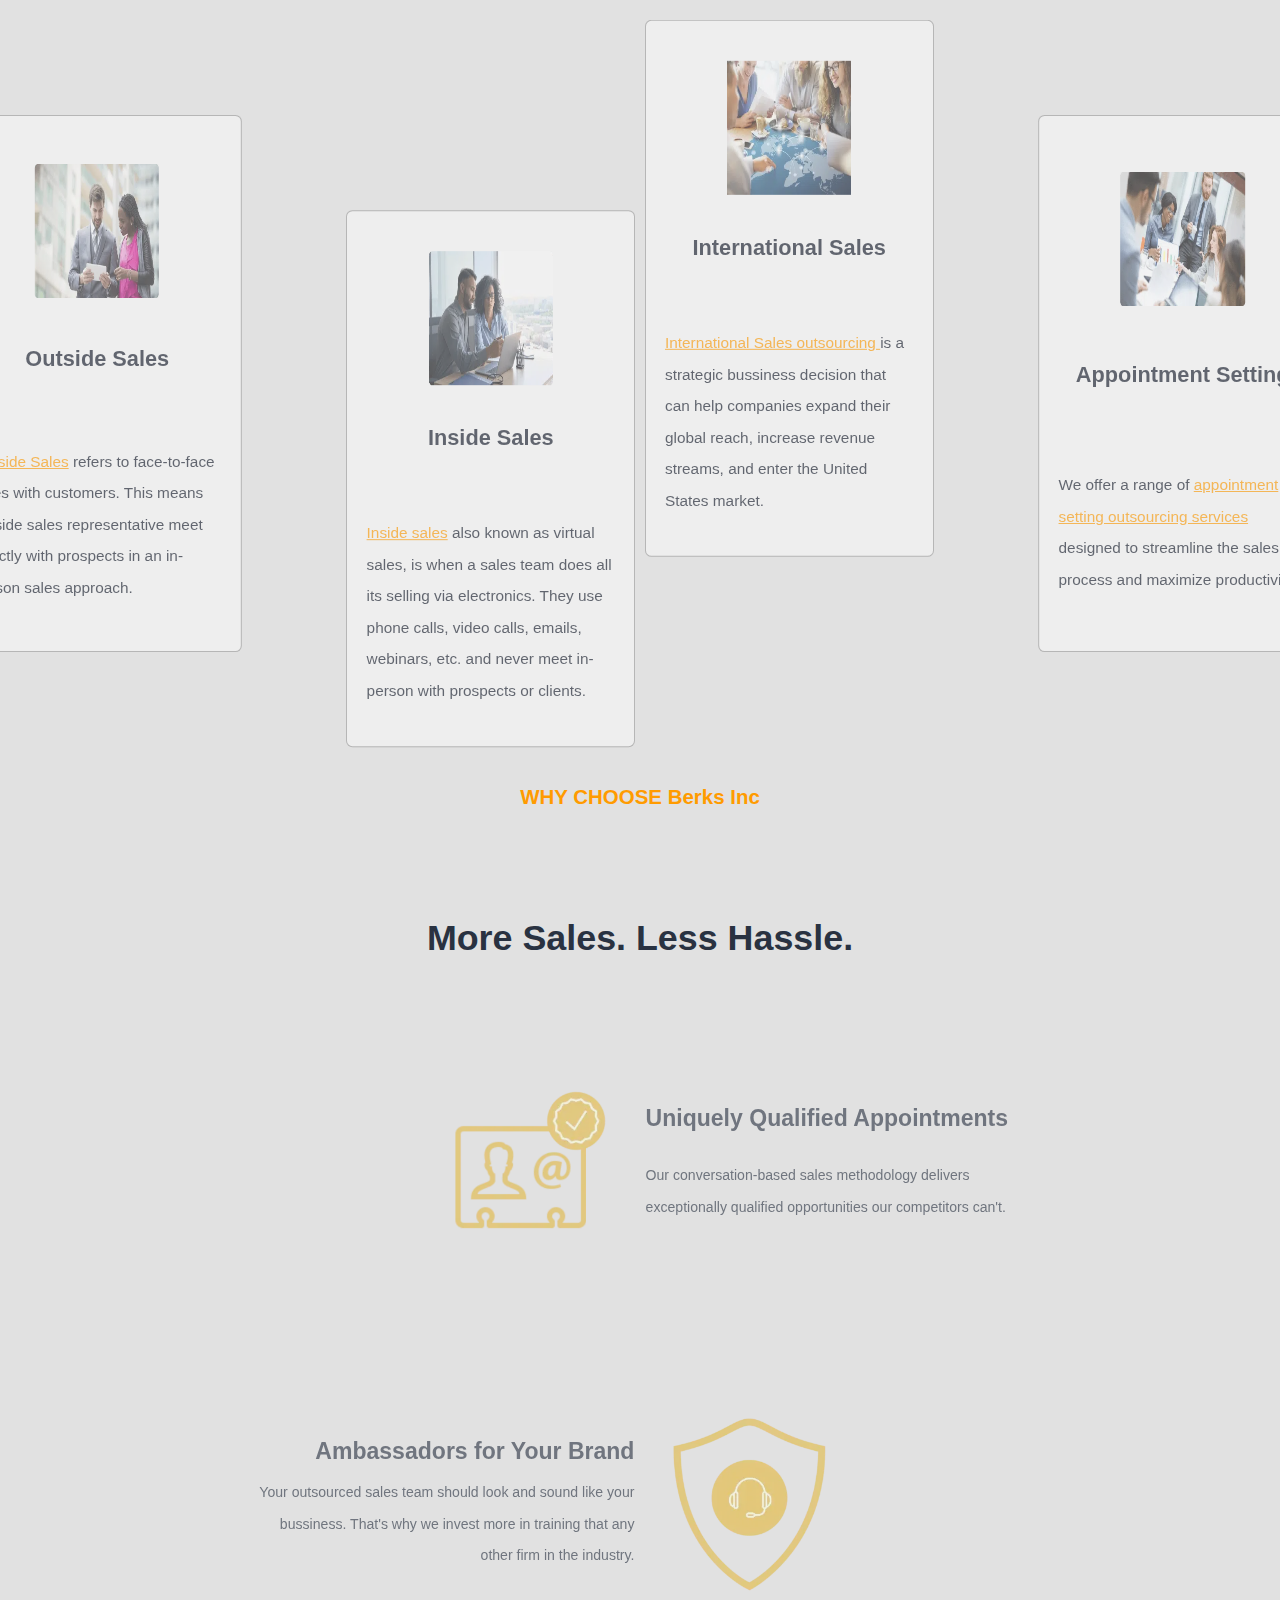
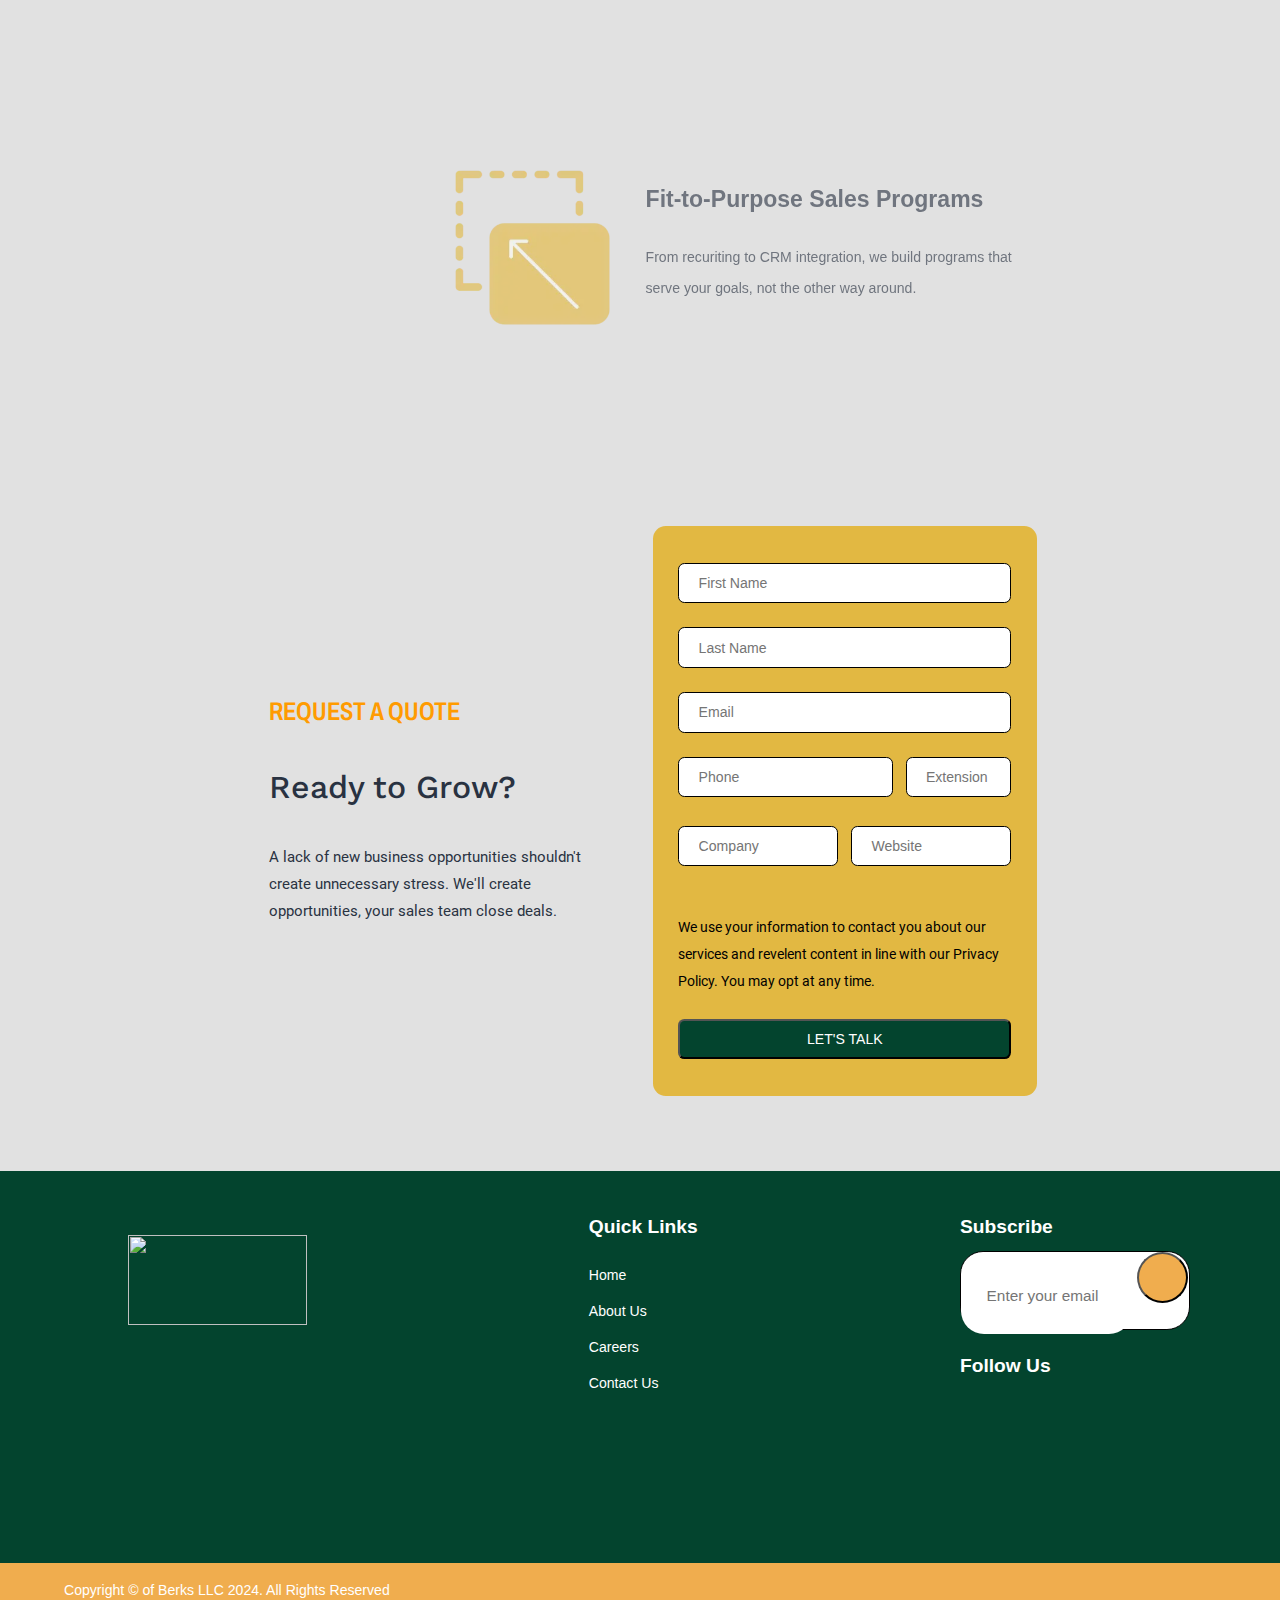
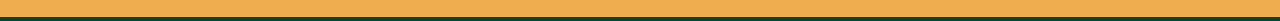
==== commit 67ae3e95: "some Changes" ====
--- a/index.html
+++ b/index.html
@@ -51,13 +51,13 @@
             <img src="https://cdn.pixabay.com/photo/2014/09/10/17/29/handshake-440959_960_720.jpg" alt="">
             <h2>Sales Outsourcing</h2>
             <div class="sales">
-                <h4>Pioneered the Sales Outsourcing Industry in 1998</h4>
+                <h4>Pioneered the Sales Outsourcing Industry</h4>
                 <div class="para">
                     <p><i class="fa-solid fa-check"></i> More Than $1.2B in Gross Revenue
                         <br>&nbsp;&nbsp;&nbsp;&nbsp;&nbsp;Generated For Our Clients</p>
                     <p><i class="fa-solid fa-check"></i> United States-based Sales Professionals</p>
                 </div>
-                <div class="consult">Get a Free Consultation</div>
+                <div class="consult"><button><a href="./contact.html">Get a Free Consultation</a></button></div>
             </div>
         </div>
         <div class="second">
@@ -68,7 +68,7 @@
                 <h3>LEAD GENERATION</h3>
                 <p>Grow your top-of-funnel pipeline, & generate high-quality SQLs with our unique Lead Generation
                     Sevice.</p>
-                <button><a href="#">READ MORE</a></button>
+                <!-- <button><a href="#">READ MORE</a></button> -->
             </div>
             <div id="b2b" class="card">
                 <img src="./Assets/b2b.webp"
@@ -76,7 +76,7 @@
                 <h3>B2B SALES OUTSOURCING</h3>
                 <p>Boost your Inside Sales & Enterprise sales, establish your bussiness in territory & generate direct
                     revenue.</p>
-                <button><a href="#">READ MORE</a></button>
+                <!-- <button><a href="#">READ MORE</a></button> -->
             </div>
             <div id="sale" class="card">
                 <img src="./Assets/sale.webp"
@@ -84,11 +84,11 @@
                 <h3>SALES CONSULTING</h3>
                 <p>Receive expert guidence from our sales consultants & go to market with a fortified sales strategy.
                 </p>
-                <button><a href="#">READ MORE</a></button>
-            </div>
-        </div>
-
-        <div class="swiper mySwiper">
+                <!-- <button><a href="#">READ MORE</a></button> -->
+            </div>
+        </div>
+
+        <!-- <div class="swiper mySwiper">
             <div class="swiper-wrapper">
                 <div class="swiper-slide">
                     <img src="./Assets/affinity.webp" alt="">
@@ -108,14 +108,14 @@
                     <img src="./Assets/sprint.webp" alt="">
                     <img src="./Assets/horizon.webp" alt="">
                 </div>
-            </div>
+            </div> -->
       
     </section>
 
     <section id="about" class="about">
         <p>"Welcome<a href="#"> to Berks Inc.</a> , a premier provider of outsourced sales solutions. In today's increasingly competitive business landscape, achieving sales success can be a daunting task. That's why our team of seasoned sales professionals, led by a leadership collective with 30 years of combined direct sales and B2B experience, is dedicated to delivering tailored support and expertise to drive our clients' growth. Over the past two years, Berks Inc. has experienced remarkable expansion, and we're committed to helping our clients achieve similar success. By leveraging our proven sales strategies and collaborative approach, we empower businesses to boost revenue, maximize profits, and exceed their sales objectives. Contact us today to discover how our expertise can elevate your sales performance and propel your company forward."
         </p><br>
-        <h2>What Is Sales Outsourcing?</h2><br>
+        <!-- <h2>What Is Sales Outsourcing?</h2><br>
         <p id="para_sale1">Sales outsourcing is the practice of hiring a third-party company to handle some or all of your sales
             activities. This can include tasks such as prospecting for new clients, making sales calls, negotiating
             deals, and managing customer relationships. Outsourcing sales can be a cost-effective way for a company to
@@ -124,15 +124,15 @@
         <p id="para_sale2">When you work with Sfi, we take responsibility for recuriting, hiring,<a href="#">training,</a> and managing
             your team(s) and essentially work as your sales department and an extension of your company. We ensure that
             our sales professions always present themselves as your brand to your customers. Many businesses Outsource
-            processes like payroll, human resources, and marketing; your sales processes are no different.</p><br>
-        <h3>Types of Sales Outsourcing We offer</h3><br>
+            processes like payroll, human resources, and marketing; your sales processes are no different.</p><br> -->
+        <h3>Services We offer</h3><br>
         <div class="container">
             <div id="out" class="card">
                 <img src="./Assets/outside.webp" alt="">
                 <h4>Outside Sales</h4>
                 <p><a href="#">Outside Sales</a> refers to face-to-face sales with customers. This means outside sales
                     representative meet directly with prospects in an in-person sales approach.</p>
-                <button><a href="#">Read More</a></button>
+                <!-- <button><a href="#">Read More</a></button> -->
             </div>
             <div id="in" class="card">
                 <img src="./Assets/inside.webp" alt="">
@@ -140,7 +140,7 @@
                 <p><a href="#">Inside sales</a> also known as virtual sales, is when a sales team does all its selling
                     via electronics. They use phone calls, video calls, emails, webinars, etc. and never meet in-person
                     with prospects or clients.</p>
-                <button><a href="#">Read More</a></button>
+                <!-- <button><a href="#">Read More</a></button> -->
             </div>
             <div id="intl" class="card">
                 <img src="./Assets/international.webp" alt="">
@@ -148,21 +148,21 @@
                 <p><a href="#">International Sales outsourcing </a> is a strategic bussiness decision that can help
                     companies expand their global reach, increase revenue streams, and enter the United States market.
                 </p>
-                <button><a href="#">Read More</a></button>
+                <!-- <button><a href="#">Read More</a></button> -->
             </div>
             <div id="appt" class="card">
                 <img src="./Assets/appoitment.webp" alt="">
                 <h4>Appointment Setting</h4>
                 <p>We offer a range of <a href="#"> appointment setting outsourcing services </a> designed to streamline
                     the sales process and maximize productivity.</p>
-                <button><a href="#">Read More</a></button>
+                <!-- <button><a href="#">Read More</a></button> -->
             </div>
 
         </div>
     </section>
 
     <section id="careers" class="carrier">
-        <h5>WHY CHOOSE EASTCORE INC</h5>
+        <h5>WHY CHOOSE Berks Inc</h5>
         <h2>More Sales. Less Hassle.</h2>
         <div id="unique" class="component">
             <div class="photo">
@@ -194,12 +194,12 @@
                     around.</p>
             </div>
         </div>
-        <div class="cookie">
+        <!-- <div class="cookie">
             <h2>Say No to Cookie-Cutter <br>Sales Programs</h2>
             <p>No commitments. Cancel Anytime.</p>
             <button><a href="#">LET'S TALK</a></button>
-        </div>
-        <h2>Our proven S.O.L.D.<sup>TM</sup> Process That Drives Revenue</h2>
+        </div> -->
+        <!-- <h2>Our proven S.O.L.D.<sup>TM</sup> Process That Drives Revenue</h2>
         <div class="icon-container">
             <div class="icon">
                 <img src="./Assets/study.svg" alt="">
@@ -230,8 +230,8 @@
                 <h2>Ready to Grow?</h2>
                 <p>No commitments. Cancel Anytime.</p>
                 <button><a href="#">LET'S TALK</a></button>
-            </div>
-            <div class="right">
+            </div> -->
+            <!-- <div class="right">
                 <div class="star">
                     <h1>
                         <i class="fa-solid fa-star"></i>
@@ -241,20 +241,20 @@
                         <i class="fa-solid fa-star"></i>
                     </h1>
                     <p>5/5 STARS</p>
-                </div>
-                <div class="content">
+                </div> -->
+                <!-- <div class="content">
                     <p>"East Core Inc. is hands down the best outsourced <br> sales organization I've worked with."</p>
                     <div class="stephen">
                         <img src="./Assets/ceo.webp" alt="">
                         <h4>Stephen Spiegel <br> CEO, <span>Crew hu</span></h4>
                     </div>
-                </div>
+                </div> -->
             </div>
         </div>
     </section>
 
     <section id="contact" class="contact">
-        <h5>TESTIMONIALS</h5>
+        <!-- <h5>TESTIMONIALS</h5>
         <h2>Our Clients Love Us</h2>
         <div class="client">
             <div id="chris" class="card">
@@ -277,7 +277,7 @@
                 <p>"Hiring Sales Roads enabled us to exceed our conversion goals for paid users. They have become an
                     integral part of our go-to-market strategy."</p>
             </div>
-        </div>
+        </div> -->
         <div class="connect">
             <div class="quote">
                 <h6>REQUEST A QUOTE</h6>
@@ -304,7 +304,7 @@
                 </form>
             </div>
         </div>
-        <h3>Our Awesome Support Team</h3>
+        <!-- <h3>Our Awesome Support Team</h3>
         <p>It's not just the theme- It's also the team</p>
         <div class="support">
             <div class="para">
@@ -322,14 +322,14 @@
                 <p>Your satisfaction is our main goal. If you're not happy with Mesmerize for any reason, we'll refund
                     your purchase. No questions asked.</p>
             </div>
-        </div>
+        </div> -->
     </section>
 
     <footer>
         <div class="up">
             <div class="first">
                 <img src="./Assets/berks logo.webp" alt="">
-                <p>Distinctively exploit optimal aligments for intuitive bandwidth. Quickly coordinate bussiness through revolutionary.</p>
+                <!-- <p>Distinctively exploit optimal aligments for intuitive bandwidth. Quickly coordinate bussiness through revolutionary.</p> -->
             </div>
             <div class="link">
                 <h4>Quick Links</h4>
@@ -358,7 +358,7 @@
             </div>
         </div>
         <div class="down">
-            <p> Copyright of Berks LLC 2024. Design and Developed By <a href="#">Nevtrino</a></p>
+            <p> Copyright © of Berks LLC 2024. All Rights Reserved</p>
            <!-- <a href="#contact">Contact Us</a> -->
         </div>
     </footer>
--- a/style.css
+++ b/style.css
@@ -283,6 +283,16 @@
     position: absolute;
     bottom: -1.5vw
 }
+section.home .first .sales .consult button{
+    width: 100%;
+    height: 100%;
+    background-color: #FF9B00;
+}
+section.home .first .sales .consult button a{
+    text-decoration: none;
+    font-size: 1.2vw;
+    color: #111827;
+}
 
 
 section.home .second {
@@ -445,7 +455,7 @@
 
 section.about {
     width: 100%;
-    height: 160vh;
+    height: 130vh;
     /* background-color: aqua; */
     padding: 2vw 3vw;
     display: flex;
@@ -599,7 +609,7 @@
 
 section.carrier {
     width: 100%;
-    height: 280vh;
+    height: 150vh;
     /* background-color:red; */
     display: flex;
     justify-content: space-evenly;
@@ -609,7 +619,7 @@
 }
 
 section.carrier h5 {
-    font-size: 1vw;
+    font-size: 1.6vw;
     color: #FF9B00;
     margin-top: 1vw;
 }
@@ -961,10 +971,10 @@
 
 section.contact {
     width: 100%;
-    height: 200vh;
+    height: 80vh;
     /* background-color:red; */
     display: flex;
-    justify-content: space-evenly;
+    justify-content: center;
     align-items: center;
     flex-direction: column;
 }
@@ -1044,13 +1054,13 @@
 
 section.contact .connect {
     width: 100%;
-    height: 28%;
+    height: 80%;
     /* background-color: #0A0889; */
     display: flex;
     justify-content: center;
     column-gap: 2vw;
     align-items: center;
-    margin-top: 3vw;
+    /* margin-top: 3vw; */
 }
 
 section.contact .connect .quote {
@@ -1066,13 +1076,13 @@
 }
 
 section.contact .connect .quote h6 {
-    font-size: 1.1vw;
+    font-size: 2vw;
     color:#FF9B00;
     font-family: archivo;
 }
 
 section.contact .connect .quote h3 {
-    font-size: 2vw;
+    font-size: 2.5vw;
     font-family: work;
     color: #293241;
 }
@@ -1450,6 +1460,9 @@
         /* height: 10%; */
         
     }
+    section.home .first .sales .consult button a{
+        font-size: 4.5vw;
+    }
 
     section.home .first .sales .para {
         height: 60%;
@@ -1589,7 +1602,7 @@
     }
 
     section.carrier {
-        height: 450vh;
+        height: 120vh;
         /* background-color: red; */
     }
 
@@ -1599,7 +1612,7 @@
     }
 
     section.carrier h2 {
-        font-size: 7.5vw;
+        font-size: 6.6vw;
         color: #293241;
         margin-top: 3vw;
         text-align: center;
@@ -1607,7 +1620,7 @@
 
     section.carrier .component {
         /* column-gap: 9vw; */
-        height: 7.5%;
+        height: 28%;
         /* margin-top: -3vw; */
     }
 
@@ -1761,17 +1774,17 @@
 
     section.contact{
         /* background-color: red; */
-        height: 500vh;
+        height: 110vh;
     } 
     section.contact h5 {
-        font-size: 4vw;
-        /* margin-top: 4vw; */
+        font-size: 6vw;
+        /* margin-top: -10vw; */
 
     }
 
     section.contact h2 {
         font-size: 8.5vw;
-        /* margin-top: 4vw; */
+        /* margin-top: -10vw; */
 
     }
 
@@ -1816,9 +1829,9 @@
     }
 
     section.contact .connect {
-        height: 32%;
+        height: 100%;
         flex-direction: column;
-        margin-top: -25vw;
+        /* margin-top: -25vw; */
         /* justify-content: center; */
     }
 
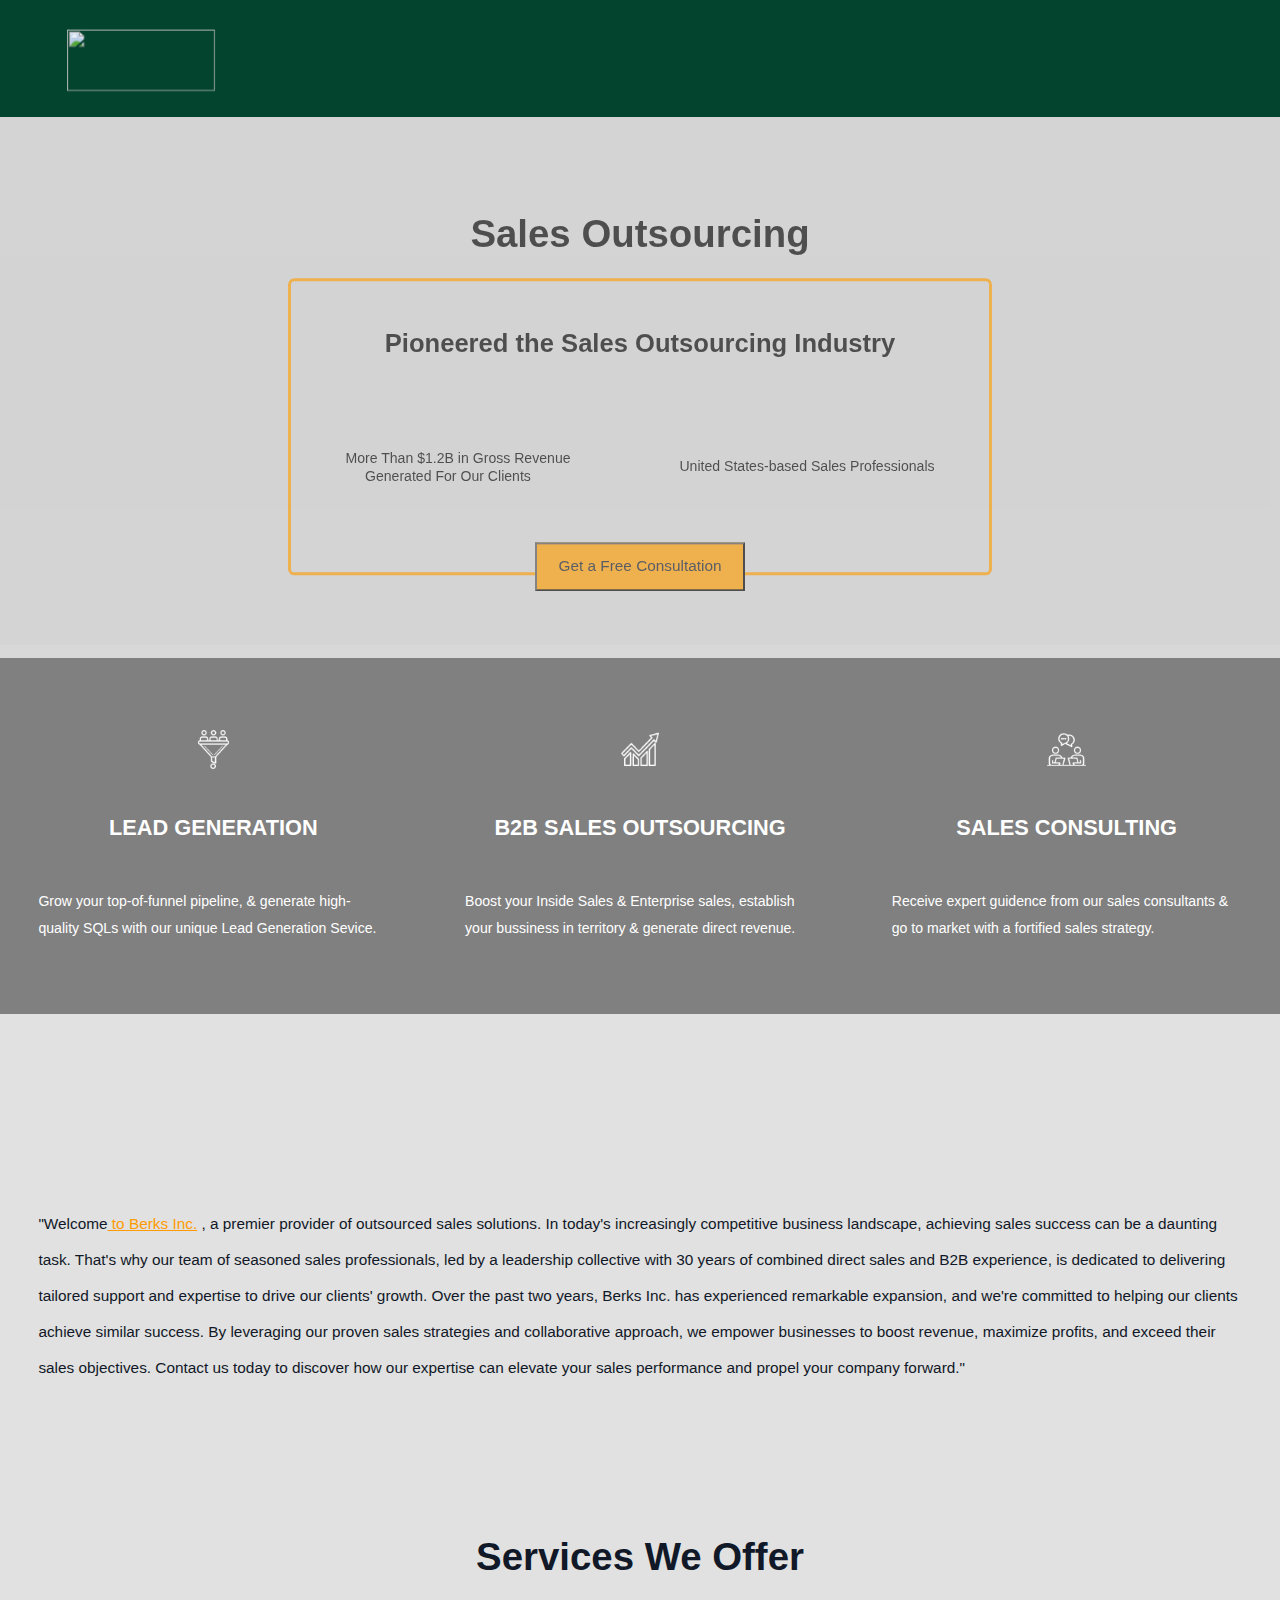
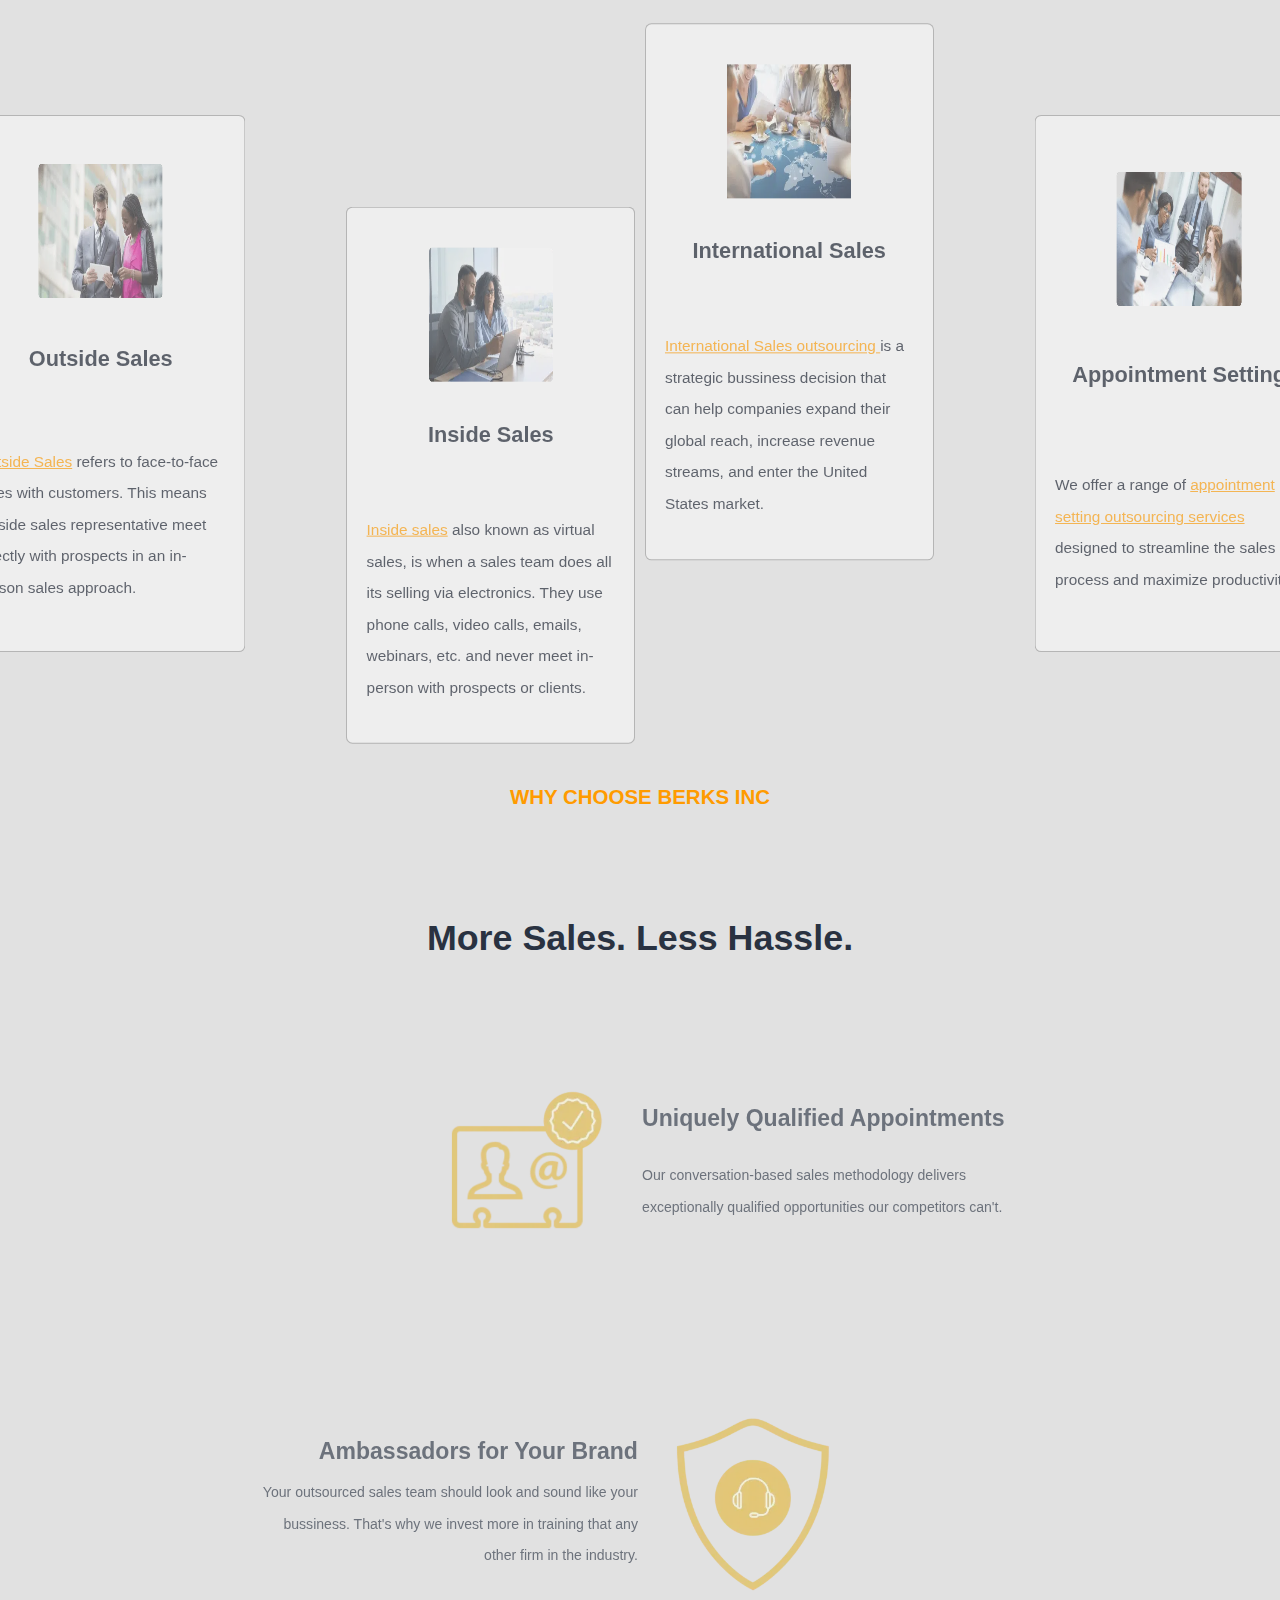
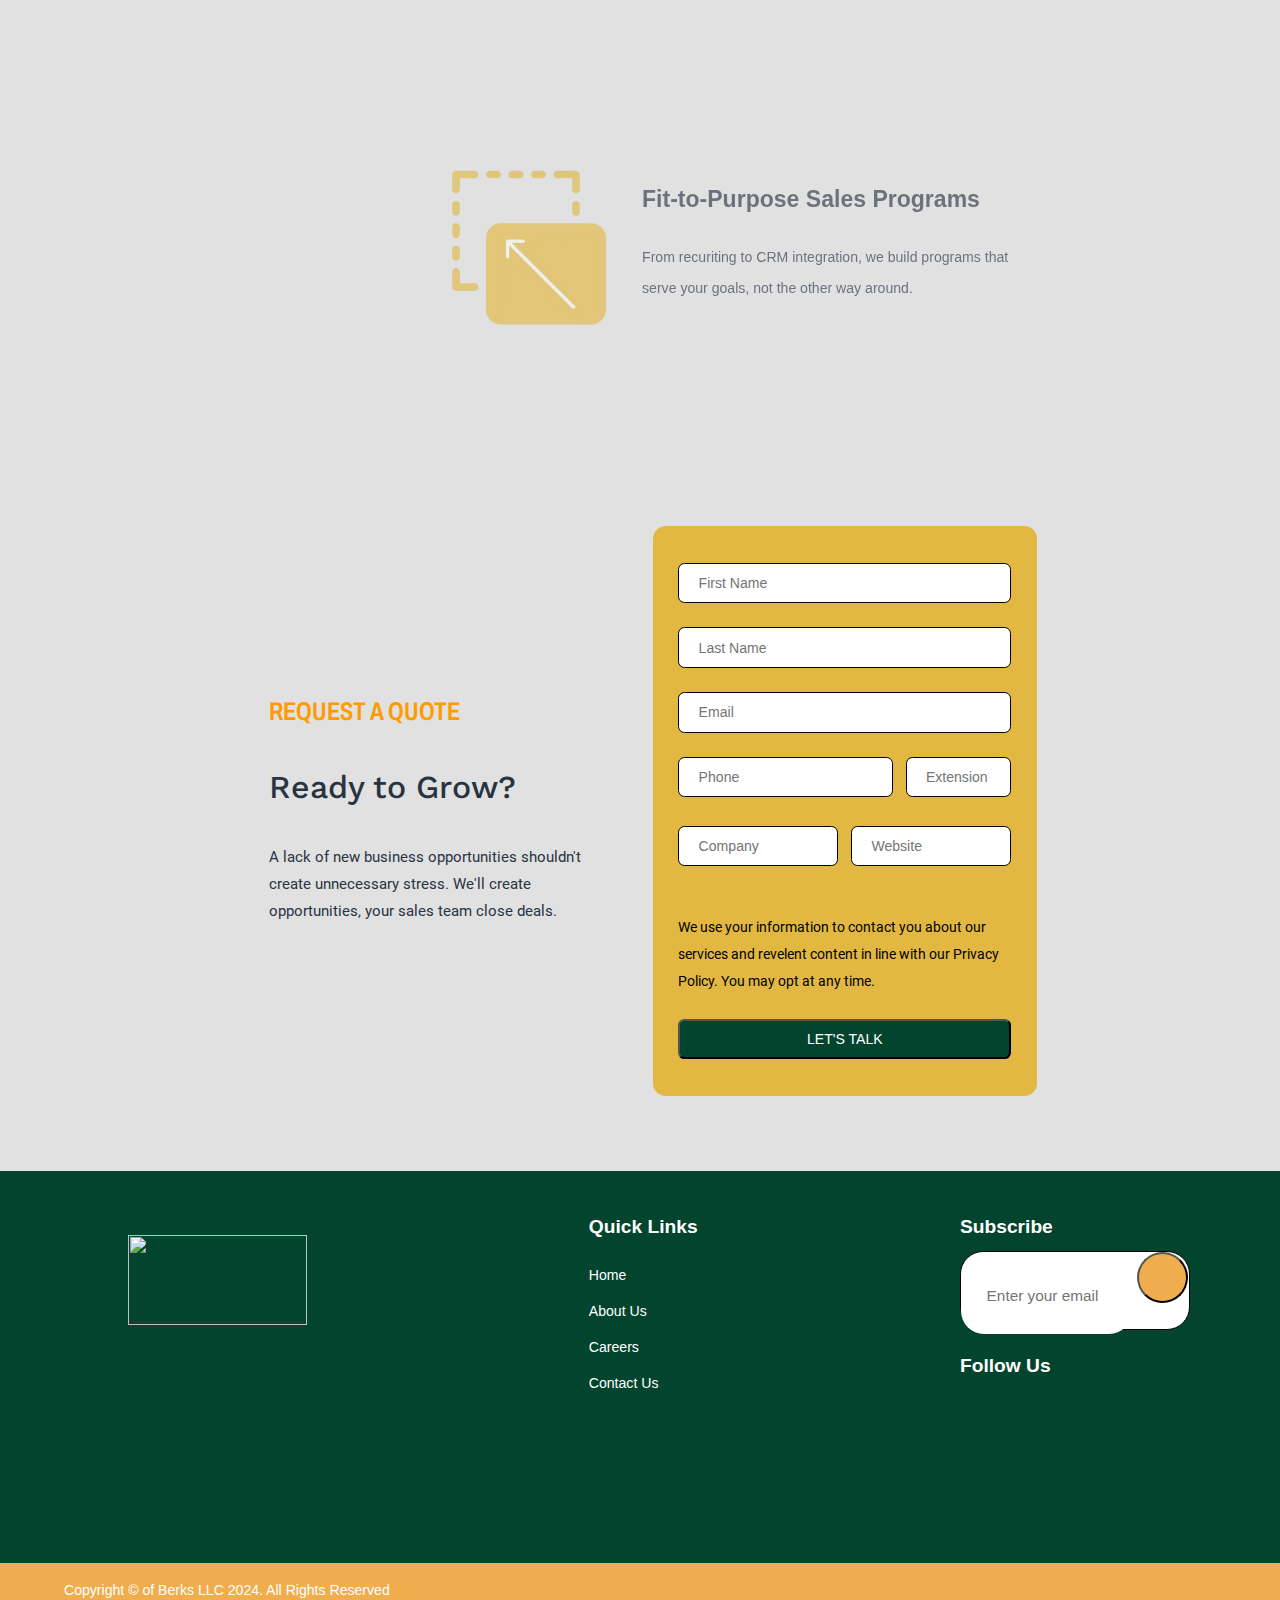
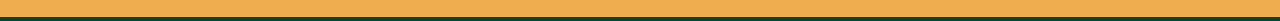
==== commit 132a6790: "some changes" ====
--- a/index.html
+++ b/index.html
@@ -125,7 +125,7 @@
             your team(s) and essentially work as your sales department and an extension of your company. We ensure that
             our sales professions always present themselves as your brand to your customers. Many businesses Outsource
             processes like payroll, human resources, and marketing; your sales processes are no different.</p><br> -->
-        <h3>Services We offer</h3><br>
+        <h3>Services We Offer</h3><br>
         <div class="container">
             <div id="out" class="card">
                 <img src="./Assets/outside.webp" alt="">
@@ -162,7 +162,7 @@
     </section>
 
     <section id="careers" class="carrier">
-        <h5>WHY CHOOSE Berks Inc</h5>
+        <h5>WHY CHOOSE BERKS INC</h5>
         <h2>More Sales. Less Hassle.</h2>
         <div id="unique" class="component">
             <div class="photo">
--- a/style.css
+++ b/style.css
@@ -1607,12 +1607,12 @@
     }
 
     section.carrier h5 {
-        font-size: 3.5vw;
+        font-size: 4vw;
         margin-top: 3vw;
     }
 
     section.carrier h2 {
-        font-size: 6.6vw;
+        font-size: 5vw;
         color: #293241;
         margin-top: 3vw;
         text-align: center;
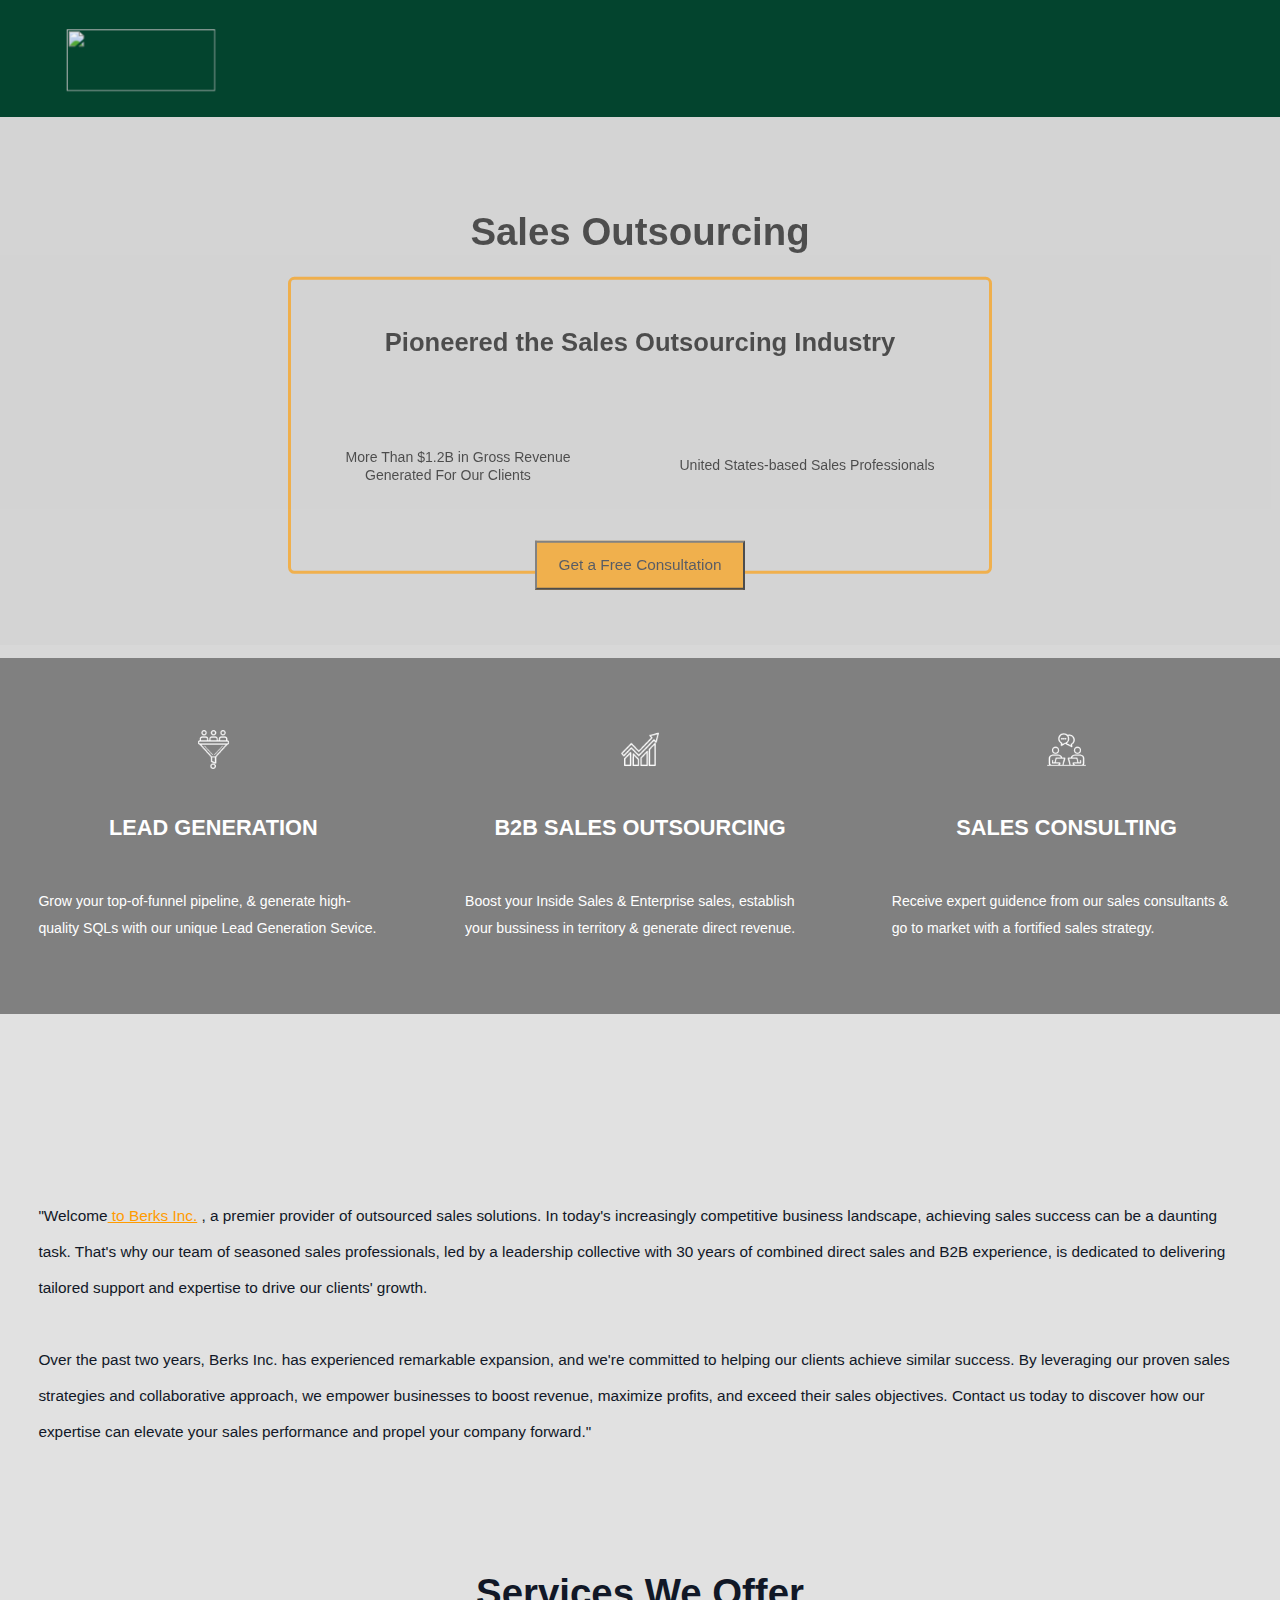
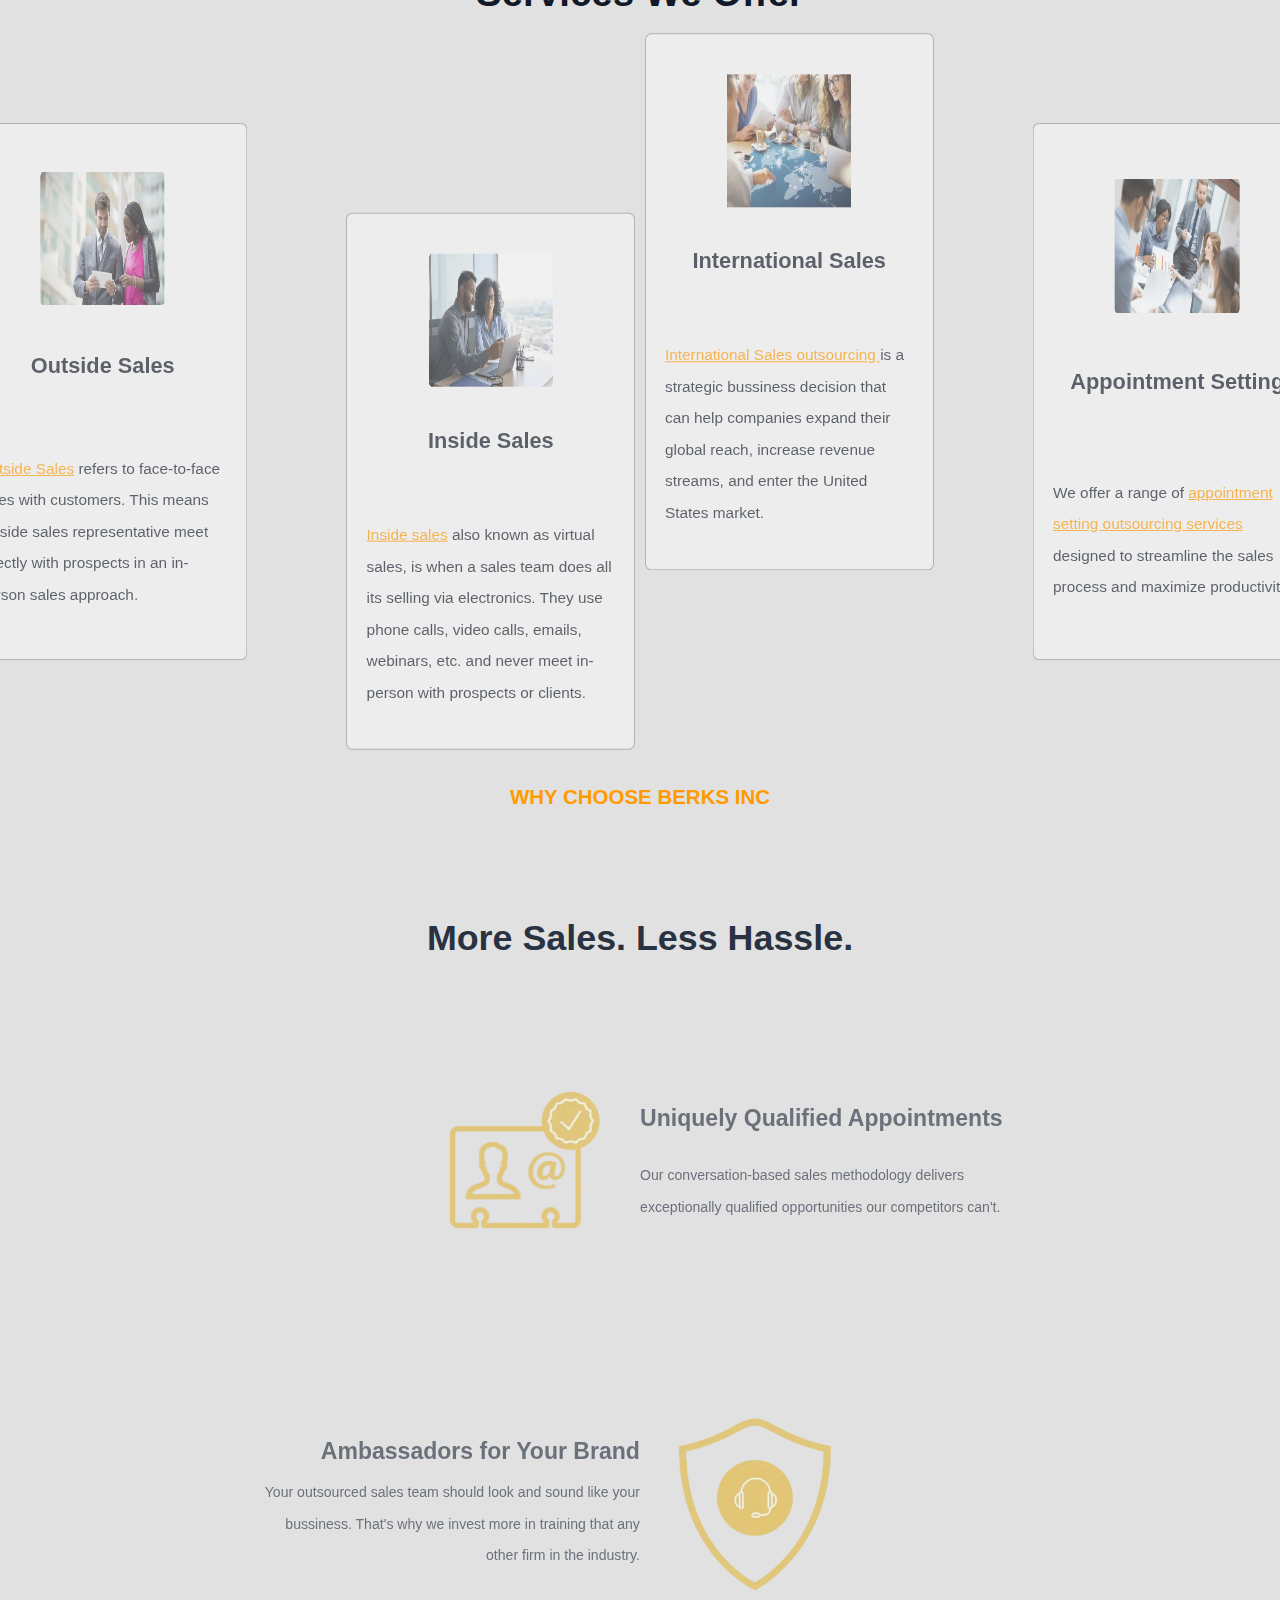
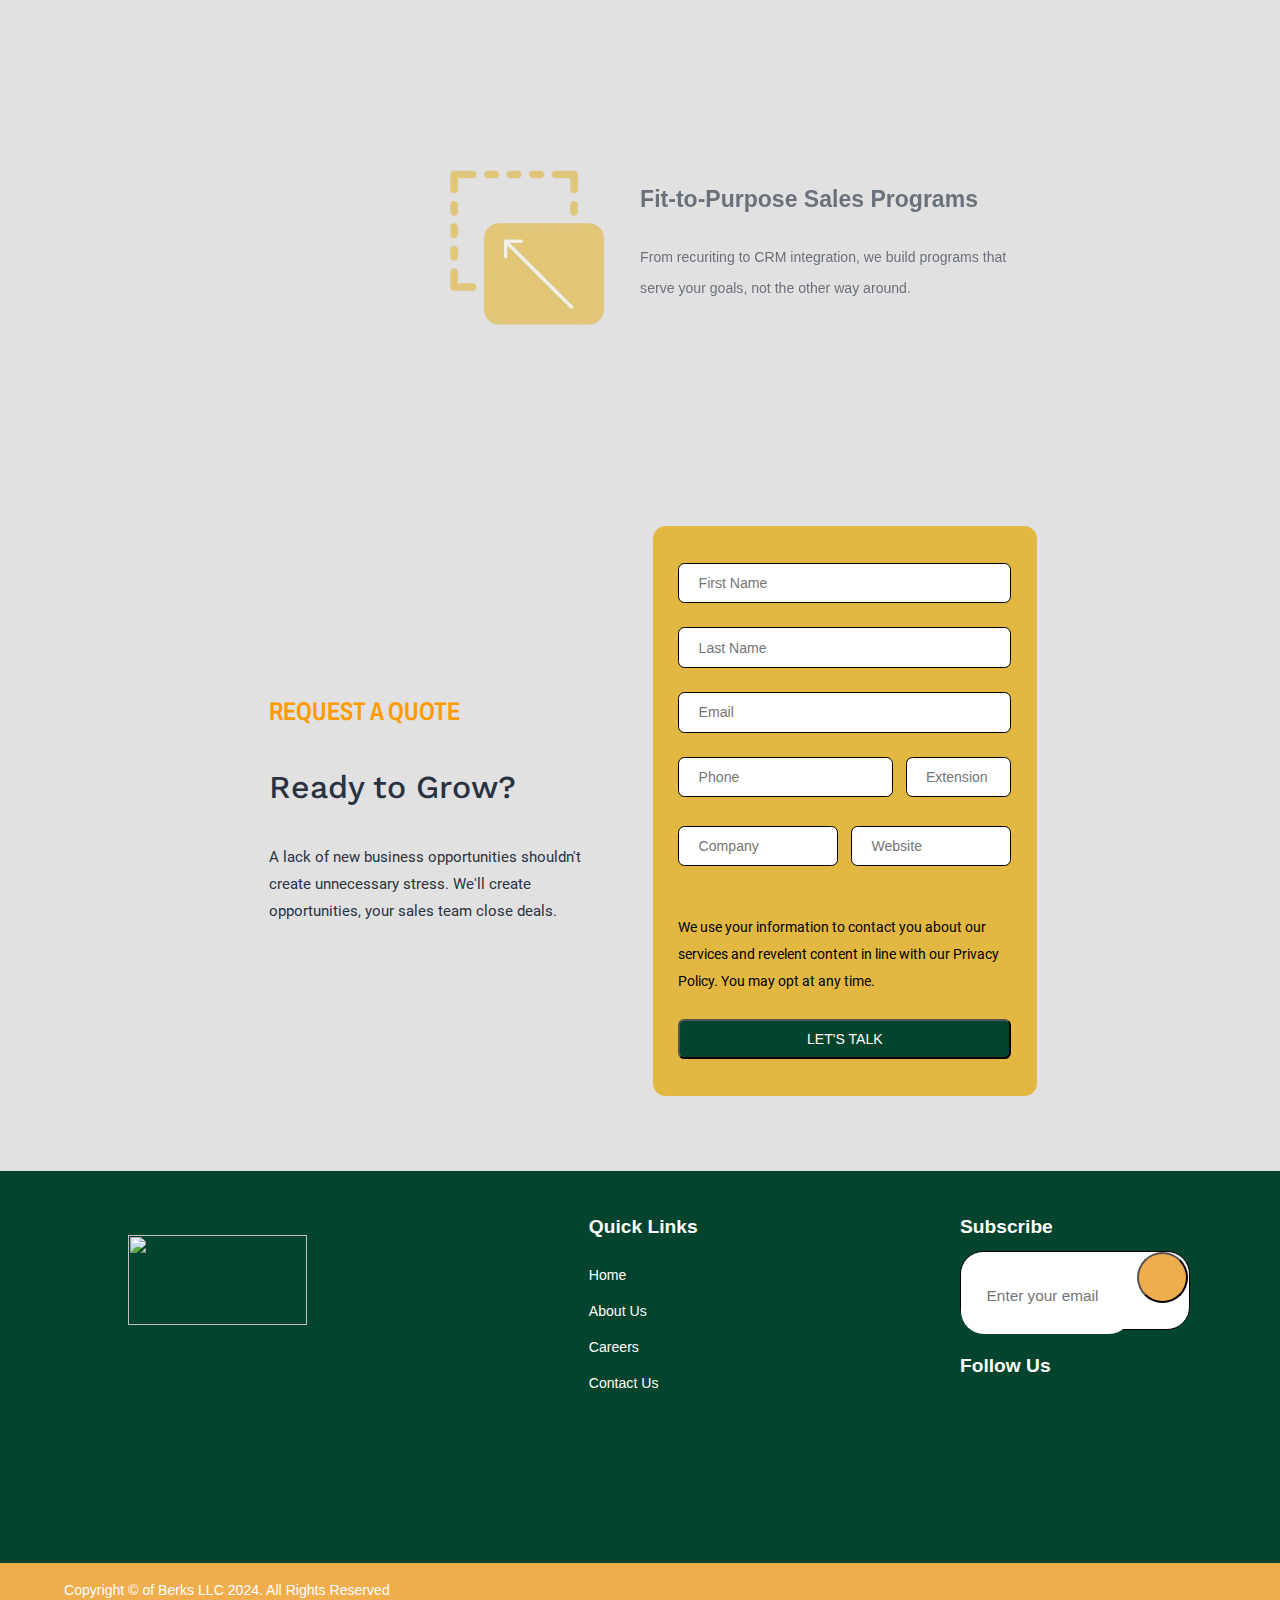
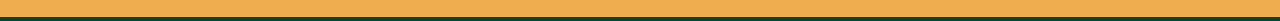
==== commit f32fcc4f: "some changes" ====
--- a/index.html
+++ b/index.html
@@ -113,7 +113,7 @@
     </section>
 
     <section id="about" class="about">
-        <p>"Welcome<a href="#"> to Berks Inc.</a> , a premier provider of outsourced sales solutions. In today's increasingly competitive business landscape, achieving sales success can be a daunting task. That's why our team of seasoned sales professionals, led by a leadership collective with 30 years of combined direct sales and B2B experience, is dedicated to delivering tailored support and expertise to drive our clients' growth. Over the past two years, Berks Inc. has experienced remarkable expansion, and we're committed to helping our clients achieve similar success. By leveraging our proven sales strategies and collaborative approach, we empower businesses to boost revenue, maximize profits, and exceed their sales objectives. Contact us today to discover how our expertise can elevate your sales performance and propel your company forward."
+        <p>"Welcome<a href="#"> to Berks Inc.</a> , a premier provider of outsourced sales solutions. In today's increasingly competitive business landscape, achieving sales success can be a daunting task. That's why our team of seasoned sales professionals, led by a leadership collective with 30 years of combined direct sales and B2B experience, is dedicated to delivering tailored support and expertise to drive our clients' growth. <br> <br> Over the past two years, Berks Inc. has experienced remarkable expansion, and we're committed to helping our clients achieve similar success. By leveraging our proven sales strategies and collaborative approach, we empower businesses to boost revenue, maximize profits, and exceed their sales objectives. Contact us today to discover how our expertise can elevate your sales performance and propel your company forward."
         </p><br>
         <!-- <h2>What Is Sales Outsourcing?</h2><br>
         <p id="para_sale1">Sales outsourcing is the practice of hiring a third-party company to handle some or all of your sales
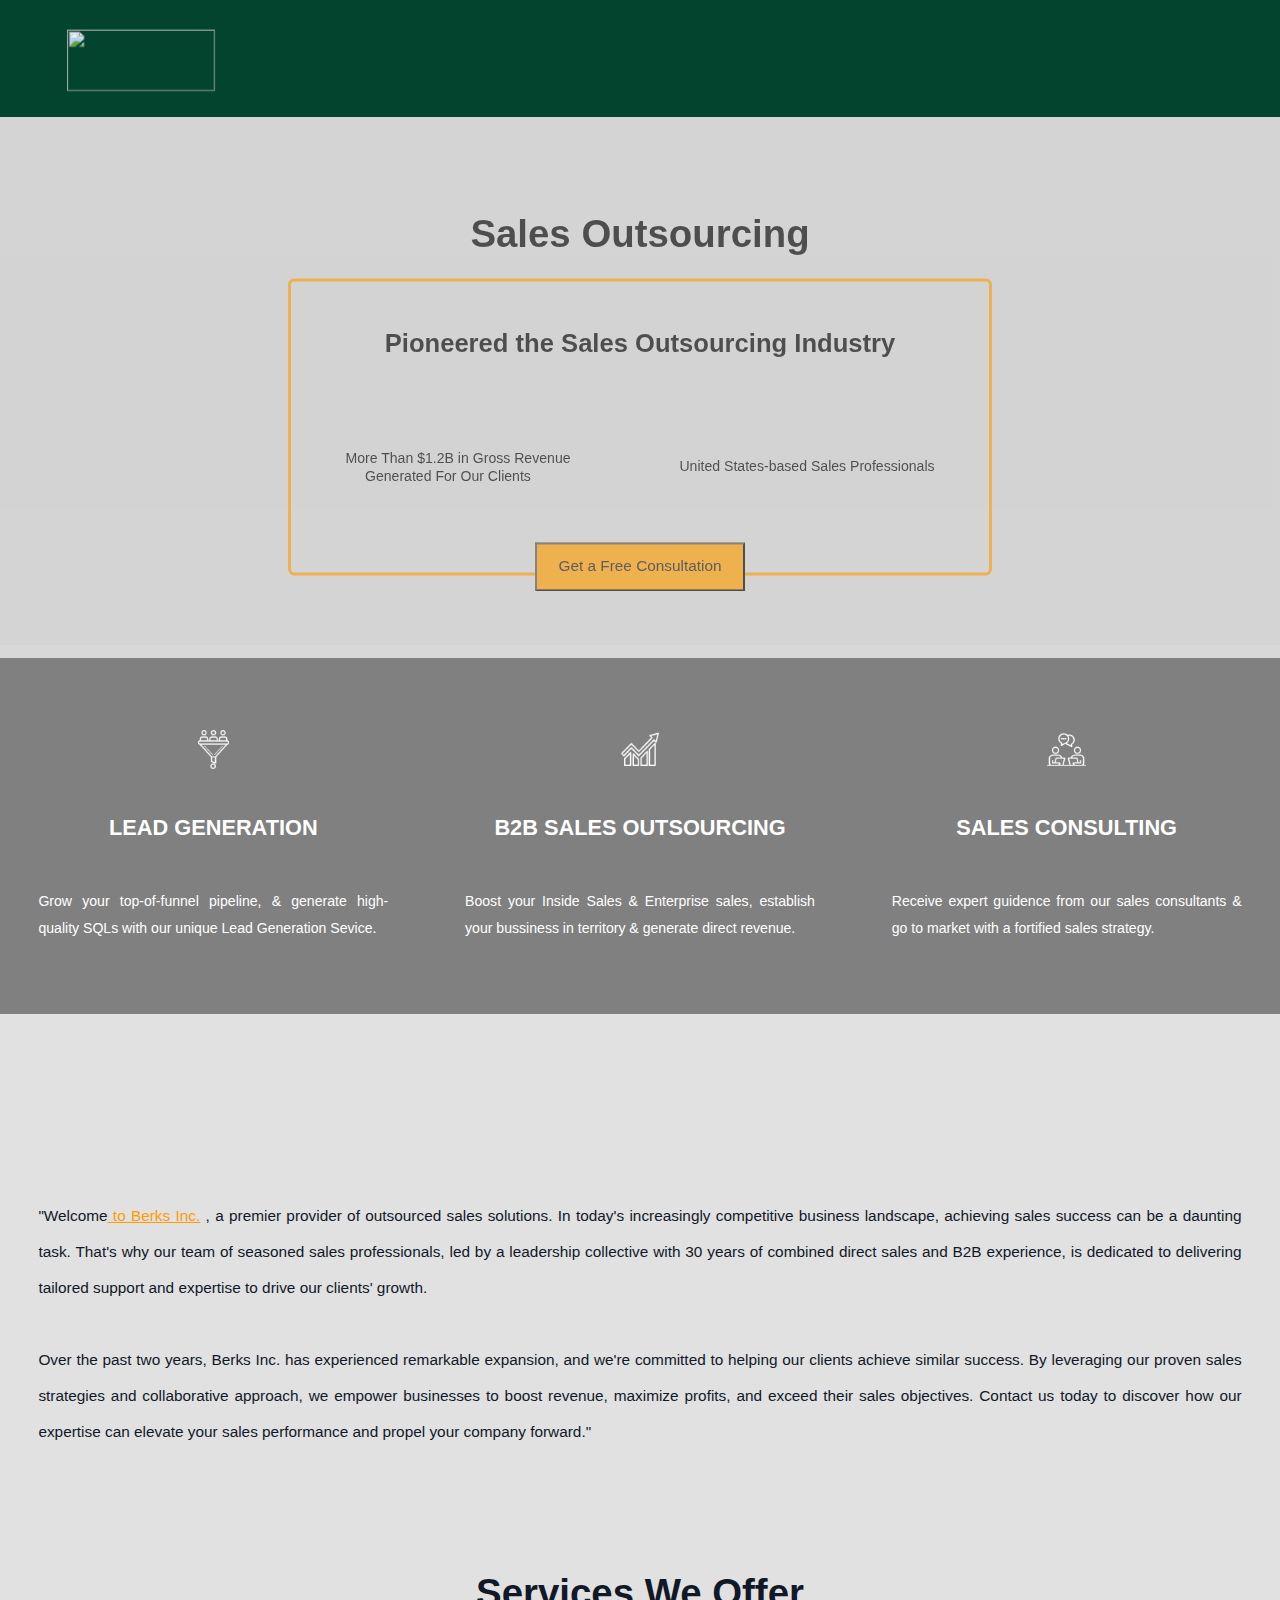
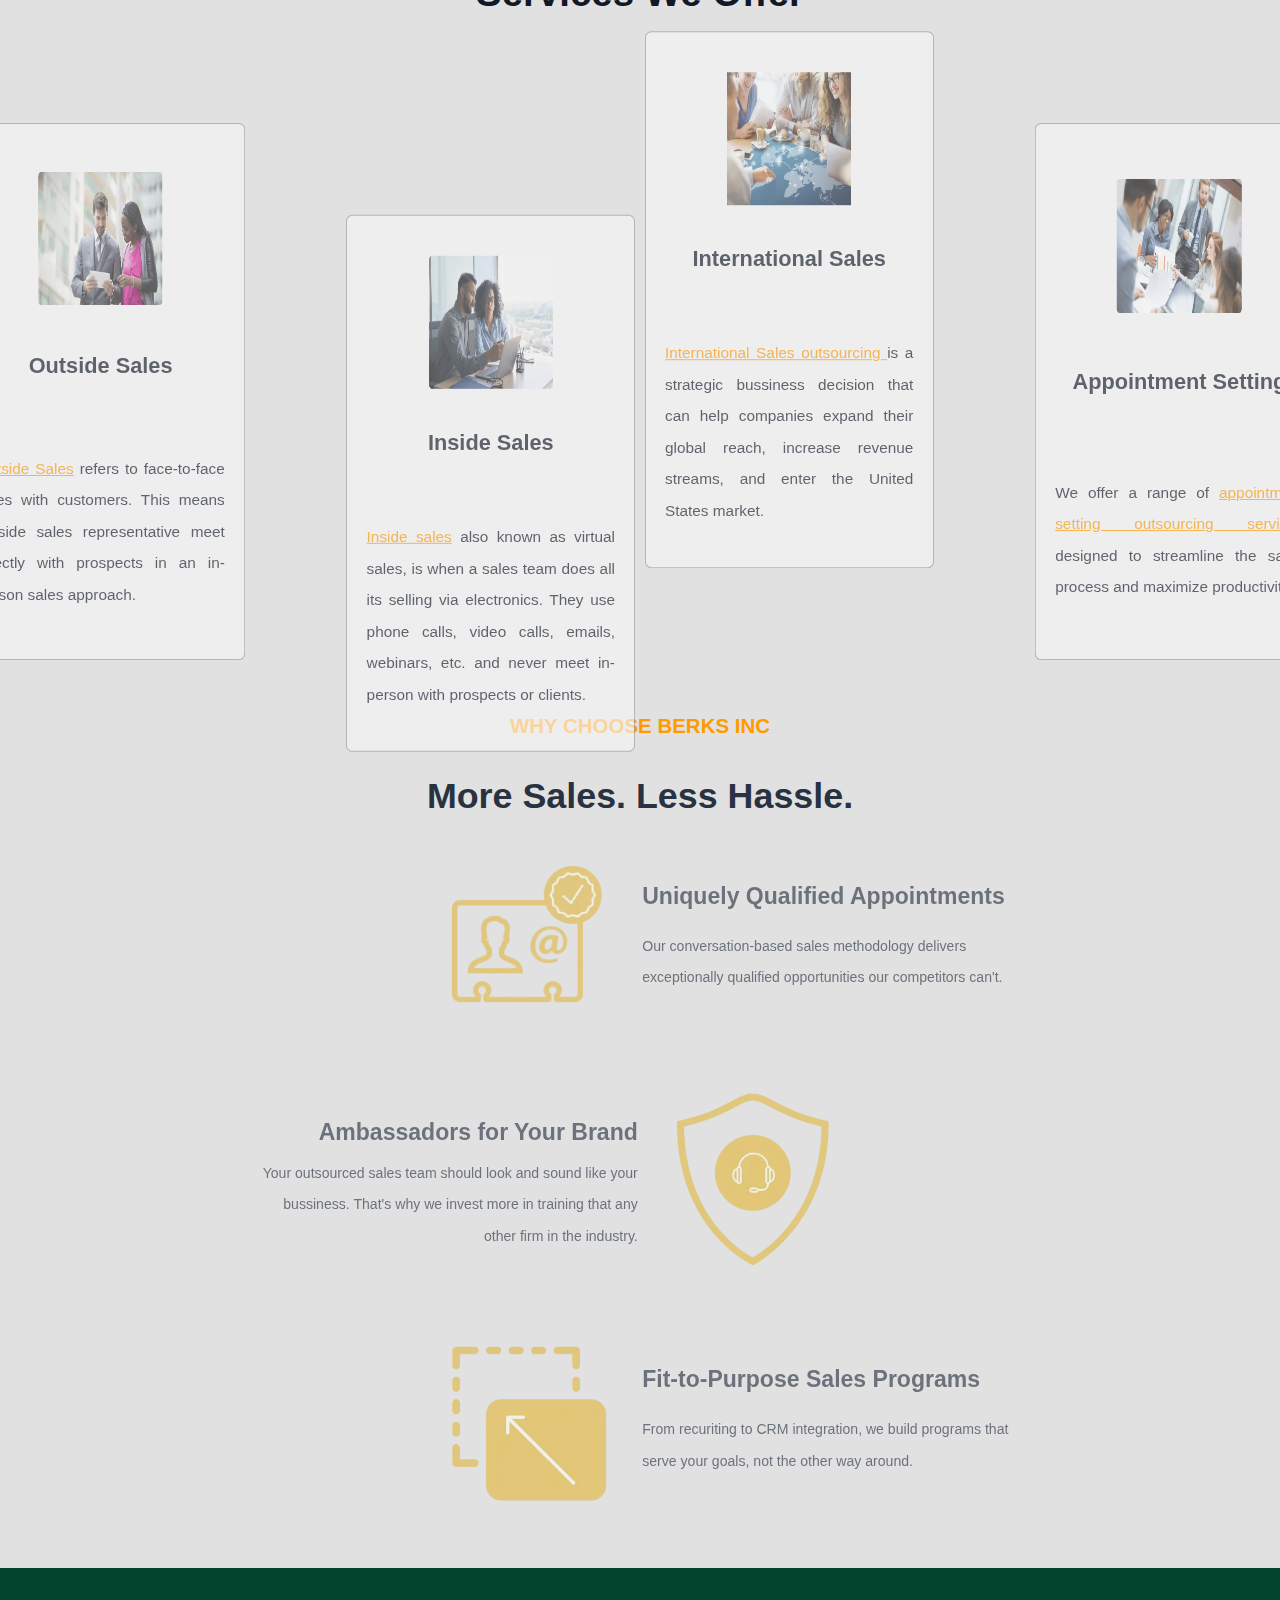
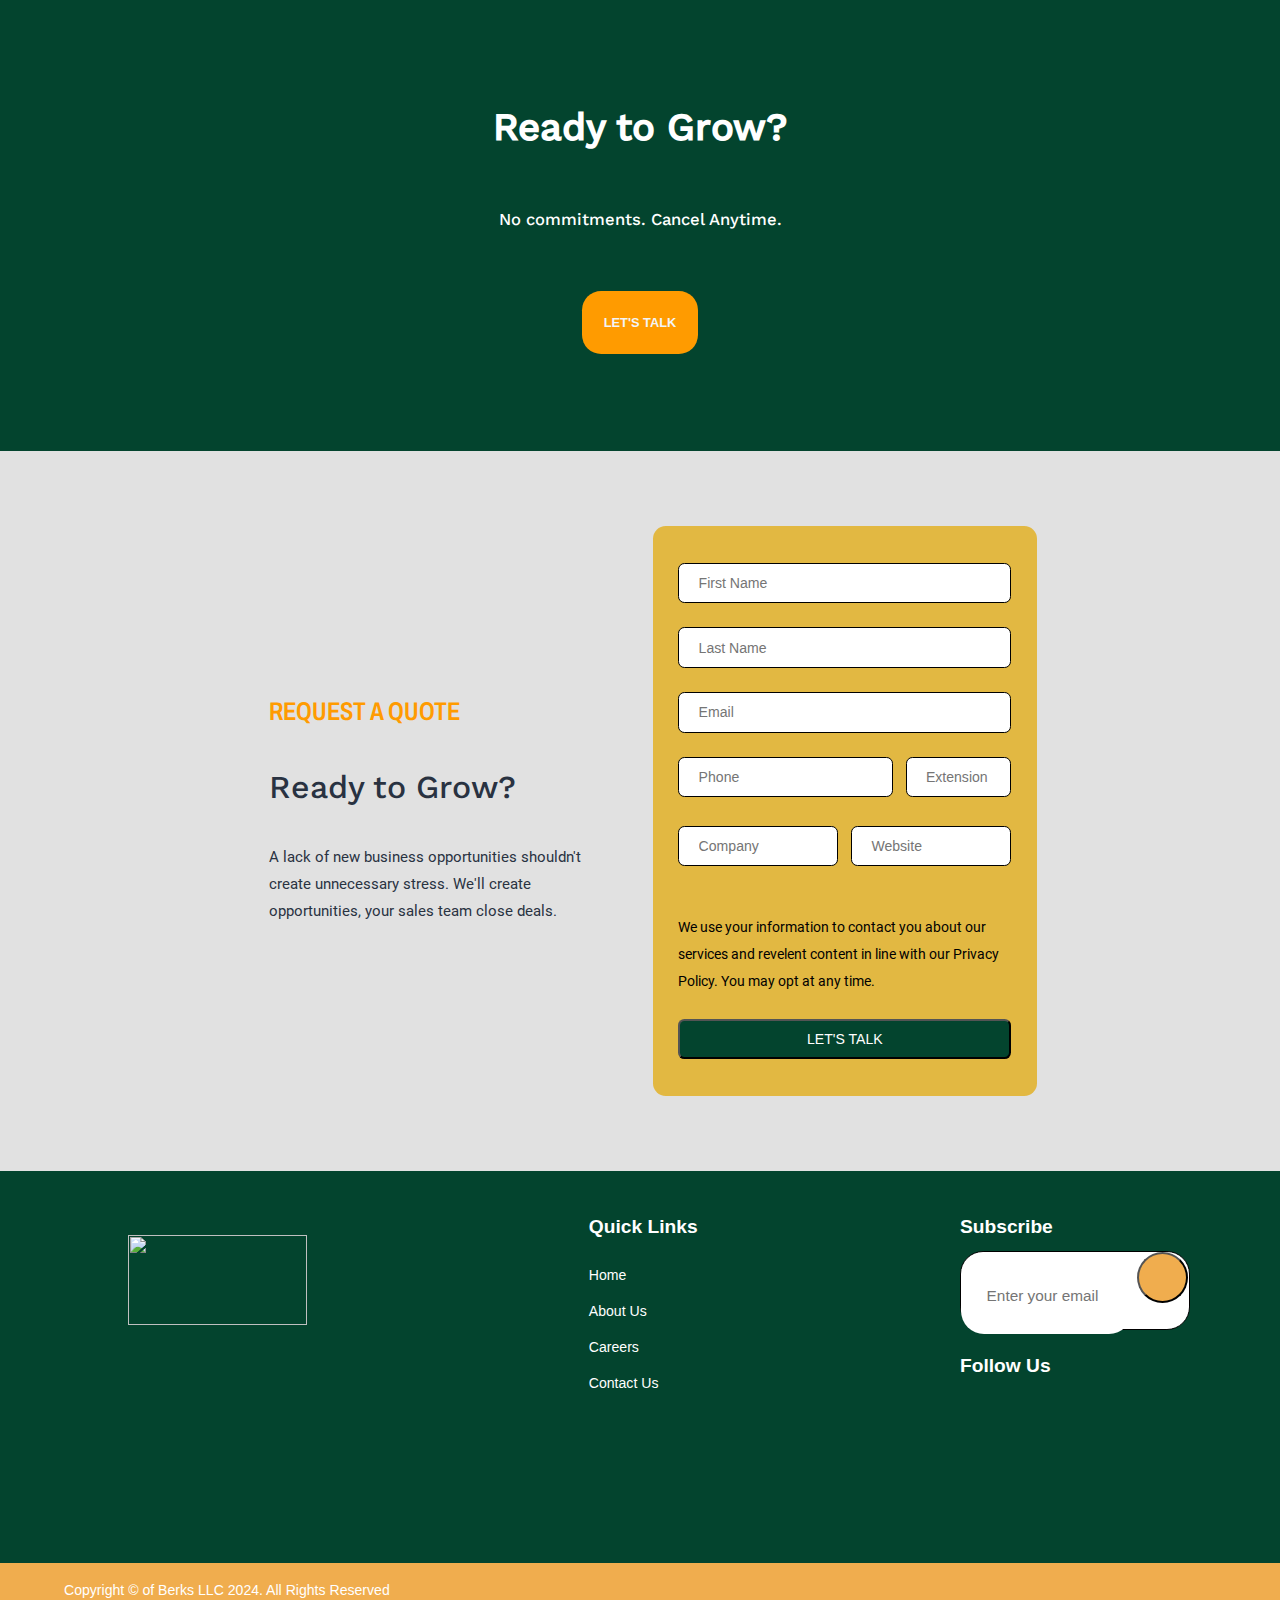
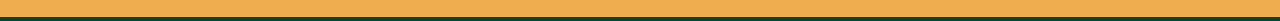
==== commit 61d3eed1: "first commit" ====
--- a/index.html
+++ b/index.html
@@ -5,10 +5,7 @@
     <meta charset="UTF-8">
     <meta name="viewport" content="width=device-width, initial-scale=1.0">
     <title>https://nevtrino.com/eastcoreinc/</title>
-    <link
-  rel="stylesheet"
-  href="https://cdn.jsdelivr.net/npm/swiper@11/swiper-bundle.min.css"
-/>
+    <link rel="stylesheet" href="https://cdn.jsdelivr.net/npm/swiper@11/swiper-bundle.min.css" />
     <link rel="stylesheet" href="https://cdnjs.cloudflare.com/ajax/libs/font-awesome/6.6.0/css/all.min.css"
         integrity="sha512-Kc323vGBEqzTmouAECnVceyQqyqdsSiqLQISBL29aUW4U/M7pSPA/gEUZQqv1cwx4OnYxTxve5UMg5GT6L4JJg=="
         crossorigin="anonymous" referrerpolicy="no-referrer" />
@@ -16,268 +13,176 @@
 </head>
 
 <body>
-    
-   <div class="main-site">
-   
-    <button class="hamberger">
-        <img src="./Assets/hamberger.png" alt="">
-    </button>
-
-    <div class="mobile-nav">
-        <button class="times"><img src="./Assets/times.svg" alt=""></button>
-        <ul>
-            <li><a href="#home">Home</a></li><hr>
-            <li><a href="./about.html">About</a></li><hr>
-            <li><a href="./career.html">Careers</a></li><hr>
-            <li><a href="./contact.html">Contact Us</a></li><hr>
-        </ul>
+
+    <div class="main-site">
+
+        <button class="hamberger">
+            <img src="./Assets/hamberger.png" alt="">
+        </button>
+
+        <div class="mobile-nav">
+            <button class="times"><img src="./Assets/times.svg" alt=""></button>
+            <ul>
+                <li><a href="#home">Home</a></li>
+                <hr>
+                <li><a href="./about.html">About</a></li>
+                <hr>
+                <li><a href="./career.html">Careers</a></li>
+                <hr>
+                <li><a href="./contact.html">Contact Us</a></li>
+                <hr>
+            </ul>
+        </div>
+
+        <nav>
+            <div class="logo">
+                <img src="./Assets/berks logo.webp" alt="">
+            </div>
+            <div class="item">
+                <a href="#home">Home</a>
+                <a href="./about.html">About</a>
+                <a href="./career.html">Careers</a>
+                <button><a href="./contact.html"><i class="fa-regular fa-comment"></i> Contact Us</a></button>
+            </div>
+        </nav>
+
+        <section id="home" class="home">
+            <div class="first">
+                <img src="https://cdn.pixabay.com/photo/2014/09/10/17/29/handshake-440959_960_720.jpg" alt="">
+                <h2>Sales Outsourcing</h2>
+                <div class="sales">
+                    <h4>Pioneered the Sales Outsourcing Industry</h4>
+                    <div class="para">
+                        <p><i class="fa-solid fa-check"></i> More Than $1.2B in Gross Revenue
+                            <br>&nbsp;&nbsp;&nbsp;&nbsp;&nbsp;Generated For Our Clients
+                        </p>
+                        <p><i class="fa-solid fa-check"></i> United States-based Sales Professionals</p>
+                    </div>
+                    <div class="consult"><button><a href="./contact.html">Get a Free Consultation</a></button></div>
+                </div>
+            </div>
+            <div class="second">
+                <div id="gen" class="card">
+                    <img src="./Assets/gen.webp" alt="">
+                    <h3>LEAD GENERATION</h3>
+                    <p>Grow your top-of-funnel pipeline, & generate high-quality SQLs with our unique Lead Generation
+                        Sevice.</p>
+                </div>
+                <div id="b2b" class="card">
+                    <img src="./Assets/b2b.webp" alt="">
+                    <h3>B2B SALES OUTSOURCING</h3>
+                    <p>Boost your Inside Sales & Enterprise sales, establish your bussiness in territory & generate
+                        direct
+                        revenue.</p>
+                </div>
+                <div id="sale" class="card">
+                    <img src="./Assets/sale.webp" alt="">
+                    <h3>SALES CONSULTING</h3>
+                    <p>Receive expert guidence from our sales consultants & go to market with a fortified sales
+                        strategy.
+                    </p>
+                </div>
+            </div>
+        </section>
+
+        <section id="about" class="about">
+            <p>"Welcome<a href="#"> to Berks Inc.</a> , a premier provider of outsourced sales solutions. In today's
+                increasingly competitive business landscape, achieving sales success can be a daunting task. That's why
+                our team of seasoned sales professionals, led by a leadership collective with 30 years of combined
+                direct sales and B2B experience, is dedicated to delivering tailored support and expertise to drive our
+                clients' growth. <br> <br> Over the past two years, Berks Inc. has experienced remarkable expansion, and
+                we're committed to helping our clients achieve similar success. By leveraging our proven sales
+                strategies and collaborative approach, we empower businesses to boost revenue, maximize profits, and
+                exceed their sales objectives. Contact us today to discover how our expertise can elevate your sales
+                performance and propel your company forward."
+            </p><br>
+            <h3>Services We Offer</h3><br>
+            <div class="container">
+                <div id="out" class="card">
+                    <img src="./Assets/outside.webp" alt="">
+                    <h4>Outside Sales</h4>
+                    <p><a href="#">Outside Sales</a> refers to face-to-face sales with customers. This means outside
+                        sales
+                        representative meet directly with prospects in an in-person sales approach.</p>
+                </div>
+                <div id="in" class="card">
+                    <img src="./Assets/inside.webp" alt="">
+                    <h4>Inside Sales</h4>
+                    <p><a href="#">Inside sales</a> also known as virtual sales, is when a sales team does all its
+                        selling
+                        via electronics. They use phone calls, video calls, emails, webinars, etc. and never meet
+                        in-person
+                        with prospects or clients.</p>
+
+                </div>
+                <div id="intl" class="card">
+                    <img src="./Assets/international.webp" alt="">
+                    <h4>International Sales</h4>
+                    <p><a href="#">International Sales outsourcing </a> is a strategic bussiness decision that can help
+                        companies expand their global reach, increase revenue streams, and enter the United States
+                        market.
+                    </p>
+
+                </div>
+                <div id="appt" class="card">
+                    <img src="./Assets/appoitment.webp" alt="">
+                    <h4>Appointment Setting</h4>
+                    <p>We offer a range of <a href="#"> appointment setting outsourcing services </a> designed to
+                        streamline
+                        the sales process and maximize productivity.</p>
+
+                </div>
+
+            </div>
+        </section>
+
+        <section id="careers" class="carrier">
+            <h5>WHY CHOOSE BERKS INC</h5>
+            <h2>More Sales. Less Hassle.</h2>
+            <div id="unique" class="component">
+                <div class="photo">
+                    <img src="./Assets/unique.webp" alt="">
+                </div>
+                <div class="para">
+                    <h3>Uniquely Qualified Appointments</h3>
+                    <p>Our conversation-based sales methodology delivers exceptionally qualified opportunities our
+                        competitors can't.</p>
+                </div>
+            </div>
+            <div id="ambassadors" class="component">
+                <div id="component" class="para">
+                    <h3>Ambassadors for Your Brand</h3>
+                    <p>Your outsourced sales team should look and sound like your bussiness. That's why we invest more
+                        in
+                        training that any other firm in the industry.</p>
+                </div>
+                <div class="photo">
+                    <img src="./Assets/brand.webp" alt="">
+                </div>
+            </div>
+            <div id="fit" class="component">
+                <div class="photo">
+                    <img src="./Assets/fit.webp" alt="">
+                </div>
+                <div class="para">
+                    <h3>Fit-to-Purpose Sales Programs</h3>
+                    <p>From recuriting to CRM integration, we build programs that serve your goals, not the other way
+                        around.</p>
+                </div>
+            </div>
+
+            <div class="grow">
+                <div class="left">
+                    <h2>Ready to Grow?</h2>
+                    <p>No commitments. Cancel Anytime.</p>
+                    <button><a href="#">LET'S TALK</a></button>
+                </div>
+            </div>
     </div>
-
-    <nav>
-        <div class="logo">
-            <img src="./Assets/berks logo.webp"
-                alt="">
-        </div>
-        <div class="item">
-            <a href="#home">Home</a>
-            <a href="./about.html">About</a>
-            <a href="./career.html">Careers</a>
-            <button><a href="./contact.html"><i class="fa-regular fa-comment"></i> Contact Us</a></button>
-        </div>
-    </nav>
-
-    <section id="home" class="home">
-        <div class="first">
-            <img src="https://cdn.pixabay.com/photo/2014/09/10/17/29/handshake-440959_960_720.jpg" alt="">
-            <h2>Sales Outsourcing</h2>
-            <div class="sales">
-                <h4>Pioneered the Sales Outsourcing Industry</h4>
-                <div class="para">
-                    <p><i class="fa-solid fa-check"></i> More Than $1.2B in Gross Revenue
-                        <br>&nbsp;&nbsp;&nbsp;&nbsp;&nbsp;Generated For Our Clients</p>
-                    <p><i class="fa-solid fa-check"></i> United States-based Sales Professionals</p>
-                </div>
-                <div class="consult"><button><a href="./contact.html">Get a Free Consultation</a></button></div>
-            </div>
-        </div>
-        <div class="second">
-            <div id="gen" class="card">
-                <!-- <div class="hover"></div> -->
-                <img src="./Assets/gen.webp"
-                    alt="">
-                <h3>LEAD GENERATION</h3>
-                <p>Grow your top-of-funnel pipeline, & generate high-quality SQLs with our unique Lead Generation
-                    Sevice.</p>
-                <!-- <button><a href="#">READ MORE</a></button> -->
-            </div>
-            <div id="b2b" class="card">
-                <img src="./Assets/b2b.webp"
-                    alt="">
-                <h3>B2B SALES OUTSOURCING</h3>
-                <p>Boost your Inside Sales & Enterprise sales, establish your bussiness in territory & generate direct
-                    revenue.</p>
-                <!-- <button><a href="#">READ MORE</a></button> -->
-            </div>
-            <div id="sale" class="card">
-                <img src="./Assets/sale.webp"
-                    alt="">
-                <h3>SALES CONSULTING</h3>
-                <p>Receive expert guidence from our sales consultants & go to market with a fortified sales strategy.
-                </p>
-                <!-- <button><a href="#">READ MORE</a></button> -->
-            </div>
-        </div>
-
-        <!-- <div class="swiper mySwiper">
-            <div class="swiper-wrapper">
-                <div class="swiper-slide">
-                    <img src="./Assets/affinity.webp" alt="">
-                    <img src="./Assets/aflac.webp" alt="">
-                    <img src="./Assets/ccab.webp" alt="">
-                    <img src="./Assets/hess.webp" alt="">
-                    <img src="./Assets/high.webp" alt="">
-                    <img src="./Assets/horizon.webp" alt="">
-                    <img src="./Assets/hp.webp" alt="">
-                </div>
-                <div class="swiper-slide">
-                    <img src="./Assets/txu.webp" alt="">
-                    <img src="./Assets/bermuda.webp" alt="">
-                    <img src="./Assets/ijet.webp" alt="">
-                    <img src="./Assets/solomon.webp" alt="">
-                    <img src="./Assets/agile.webp" alt="">
-                    <img src="./Assets/sprint.webp" alt="">
-                    <img src="./Assets/horizon.webp" alt="">
-                </div>
-            </div> -->
-      
     </section>
 
-    <section id="about" class="about">
-        <p>"Welcome<a href="#"> to Berks Inc.</a> , a premier provider of outsourced sales solutions. In today's increasingly competitive business landscape, achieving sales success can be a daunting task. That's why our team of seasoned sales professionals, led by a leadership collective with 30 years of combined direct sales and B2B experience, is dedicated to delivering tailored support and expertise to drive our clients' growth. <br> <br> Over the past two years, Berks Inc. has experienced remarkable expansion, and we're committed to helping our clients achieve similar success. By leveraging our proven sales strategies and collaborative approach, we empower businesses to boost revenue, maximize profits, and exceed their sales objectives. Contact us today to discover how our expertise can elevate your sales performance and propel your company forward."
-        </p><br>
-        <!-- <h2>What Is Sales Outsourcing?</h2><br>
-        <p id="para_sale1">Sales outsourcing is the practice of hiring a third-party company to handle some or all of your sales
-            activities. This can include tasks such as prospecting for new clients, making sales calls, negotiating
-            deals, and managing customer relationships. Outsourcing sales can be a cost-effective way for a company to
-            improve its provide access to specialized knowledge and expertise that may not be available within the
-            company.</p><br>
-        <p id="para_sale2">When you work with Sfi, we take responsibility for recuriting, hiring,<a href="#">training,</a> and managing
-            your team(s) and essentially work as your sales department and an extension of your company. We ensure that
-            our sales professions always present themselves as your brand to your customers. Many businesses Outsource
-            processes like payroll, human resources, and marketing; your sales processes are no different.</p><br> -->
-        <h3>Services We Offer</h3><br>
-        <div class="container">
-            <div id="out" class="card">
-                <img src="./Assets/outside.webp" alt="">
-                <h4>Outside Sales</h4>
-                <p><a href="#">Outside Sales</a> refers to face-to-face sales with customers. This means outside sales
-                    representative meet directly with prospects in an in-person sales approach.</p>
-                <!-- <button><a href="#">Read More</a></button> -->
-            </div>
-            <div id="in" class="card">
-                <img src="./Assets/inside.webp" alt="">
-                <h4>Inside Sales</h4>
-                <p><a href="#">Inside sales</a> also known as virtual sales, is when a sales team does all its selling
-                    via electronics. They use phone calls, video calls, emails, webinars, etc. and never meet in-person
-                    with prospects or clients.</p>
-                <!-- <button><a href="#">Read More</a></button> -->
-            </div>
-            <div id="intl" class="card">
-                <img src="./Assets/international.webp" alt="">
-                <h4>International Sales</h4>
-                <p><a href="#">International Sales outsourcing </a> is a strategic bussiness decision that can help
-                    companies expand their global reach, increase revenue streams, and enter the United States market.
-                </p>
-                <!-- <button><a href="#">Read More</a></button> -->
-            </div>
-            <div id="appt" class="card">
-                <img src="./Assets/appoitment.webp" alt="">
-                <h4>Appointment Setting</h4>
-                <p>We offer a range of <a href="#"> appointment setting outsourcing services </a> designed to streamline
-                    the sales process and maximize productivity.</p>
-                <!-- <button><a href="#">Read More</a></button> -->
-            </div>
-
-        </div>
-    </section>
-
-    <section id="careers" class="carrier">
-        <h5>WHY CHOOSE BERKS INC</h5>
-        <h2>More Sales. Less Hassle.</h2>
-        <div id="unique" class="component">
-            <div class="photo">
-                <img src="./Assets/unique.webp" alt="">
-            </div>
-            <div class="para">
-                <h3>Uniquely Qualified Appointments</h3>
-                <p>Our conversation-based sales methodology delivers exceptionally qualified opportunities our
-                    competitors can't.</p>
-            </div>
-        </div>
-        <div id="ambassadors" class="component">
-            <div id="component" class="para">
-                <h3>Ambassadors for Your Brand</h3>
-                <p>Your outsourced sales team should look and sound like your bussiness. That's why we invest more in
-                    training that any other firm in the industry.</p>
-            </div>
-            <div class="photo">
-                <img src="./Assets/brand.webp" alt="">
-            </div>
-        </div>
-        <div id="fit" class="component">
-            <div class="photo">
-                <img src="./Assets/fit.webp" alt="">
-            </div>
-            <div class="para">
-                <h3>Fit-to-Purpose Sales Programs</h3>
-                <p>From recuriting to CRM integration, we build programs that serve your goals, not the other way
-                    around.</p>
-            </div>
-        </div>
-        <!-- <div class="cookie">
-            <h2>Say No to Cookie-Cutter <br>Sales Programs</h2>
-            <p>No commitments. Cancel Anytime.</p>
-            <button><a href="#">LET'S TALK</a></button>
-        </div> -->
-        <!-- <h2>Our proven S.O.L.D.<sup>TM</sup> Process That Drives Revenue</h2>
-        <div class="icon-container">
-            <div class="icon">
-                <img src="./Assets/study.svg" alt="">
-                <h4>STUDY</h4>
-                <p>Transfer Clients <br> Business knowledge</p>
-            </div>
-            <img class="tick" src="./Assets/tick.png" alt="">
-            <div class="icon">
-                <img src="./Assets/organize.webp" alt="">
-                <h4>ORGANIZE</h4>
-                <p>Plan & Recruit</p>
-            </div>
-            <img class="tick" src="./Assets/tick.png" alt="">
-            <div class="icon">
-                <img src="./Assets/launch.webp" alt="">
-                <h4>LAUNCH</h4>
-                <p>Training & Go-to- <br> Market Initiative</p>
-            </div>
-            <img class="tick" src="./Assets/tick.png" alt="">
-            <div class="icon">
-               <img src="./Assets/direct.webp" alt="">
-                <h4>DIRECT</h4>
-                <p>Manage & Track Sales <br> Performance</p>
-            </div>
-        </div>
-        <div class="grow">
-            <div class="left">
-                <h2>Ready to Grow?</h2>
-                <p>No commitments. Cancel Anytime.</p>
-                <button><a href="#">LET'S TALK</a></button>
-            </div> -->
-            <!-- <div class="right">
-                <div class="star">
-                    <h1>
-                        <i class="fa-solid fa-star"></i>
-                        <i class="fa-solid fa-star"></i>
-                        <i class="fa-solid fa-star"></i>
-                        <i class="fa-solid fa-star"></i>
-                        <i class="fa-solid fa-star"></i>
-                    </h1>
-                    <p>5/5 STARS</p>
-                </div> -->
-                <!-- <div class="content">
-                    <p>"East Core Inc. is hands down the best outsourced <br> sales organization I've worked with."</p>
-                    <div class="stephen">
-                        <img src="./Assets/ceo.webp" alt="">
-                        <h4>Stephen Spiegel <br> CEO, <span>Crew hu</span></h4>
-                    </div>
-                </div> -->
-            </div>
-        </div>
-    </section>
-
     <section id="contact" class="contact">
-        <!-- <h5>TESTIMONIALS</h5>
-        <h2>Our Clients Love Us</h2>
-        <div class="client">
-            <div id="chris" class="card">
-                <img src="./Assets/chris.webp" alt="">
-                <h3>Chris larson </h3>
-                <h4>Sales Director <br> Clean Energy</h4>
-                <p>Lorem ipsum dolor sit amet consectetur adipisicing elit. Similique, ad?</p>
-            </div>
-            <div id="ken" class="card">
-                <img src="./Assets/ken.webp" alt="">
-                <h3>Ken Novak</h3>
-                <h4>Global Director <br>Parker Hannifin</h4>
-                <p>"They not only have a best-in-class process but best-in-class people. They are a strong recommend."
-                </p>
-            </div>
-            <div id="dave" class="card">
-                <img src="./Assets/dave.webp" alt="">
-                <h3>Dave Lemont</h3>
-                <h4>CEO <br> Kuebix</h4>
-                <p>"Hiring Sales Roads enabled us to exceed our conversion goals for paid users. They have become an
-                    integral part of our go-to-market strategy."</p>
-            </div>
-        </div> -->
+
         <div class="connect">
             <div class="quote">
                 <h6>REQUEST A QUOTE</h6>
@@ -300,36 +205,18 @@
                     </div>
                     <p>We use your information to contact you about our services and revelent content in line with our
                         Privacy Policy. You may opt at any time.</p>
-                    <button>LET'S TALK</button>
+                    <button type="submit">LET'S TALK</button>
                 </form>
             </div>
         </div>
-        <!-- <h3>Our Awesome Support Team</h3>
-        <p>It's not just the theme- It's also the team</p>
-        <div class="support">
-            <div class="para">
-                <h5>Amazing Support</h5>
-                <p>Our technical team is here to help you build an awesome website. We usually answer support issues in
-                    less than 1 bussiness day.</p>
-            </div>
-            <div class="para">
-                <h5>Constant Updates</h5>
-                <p>We're constantly updating Mesmerize to ensure compatibility with the latest wordpress version. We're
-                    also working to add new, cool features.</p>
-            </div>
-            <div class="para">
-                <h5>14 Days Money back Guarantee</h5>
-                <p>Your satisfaction is our main goal. If you're not happy with Mesmerize for any reason, we'll refund
-                    your purchase. No questions asked.</p>
-            </div>
-        </div> -->
+
     </section>
 
     <footer>
         <div class="up">
             <div class="first">
                 <img src="./Assets/berks logo.webp" alt="">
-                <!-- <p>Distinctively exploit optimal aligments for intuitive bandwidth. Quickly coordinate bussiness through revolutionary.</p> -->
+
             </div>
             <div class="link">
                 <h4>Quick Links</h4>
@@ -351,24 +238,28 @@
                 <h4>Follow Us</h4>
                 <div class="icon">
                     <a href="#"><i class="fa-brands fa-facebook-messenger"></i></a>
-                   <a href="#"> <i class="fa-brands fa-facebook"></i></a>
-                   <a href="#">   <i class="fa-solid fa-envelope-open-text"></i></a>
+                    <a href="#"> <i class="fa-brands fa-facebook"></i></a>
+                    <a href="#"> <i class="fa-solid fa-envelope-open-text"></i></a>
                     <a href="#"><i class="fa-brands fa-twitter"></i></a>
                 </div>
             </div>
         </div>
         <div class="down">
             <p> Copyright © of Berks LLC 2024. All Rights Reserved</p>
-           <!-- <a href="#contact">Contact Us</a> -->
+
         </div>
     </footer>
-   </div>
+    </div>
 
 
 
     <script src="https://cdn.jsdelivr.net/npm/swiper@11/swiper-bundle.min.js"></script>
-    <script src="https://cdnjs.cloudflare.com/ajax/libs/gsap/3.12.5/gsap.min.js" integrity="sha512-7eHRwcbYkK4d9g/6tD/mhkf++eoTHwpNM9woBxtPUBWm67zeAfFC+HrdoE2GanKeocly/VxeLvIqwvCdk7qScg==" crossorigin="anonymous" referrerpolicy="no-referrer"></script>
-    <script src="https://cdnjs.cloudflare.com/ajax/libs/gsap/3.12.5/ScrollTrigger.min.js" integrity="sha512-onMTRKJBKz8M1TnqqDuGBlowlH0ohFzMXYRNebz+yOcc5TQr/zAKsthzhuv0hiyUKEiQEQXEynnXCvNTOk50dg==" crossorigin="anonymous" referrerpolicy="no-referrer"></script>
+    <script src="https://cdnjs.cloudflare.com/ajax/libs/gsap/3.12.5/gsap.min.js"
+        integrity="sha512-7eHRwcbYkK4d9g/6tD/mhkf++eoTHwpNM9woBxtPUBWm67zeAfFC+HrdoE2GanKeocly/VxeLvIqwvCdk7qScg=="
+        crossorigin="anonymous" referrerpolicy="no-referrer"></script>
+    <script src="https://cdnjs.cloudflare.com/ajax/libs/gsap/3.12.5/ScrollTrigger.min.js"
+        integrity="sha512-onMTRKJBKz8M1TnqqDuGBlowlH0ohFzMXYRNebz+yOcc5TQr/zAKsthzhuv0hiyUKEiQEQXEynnXCvNTOk50dg=="
+        crossorigin="anonymous" referrerpolicy="no-referrer"></script>
     <script src="script.js"></script>
 </body>
 
--- a/style.css
+++ b/style.css
@@ -23,7 +23,7 @@
     padding: 0;
     box-sizing: border-box;
     font-family: poppins, sans-serif;
-   
+
 }
 
 body,
@@ -64,7 +64,7 @@
     top: 0;
     right: 0;
     z-index: 1001;
-    background-color:#03442E;
+    background-color: #03442E;
     width: 60%;
     height: 100%;
     padding: 2vw;
@@ -116,7 +116,7 @@
 nav {
     width: 100%;
     height: 13vh;
-    background-color:#03442E;
+    background-color: #03442E;
     display: flex;
     justify-content: space-between;
     align-items: center;
@@ -206,7 +206,7 @@
 section.home .first {
     width: 100%;
     height: 55%;
-    background-color:rgba(211, 211, 211, 0.912);
+    background-color: rgba(211, 211, 211, 0.912);
     display: flex;
     justify-content: space-evenly;
     align-items: center;
@@ -246,7 +246,7 @@
 
 section.home .first .sales h4 {
     font-size: 2vw;
-    color:black;
+    color: black;
 }
 
 section.home .first .sales .para {
@@ -261,7 +261,8 @@
 
 section.home .first .sales .para p {
     font-size: 1.1vw;
-    color:black;
+    color: black;
+    text-align: justify;
 }
 
 section.home .first .sales .para p i {
@@ -283,12 +284,14 @@
     position: absolute;
     bottom: -1.5vw
 }
-section.home .first .sales .consult button{
+
+section.home .first .sales .consult button {
     width: 100%;
     height: 100%;
     background-color: #FF9B00;
 }
-section.home .first .sales .consult button a{
+
+section.home .first .sales .consult button a {
     text-decoration: none;
     font-size: 1.2vw;
     color: #111827;
@@ -307,7 +310,7 @@
 
 }
 
-section.home .second .card .hover{
+section.home .second .card .hover {
     width: 100%;
     height: 100%;
     /* display: red; */
@@ -330,7 +333,7 @@
     overflow: hidden;
 }
 
-section.home .second .card::after{
+section.home .second .card::after {
     content: "";
     width: 100%;
     height: 100%;
@@ -338,7 +341,7 @@
     position: absolute;
     bottom: -100%;
     transition: all 0.3s ease;
-    
+
 }
 
 
@@ -359,8 +362,10 @@
 section.home .second .card p {
     font-size: 1.1vw;
     line-height: 3vh;
-}
-section.home .second .card:hover p{
+    text-align: justify;
+}
+
+section.home .second .card:hover p {
     z-index: 1;
 }
 
@@ -369,25 +374,26 @@
     height: 5vh;
     border-radius: 0.5vw;
     border: none;
-    background-color:rgba(0, 0, 0, 0.761);
+    background-color: rgba(0, 0, 0, 0.761);
     transition: all 0.3s ease;
     position: relative;
     z-index: 1;
     overflow: hidden;
 }
 
-section.home .second .card button::after{
+section.home .second .card button::after {
     content: "";
     width: 100%;
     height: 100%;
     background-color: #FF9B00;
     position: absolute;
-    top:0;
-    left:-100%;
+    top: 0;
+    left: -100%;
     transition: all 0.3s ease;
-    
-}
-section.home .second .card button:hover::after{
+
+}
+
+section.home .second .card button:hover::after {
     top: 0;
     left: 0;
     z-index: -1;
@@ -400,7 +406,7 @@
 section.home .second .card button:hover {
     background-color: #FF9B00;
     box-shadow: 0 0 10px #FF9B00;
-    
+
 }
 
 section.home .second .card button:hover a {
@@ -414,24 +420,14 @@
     font-size: 1vw;
 }
 
-/* section.home .second #gen {
-    background-color: #2D1857;
-    /* opacity: 0.5; */
-/* } */
-
-/* section.home .second #b2b {
-    background-color: #7D2EFA;
-}
-
-section.home .second #sale {
-    background-color: #1791FF;
-}  */
+
 
 section.home .second .card img {
     width: 3vw;
     height: 3vw;
 }
-section.home .second .card:hover img{
+
+section.home .second .card:hover img {
     z-index: 1;
 }
 
@@ -471,9 +467,11 @@
     line-height: 4vh;
     margin-top: 2vw;
     color: #111827;
-
-}
-section.about p a{
+    text-align: justify;
+
+}
+
+section.about p a {
     color: #FF9B00;
 }
 
@@ -503,7 +501,7 @@
 section.about .container {
     width: 100%;
     height: 48%;
-    /* background-color: #1791FF; */
+
     display: flex;
     justify-content: space-evenly;
     align-items: center;
@@ -515,7 +513,7 @@
 section.about .container .card {
     width: 24%;
     height: 100%;
-    background-color:whitesmoke;
+    background-color: whitesmoke;
     display: flex;
     justify-content: space-evenly;
     align-items: center;
@@ -538,9 +536,10 @@
     overflow: hidden;
     transition: all 1s ease;
 }
-section.about .container .card:hover img{
+
+section.about .container .card:hover img {
     transform: scale(1.2) rotate(3deg);
-    
+
 }
 
 section.about .container .card h4 {
@@ -564,26 +563,28 @@
     overflow: hidden;
     position: relative;
     z-index: 1;
-  
-
-}
-section.about .container .card button::after{
+
+
+}
+
+section.about .container .card button::after {
     content: "";
     width: 100%;
     height: 100%;
     background-color: #FF9B00;
     position: absolute;
-    top:0;
-    left:-100%;
+    top: 0;
+    left: -100%;
     transition: all 0.3s ease;
     /* border-radius: 0.5vw; */
-    
-    
-    
-}
-section.about .container .card button:hover::after{
+
+
+
+}
+
+section.about .container .card button:hover::after {
     top: 0;
-    left:0;
+    left: 0;
     z-index: -1;
 }
 
@@ -591,9 +592,10 @@
 section.about .container .card button:hover a {
     z-index: 1;
     color: black;
-    
-}
-section.about .container .card button:hover{
+
+}
+
+section.about .container .card button:hover {
     box-shadow: 0 0 10px #FF9B00;
 }
 
@@ -601,11 +603,11 @@
     text-decoration: none;
     color: white;
     font-size: 1.1vw;
-  
-}
-
-
-/* code for carrier section */
+
+}
+
+
+
 
 section.carrier {
     width: 100%;
@@ -633,8 +635,6 @@
 section.carrier .component {
     width: 100%;
     height: 20%;
-    /* background-color: #F3F4F6; */
-    /* border: 1px solid black; */
     display: flex;
     justify-content: center;
     column-gap: 2vw;
@@ -721,7 +721,7 @@
     overflow: hidden;
 }
 
-section.carrier .cookie button::after{
+section.carrier .cookie button::after {
     content: "";
     width: 100%;
     height: 100%;
@@ -730,7 +730,7 @@
     top: 0;
     left: -100%;
     transition: all 0.3s ease;
-    
+
 }
 
 section.carrier .cookie button:hover::after {
@@ -738,7 +738,8 @@
     left: 0;
     z-index: -1;
 }
-section.carrier .cookie button:hover{
+
+section.carrier .cookie button:hover {
     z-index: 1;
 }
 
@@ -857,7 +858,8 @@
     z-index: 1;
 
 }
-section.carrier .grow .left button::after{
+
+section.carrier .grow .left button::after {
     content: "";
     width: 100%;
     height: 100%;
@@ -866,9 +868,10 @@
     top: 0;
     left: -100%;
     transition: all 0.3s ease;
-    
-}
-section.carrier .grow .left button:hover::after{
+
+}
+
+section.carrier .grow .left button:hover::after {
     top: 0;
     left: 0;
     z-index: -1;
@@ -1032,7 +1035,7 @@
     margin-top: -1.8vw;
     font-weight: 500;
     font-family: work;
-    color:black;
+    color: black;
 }
 
 section.contact .client .card h4 {
@@ -1040,7 +1043,7 @@
     font-weight: 500;
     text-align: center;
     line-height: 4vh;
-    color:#FF9B00;
+    color: #FF9B00;
     font-family: archivo;
 }
 
@@ -1077,7 +1080,7 @@
 
 section.contact .connect .quote h6 {
     font-size: 2vw;
-    color:#FF9B00;
+    color: #FF9B00;
     font-family: archivo;
 }
 
@@ -1144,7 +1147,7 @@
     font-size: 1.1vw;
     line-height: 3vh;
     font-family: roboto;
-    color:black;
+    color: black;
 }
 
 section.contact .connect .form form button {
@@ -1160,7 +1163,7 @@
     z-index: 1;
 }
 
-section.contact .connect .form form button::after{
+section.contact .connect .form form button::after {
     content: "";
     position: absolute;
     background-color: white;
@@ -1172,10 +1175,11 @@
     left: 0;
 }
 
-section.contact .connect .form form button:hover::after{
+section.contact .connect .form form button:hover::after {
     top: 0;
     left: 0;
 }
+
 section.contact .connect .form form button:hover {
     /* background-color: white; */
     color: black;
@@ -1351,7 +1355,7 @@
     width: 4vw;
     height: 4vw;
     border-radius: 50%;
-    background-color:#F0AD4E;
+    background-color: #F0AD4E;
 }
 
 footer .up .subscribe .form form input:focus {
@@ -1381,17 +1385,19 @@
 footer .down {
     width: 100%;
     height: 12%;
-    background-color:#F0AD4E;
+    background-color: #F0AD4E;
     display: flex;
     align-items: center;
     justify-content: space-between;
     padding: 1vw 5vw;
     margin-top: 0.7vw;
 }
-footer .down p{
+
+footer .down p {
     color: white;
     font-size: 1.1vw;
 }
+
 footer .down p span {
     color: #03442E;
 }
@@ -1411,11 +1417,11 @@
         height: 10vh;
     }
 
-    nav .item{
+    nav .item {
         display: none;
     }
 
-    nav .logo{
+    nav .logo {
         width: 35%;
         height: 75%;
     }
@@ -1428,7 +1434,7 @@
         height: 160vh;
         margin-top: 10vh;
         /* background-color: red; */
-        
+
     }
 
     section.home .first {
@@ -1442,10 +1448,10 @@
 
     section.home .first .sales {
         width: 95%;
-       height: 75%;
-       margin-top: 3vw;
-       border: 4px solid #EFAD4E;
-       /* align-items: center; */
+        height: 75%;
+        margin-top: 3vw;
+        border: 4px solid #EFAD4E;
+        /* align-items: center; */
 
     }
 
@@ -1453,14 +1459,16 @@
         font-size: 5vw;
         text-align: center;
     }
-    section.home .first .sales .consult{
+
+    section.home .first .sales .consult {
         font-size: 4.5vw;
         width: 80%;
-        margin-bottom:-3vw;
+        margin-bottom: -3vw;
         /* height: 10%; */
-        
-    }
-    section.home .first .sales .consult button a{
+
+    }
+
+    section.home .first .sales .consult button a {
         font-size: 4.5vw;
     }
 
@@ -1468,7 +1476,7 @@
         height: 60%;
         width: 90%;
         flex-direction: column;
-        justify-content:start;
+        justify-content: start;
         row-gap: 4.5vw;
         /* align-items: start; */
     }
@@ -1488,12 +1496,14 @@
         /* background-color: red; */
         flex-direction: column;
     }
-    section.home .second .card{
+
+    section.home .second .card {
         width: 100%;
         /* height: 90%; */
         padding: 0 15vw;
     }
-    section.home .second .card img{
+
+    section.home .second .card img {
         width: 10vw;
         height: 10vw;
     }
@@ -1515,7 +1525,8 @@
         width: 25vw;
         height: 5vh;
     }
-    section.home .second .card button a{
+
+    section.home .second .card button a {
         font-size: 3vw;
     }
 
@@ -1536,15 +1547,12 @@
         width: 100%;
         height: 380vh;
         padding: 2vw 3vw;
-        /* background-color: red; */
-        /* margin-top: -10vw; */
 
     }
 
     section.about p {
         font-size: 4.5vw;
         line-height: 4vh;
-        /* margin-top: -95vw; */
         color: #111827;
 
     }
@@ -1573,7 +1581,7 @@
         width: 99%;
         height: 24.5%;
         padding: 0 8vw;
-       
+
     }
 
     section.about .container .card img {
@@ -1587,8 +1595,8 @@
     }
 
     section.about .container .card p {
-        font-size:4.5vw;
-        line-height:4vh;
+        font-size: 4.5vw;
+        line-height: 4vh;
         margin-top: 0.5vw;
     }
 
@@ -1598,7 +1606,7 @@
     }
 
     section.about .container .card button a {
-        font-size:3.5vw;
+        font-size: 3.5vw;
     }
 
     section.carrier {
@@ -1641,7 +1649,7 @@
     }
 
     section.carrier .component .para p {
-        font-size:4.3vw;
+        font-size: 4.3vw;
         line-height: 3.7vh;
         text-align: center;
         margin-top: 2vw;
@@ -1674,15 +1682,18 @@
         font-size: 3vw;
 
     }
+
     section.carrier .icon-container {
         /* background-color: #1791FF; */
         flex-direction: column;
         height: 50%;
     }
-    section.carrier .icon-container .icon img{
+
+    section.carrier .icon-container .icon img {
         width: 65vw;
         height: 65vw;
     }
+
     section.carrier .icon-container .icon {
         height: 80%;
         width: 90%;
@@ -1729,6 +1740,7 @@
         height: 7vh;
         border-radius: 3vw;
     }
+
     section.carrier .grow .left button a {
         font-size: 3.3vw;
 
@@ -1741,7 +1753,7 @@
         padding: 0 6vw;
     }
 
-    section.carrier .grow .right .star{
+    section.carrier .grow .right .star {
         flex-direction: column;
         justify-content: space-evenly;
     }
@@ -1769,13 +1781,14 @@
     }
 
     section.carrier .grow .right .content .stephen h4 {
-        font-size:4.5vw;
-    }
-
-    section.contact{
+        font-size: 4.5vw;
+    }
+
+    section.contact {
         /* background-color: red; */
         height: 110vh;
-    } 
+    }
+
     section.contact h5 {
         font-size: 6vw;
         /* margin-top: -10vw; */
@@ -1803,7 +1816,7 @@
         /* border: 1px solid black; */
         padding: 0vw 8vw;
         border-radius: 5vw;
-      
+
     }
 
     section.contact .client .card img {
@@ -1812,11 +1825,11 @@
     }
 
     section.contact .client .card h3 {
-        font-size:7vw;
+        font-size: 7vw;
     }
 
     section.contact .client .card h4 {
-        font-size:6vw;
+        font-size: 6vw;
         font-weight: 300;
         line-height: 5vh;
     }
@@ -1873,7 +1886,7 @@
     }
 
     section.contact .connect .form form p {
-        font-size:3.7vw;
+        font-size: 3.7vw;
         line-height: 3vh;
     }
 
@@ -1893,15 +1906,16 @@
         text-align: center;
 
     }
-     
-    section.contact .support{
+
+    section.contact .support {
         flex-direction: column;
     }
 
-    section.contact .support .para{
+    section.contact .support .para {
         width: 90%;
         align-items: center;
     }
+
     section.contact .support .para h5 {
         font-size: 6.5vw;
         text-align: center;
@@ -1938,7 +1952,7 @@
     footer .up h4 {
         font-size: 6vw;
         margin-top: 5vw;
-        
+
     }
 
     footer .up .first img {
@@ -1961,7 +1975,7 @@
 
     footer .up .link ul li {
         font-size: 4.5vw;
-        line-height:5vh;
+        line-height: 5vh;
 
     }
 
@@ -1985,7 +1999,8 @@
         width: 75%;
         border-radius: 8vw;
     }
-    footer .up .subscribe .form form button{
+
+    footer .up .subscribe .form form button {
         width: 10vw;
         height: 7vh;
     }
@@ -2000,7 +2015,7 @@
         font-size: 8vw;
     }
 
-    footer .down p{
+    footer .down p {
         font-size: 4.5vw;
         text-align: center;
     }
@@ -2009,8 +2024,8 @@
         color: #050978;
     }
 
-    
-    footer .down{
+
+    footer .down {
         height: 10vh;
         margin-top: 5vh;
         padding: 2vw 3vw;
